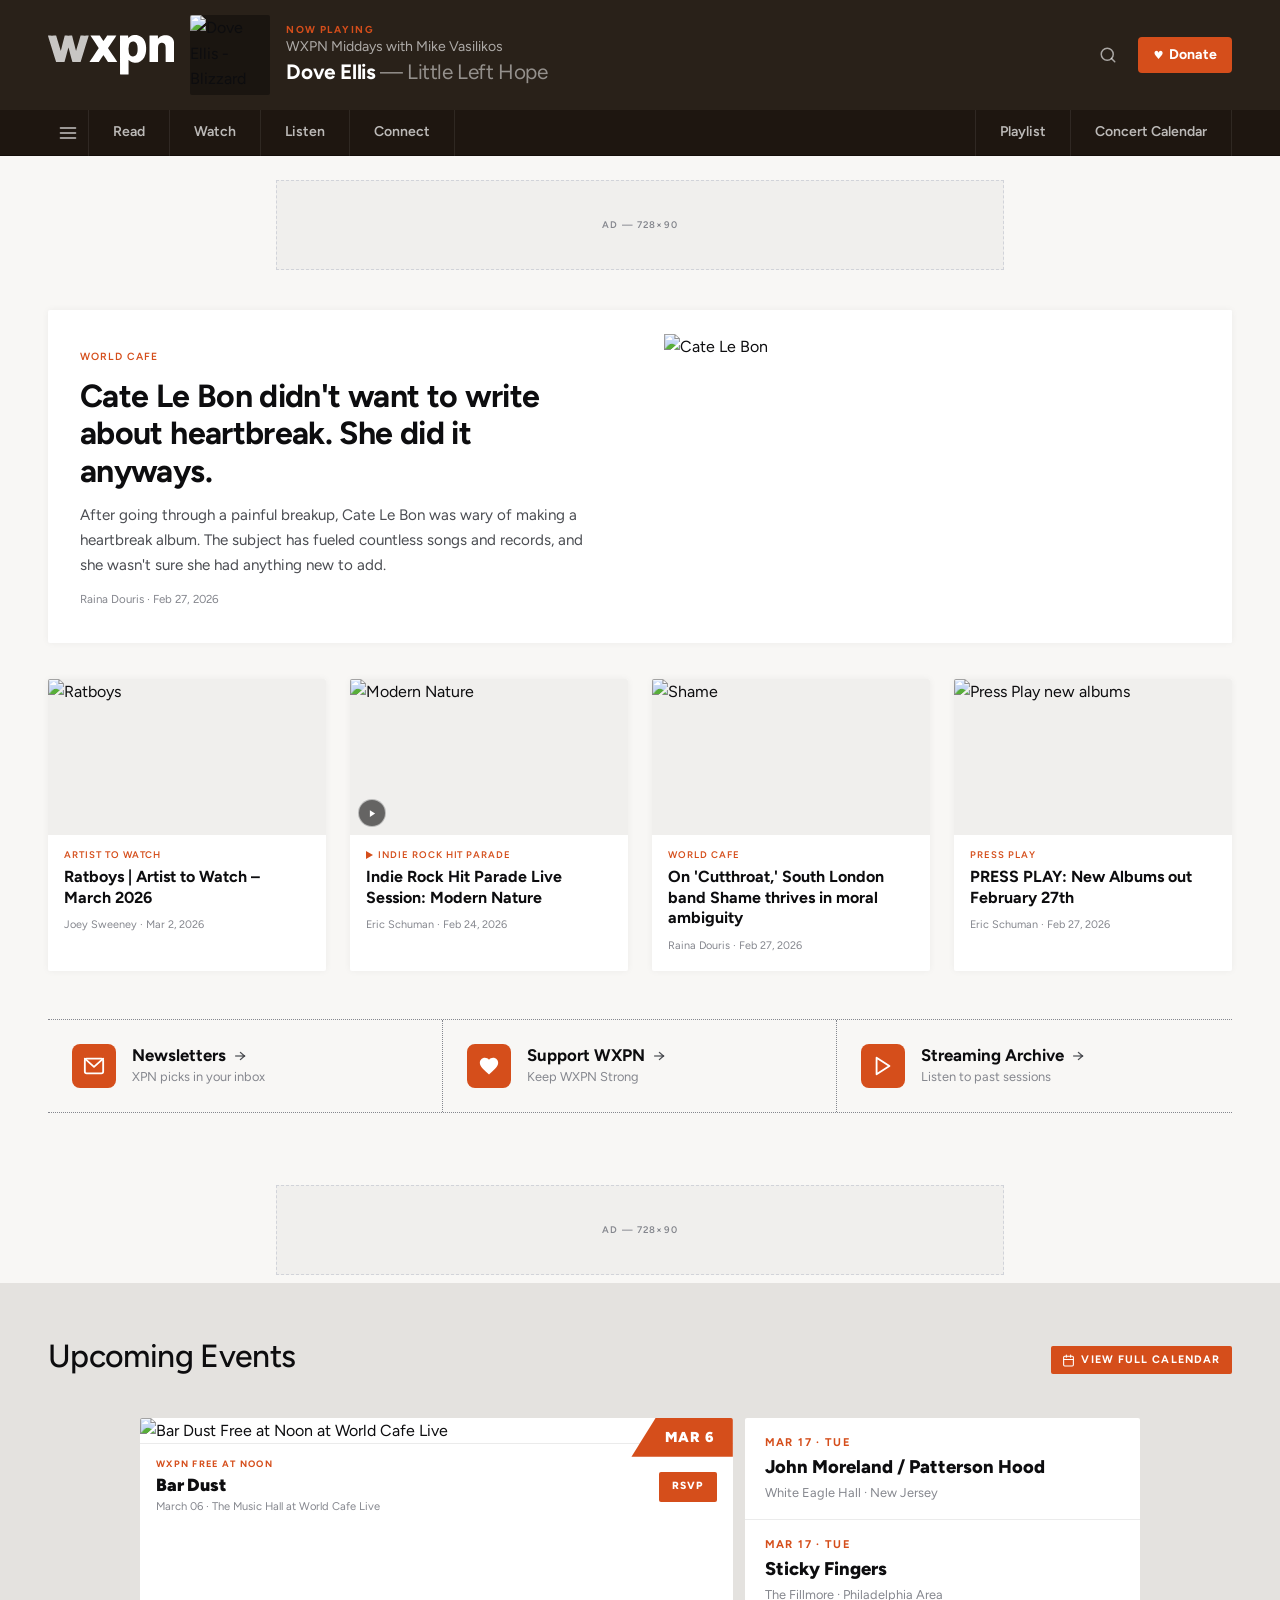
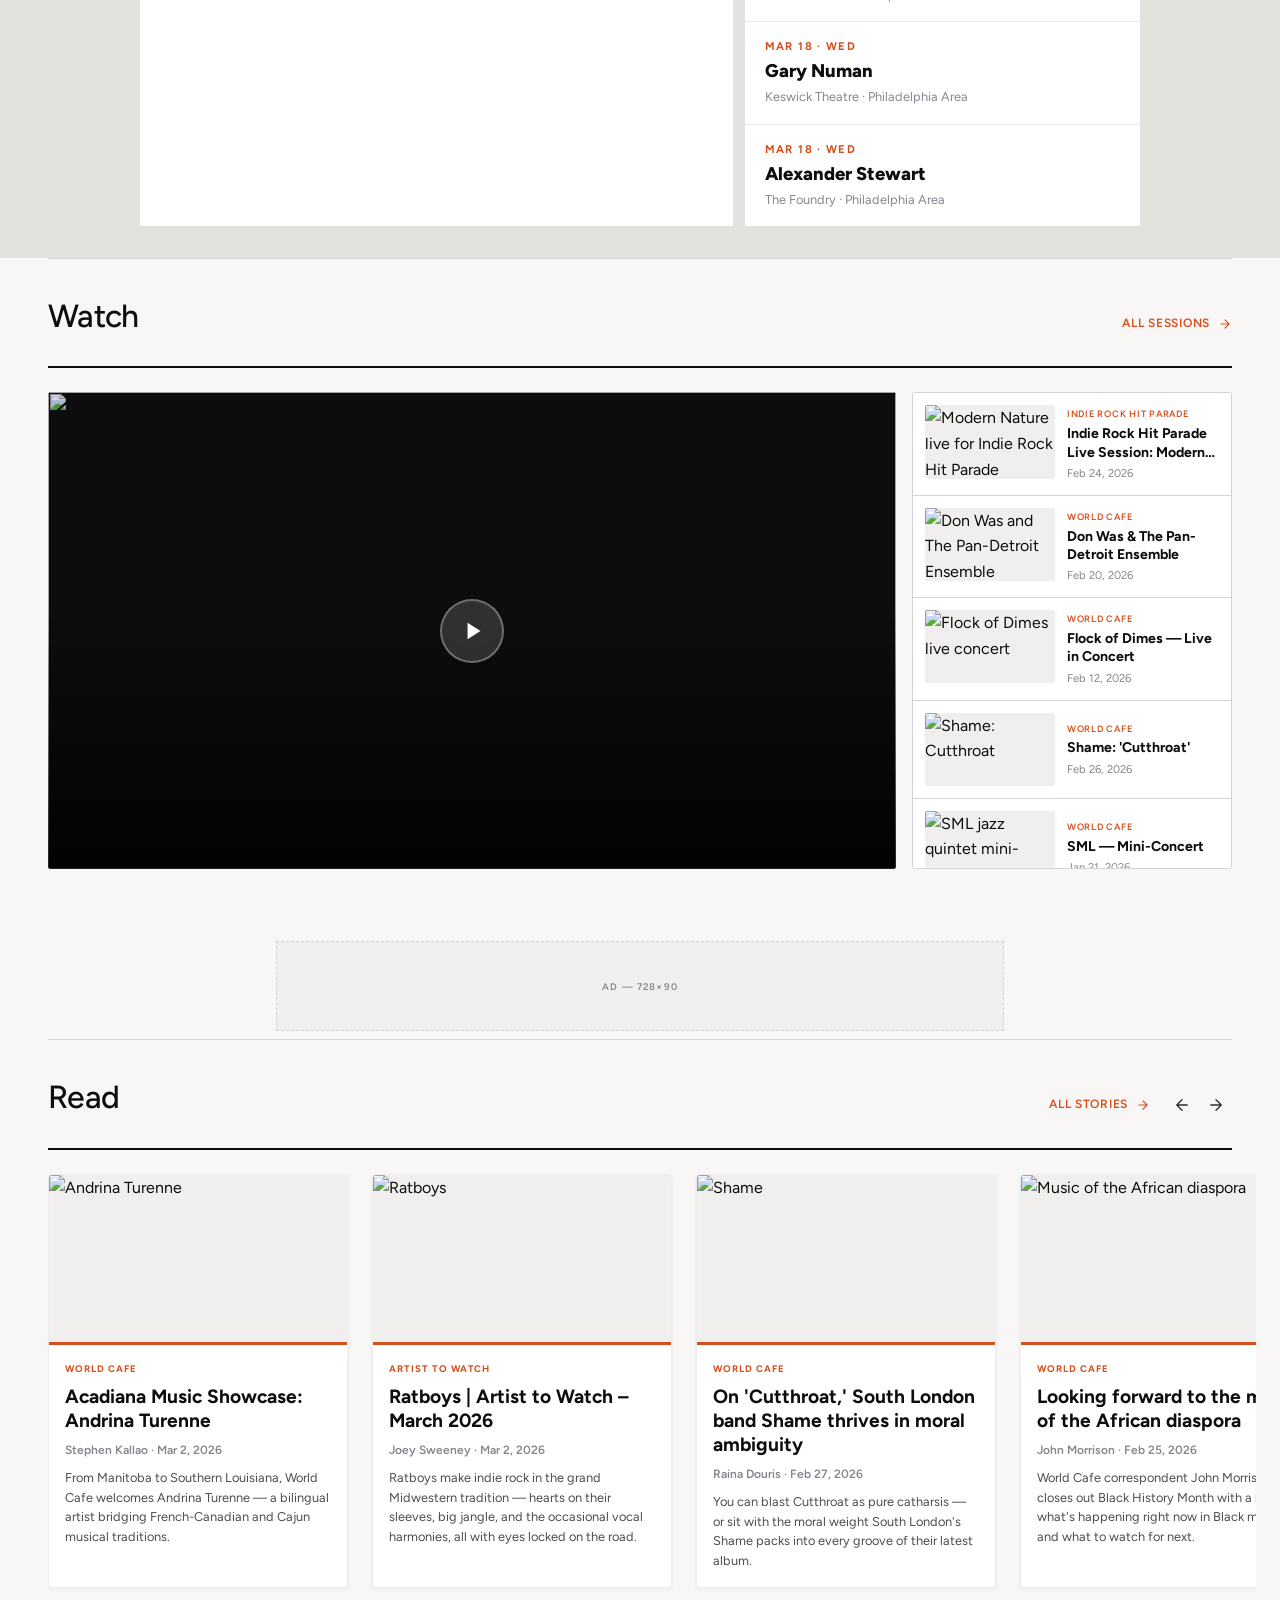
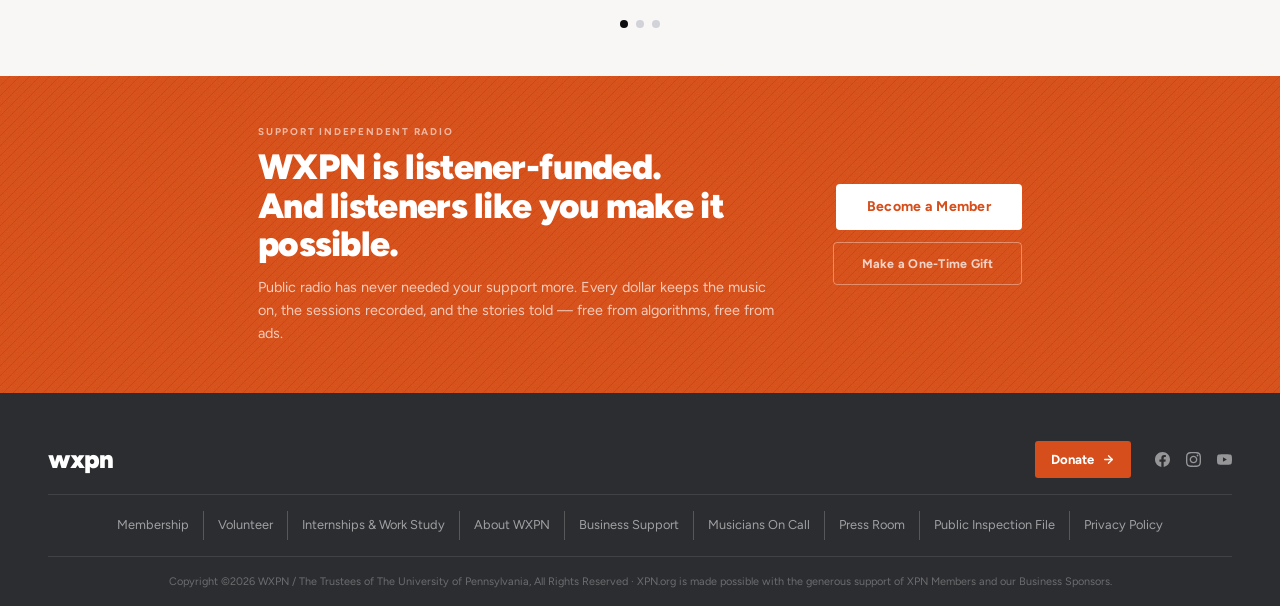
==== index.html @ 3118140a "Refactor shared styles and components into reusable files Extract duplicated CSS (reset, variables, " ====
<!DOCTYPE html>
<html lang="en">
<head>
<meta charset="UTF-8">
<meta name="viewport" content="width=device-width, initial-scale=1.0">
<title>WXPN 88.5 — Where Music Matters</title>
<link rel="stylesheet" href="styles.css">
<style>
  /* ═══════════════════════════════════════════════════════════════
     PAGE-SPECIFIC STYLES — index.html
     ═══════════════════════════════════════════════════════════════ */

  /* ── Contained-link pattern — heading <a> covers whole card via ::after ── */
  .ts-featured { position: relative; }
  .ts-featured__headline a { color: inherit; text-decoration: none; }
  .ts-featured__headline a::after {
    content: ''; position: absolute; inset: 0; z-index: 1;
  }
  .ts-card { position: relative; }
  .ts-card__headline a { color: inherit; text-decoration: none; }
  .ts-card__headline a::after {
    content: ''; position: absolute; inset: 0; z-index: 1;
  }
  .read-card { position: relative; }
  .read-card__title a { color: inherit; text-decoration: none; }
  .read-card__title a::after {
    content: ''; position: absolute; inset: 0; z-index: 1;
  }

  /* Ensure interactive children above the card overlay */
  .ts-card__play,
  .ev-tile__cta,
  .read-nav__btn,
  .header-play-btn { position: relative; z-index: 2; }

  /* Tighter ring for header items on dark bg */
  .site-header a:focus-visible,
  .site-header button:focus-visible {
    outline-color: #fff;
  }

  /* ════════════════════════════════════════════════════════════════
     TOP STORIES — NPR-inspired clean layout
     Featured story side-by-side, then 4-up card row below
     ════════════════════════════════════════════════════════════════ */
  .top-stories {
    padding: var(--s6) 0 var(--s7);
  }

  /* Featured story: text left, image right — white card matching sub-cards */
  .ts-featured {
    display: grid;
    grid-template-columns: 1fr 1fr;
    gap: 0;
    align-items: stretch;
    background: var(--white);
    border-radius: 2px;
    overflow: hidden;
    box-shadow: 0 0 7px rgba(0,0,0,0.05);
    margin-bottom: var(--s5);
    cursor: pointer;
  }
  .ts-featured:hover { box-shadow: 0 4px 16px rgba(0,0,0,0.1); }
  .ts-featured:hover .ts-featured__headline { color: var(--xpn-red); }
  .ts-featured:hover .ts-featured__img img { transform: scale(1.02); }

  .ts-featured__text {
    padding: var(--s6);
  }
  .ts-featured__tag {
    font-size: 0.65rem;
    font-weight: 600;
    letter-spacing: 0.1em;
    text-transform: uppercase;
    color: var(--xpn-red);
    margin-bottom: var(--s3);
    display: inline-block;
  }
  .ts-featured__headline {
    font-size: clamp(1.6rem, 2.5vw, 2.2rem);
    font-weight: 700;
    line-height: 1.18;
    letter-spacing: -0.02em;
    color: var(--ink);
    transition: color 0.2s;
    margin-bottom: var(--s3);
  }
  .ts-featured__excerpt {
    font-size: 0.95rem;
    line-height: 1.65;
    color: var(--ink-light);
    margin-bottom: var(--s3);
  }
  .ts-featured__meta {
    font-size: 0.72rem;
    color: var(--ink-muted);
  }
  .ts-featured__img {
    overflow: hidden;
    background: var(--white);
    padding: var(--s5);
    aspect-ratio: 16/9;
  }
  .ts-featured__img img {
    width: 100%; height: 100%; object-fit: cover;
    transition: transform 0.5s ease;
  }

  /* 4-up card row below featured */
  .ts-cards {
    display: grid;
    grid-template-columns: repeat(4, 1fr);
    gap: var(--s5);
    padding-top: var(--s3);
  }

  .ts-card {
    cursor: pointer;
    background: var(--white);
    border-radius: 2px;
    overflow: hidden;
    box-shadow: 0 0 7px rgba(0,0,0,0.05);
    transition: box-shadow 0.2s;
    display: flex;
    flex-direction: column;
  }
  .ts-card:hover { box-shadow: 0 4px 16px rgba(0,0,0,0.1); }
  .ts-card:hover .ts-card__headline { color: var(--xpn-red); }
  .ts-card:hover .ts-card__img img { transform: scale(1.03); }

  .ts-card__img {
    position: relative;
    overflow: hidden;
    aspect-ratio: 16/9;
    background: var(--cream-dark);
    flex-shrink: 0;
  }
  .ts-card__img img {
    width: 100%; height: 100%; object-fit: cover;
    transition: transform 0.4s ease;
  }

  .ts-card__body {
    padding: var(--s3) var(--s4) var(--s4);
    display: flex;
    flex-direction: column;
    flex: 1;
  }
  .ts-card__tag {
    font-size: 0.6rem;
    font-weight: 600;
    letter-spacing: 0.1em;
    text-transform: uppercase;
    color: var(--xpn-red);
    margin-bottom: var(--s1);
    display: inline-flex;
    align-items: center;
    gap: 5px;
  }
  .ts-card__headline {
    font-size: 1rem;
    font-weight: 700;
    line-height: 1.3;
    color: var(--ink);
    transition: color 0.15s;
  }
  .ts-card__meta {
    font-size: 0.68rem;
    color: var(--ink-muted);
    margin-top: var(--s2);
  }

  /* ── Video card ── */
  .ts-card--video .ts-card__play {
    position: absolute;
    bottom: var(--s2); left: var(--s2);
    width: 28px; height: 28px;
    border-radius: 50%;
    background: rgba(0,0,0,0.58);
    border: 1.5px solid rgba(255,255,255,0.55);
    display: flex; align-items: center; justify-content: center;
    pointer-events: none;
    transition: background 0.15s, border-color 0.15s;
  }
  .ts-card--video:hover .ts-card__play {
    background: var(--xpn-red);
    border-color: var(--xpn-red);
  }
  .ts-card--video .ts-card__play svg {
    width: 9px; height: 9px;
    fill: #fff;
    margin-left: 1px;
    flex-shrink: 0;
  }
  /* Video tag: small play icon prefix */
  .ts-card--video .ts-card__tag::before {
    content: "";
    display: inline-block;
    width: 0; height: 0;
    border-style: solid;
    border-width: 4px 0 4px 7px;
    border-color: transparent transparent transparent var(--xpn-red);
    flex-shrink: 0;
  }

  /* Promo strip — Vox-style 3-up links */
  .promo-strip {
    display: grid;
    grid-template-columns: repeat(3, 1fr);
    margin-top: var(--s7);
    border-top: 1px dotted var(--ink-muted);
    border-bottom: 1px dotted var(--ink-muted);
  }
  .promo-strip__item {
    display: flex;
    align-items: center;
    gap: var(--s4);
    padding: var(--s5);
    cursor: pointer;
    transition: background 0.15s;
  }
  .promo-strip__item:hover { background: var(--cream-dark); }
  .promo-strip__item:not(:last-child) {
    border-right: 1px dotted var(--ink-muted);
  }
  .promo-strip__icon {
    width: 44px;
    height: 44px;
    border-radius: 8px;
    background: var(--xpn-red);
    display: flex;
    align-items: center;
    justify-content: center;
    flex-shrink: 0;
  }
  .promo-strip__icon svg {
    width: 22px;
    height: 22px;
    fill: white;
    stroke: none;
  }
  .promo-strip__icon--outline svg {
    fill: none;
    stroke: white;
    stroke-width: 2;
    stroke-linecap: round;
    stroke-linejoin: round;
  }
  .promo-strip__text {
    min-width: 0;
  }
  .promo-strip__title {
    font-size: 1.05rem;
    font-weight: 700;
    color: var(--ink);
    line-height: 1.2;
  }
  .promo-strip__title .arrow {
    font-weight: 400;
    margin-left: 4px;
    color: var(--ink-light);
  }
  .promo-strip__desc {
    font-size: 0.8rem;
    color: var(--ink-muted);
    margin-top: 2px;
    line-height: 1.4;
  }

  /* ════════════════════════════════════════════════════════════════
     VIDEO SECTION — NPR-style: main video left, scrollable sidebar right
     ════════════════════════════════════════════════════════════════ */
  .video-section {
    padding-bottom: var(--s7);
  }

  .video-layout {
    display: grid;
    grid-template-columns: 1fr 320px;
    gap: var(--s4);
    align-items: start;
  }

  .video-featured {
    position: relative;
    border-radius: 3px;
    overflow: hidden;
    cursor: pointer;
    background: var(--ink);
    aspect-ratio: 16/9;
  }
  .video-featured img {
    width: 100%; height: 100%; object-fit: cover;
    opacity: 0.85;
    transition: opacity 0.3s, transform 0.5s;
  }
  .video-featured:hover img { opacity: 0.7; transform: scale(1.02); }

  .video-featured__overlay {
    position: absolute;
    inset: 0;
    display: flex;
    flex-direction: column;
    justify-content: flex-end;
    padding: var(--s6);
    background: linear-gradient(to top, rgba(0,0,0,0.8) 0%, rgba(0,0,0,0) 55%);
  }
  .video-featured__play {
    position: absolute;
    top: 50%; left: 50%;
    transform: translate(-50%, -50%);
    width: 64px; height: 64px;
    border-radius: 50%;
    background: rgba(255,255,255,0.15);
    backdrop-filter: blur(8px);
    border: 2px solid rgba(255,255,255,0.3);
    display: flex; align-items: center; justify-content: center;
    transition: background 0.2s, transform 0.2s;
  }
  .video-featured:hover .video-featured__play {
    background: var(--xpn-red);
    border-color: var(--xpn-red);
    transform: translate(-50%, -50%) scale(1.08);
  }
  .video-featured__play svg { width: 22px; height: 22px; fill: white; margin-left: 3px; }

  .video-featured__tag {
    font-size: 0.6rem;
    font-weight: 600;
    letter-spacing: 0.14em;
    text-transform: uppercase;
    color: var(--xpn-red);
    margin-bottom: var(--s2);
  }
  .video-featured__title {
    font-size: 1.4rem;
    font-weight: 700;
    color: white;
    line-height: 1.2;
    margin-bottom: var(--s1);
  }
  .video-featured__meta {
    font-size: 0.8rem;
    color: rgba(255,255,255,0.6);
  }

  /* Sidebar: vertical scrolling list matching video height */
  .video-sidebar {
    display: flex;
    flex-direction: column;
    overflow-y: auto;
    max-height: 540px;
    border: 1px solid var(--ink-faint);
    border-radius: 3px;
    background: var(--white);
  }
  .video-sidebar::-webkit-scrollbar { width: 4px; }
  .video-sidebar::-webkit-scrollbar-track { background: transparent; }
  .video-sidebar::-webkit-scrollbar-thumb { background: var(--ink-faint); border-radius: 2px; }

  .video-thumb {
    display: grid;
    grid-template-columns: 130px 1fr;
    gap: var(--s3);
    padding: var(--s3);
    border-bottom: 1px solid var(--ink-faint);
    cursor: pointer;
    transition: background 0.15s;
    flex-shrink: 0;
  }
  .video-thumb:last-child { border-bottom: none; }
  .video-thumb:hover { background: var(--cream); }
  .video-thumb:hover .video-thumb__title { color: var(--xpn-red); }

  .video-thumb__img {
    position: relative;
    border-radius: 2px;
    overflow: hidden;
    aspect-ratio: 16/9;
    background: var(--cream-dark);
    flex-shrink: 0;
  }
  .video-thumb__img img { width: 100%; height: 100%; object-fit: cover; }
  .video-thumb__body {
    display: flex;
    flex-direction: column;
    justify-content: center;
    min-width: 0;
    padding-top: 2px;
  }
  .video-thumb__show {
    font-size: 0.58rem;
    font-weight: 600;
    letter-spacing: 0.08em;
    text-transform: uppercase;
    color: var(--xpn-red);
    margin-bottom: 3px;
    white-space: nowrap;
    overflow: hidden;
    text-overflow: ellipsis;
  }
  .video-thumb__title {
    font-size: 0.88rem;
    font-weight: 700;
    line-height: 1.3;
    transition: color 0.15s;
    overflow: hidden;
    display: -webkit-box;
    -webkit-line-clamp: 2;
    -webkit-box-orient: vertical;
  }
  .video-thumb__meta {
    font-size: 0.7rem;
    color: var(--ink-muted);
    margin-top: 3px;
  }

  /* ════════════════════════════════════════════════════════════════
     READ SECTION — Horizontal carousel (Pitchfork-style)
     ════════════════════════════════════════════════════════════════ */
  .stories-section { padding-bottom: var(--s7); }

  .read-nav { display: flex; gap: 2px; align-items: center; }
  .read-nav__btn {
    width: 32px; height: 32px;
    border: none;
    border-radius: 6px;
    background: transparent;
    display: flex;
    align-items: center;
    justify-content: center;
    color: var(--ink-medium);
    transition: background 0.15s, color 0.15s;
    padding: 0;
  }
  .read-nav__btn:hover { background: color-mix(in srgb, var(--ink) 8%, transparent); color: var(--ink); }
  .read-nav__btn:focus-visible { outline: 2px solid var(--xpn-red); outline-offset: 2px; }
  .read-nav__btn:disabled { opacity: 0.3; cursor: default; pointer-events: none; }
  .read-nav__btn svg { width: 18px; height: 18px; stroke-width: 1.75; }

  /* Carousel track */
  .read-carousel {
    display: flex;
    gap: var(--s5);
    overflow-x: auto;
    scroll-snap-type: x mandatory;
    scroll-behavior: smooth;
    scrollbar-width: none;
    margin-right: calc(-1 * var(--s5));
    padding-right: var(--s5);
    padding-bottom: var(--s2);
  }
  .read-carousel::-webkit-scrollbar { display: none; }

  /* Cards */
  .read-card {
    flex: 0 0 300px;
    scroll-snap-align: start;
    cursor: pointer;
    background: var(--white);
    border: 1px solid rgba(0,0,0,0.07);
    border-radius: 4px;
    overflow: hidden;
    box-shadow: 0 1px 4px rgba(0,0,0,0.06);
    transition: box-shadow 0.2s, transform 0.2s;
    display: flex;
    flex-direction: column;
  }
  .read-card:hover {
    box-shadow: 0 4px 16px rgba(0,0,0,0.11);
    transform: translateY(-2px);
  }
  .read-card__img {
    aspect-ratio: 16/9;
    overflow: hidden;
    background: var(--cream-dark);
    flex-shrink: 0;
  }
  .read-card__img img { width: 100%; height: 100%; object-fit: cover; transition: transform 0.4s; }
  .read-card:hover .read-card__img img { transform: scale(1.03); }
  .read-card__body { padding: var(--s4); display: flex; flex-direction: column; border-top: 3px solid #d54e1b; }
  .read-card__tag {
    font-size: 0.6rem;
    font-weight: 700;
    letter-spacing: 0.1em;
    text-transform: uppercase;
    color: var(--xpn-red);
    margin-bottom: var(--s2);
  }
  .read-card__title {
    font-size: 1.2rem;
    font-weight: 700;
    line-height: 1.25;
    margin-bottom: var(--s2);
    transition: color 0.15s;
  }
  .read-card:hover .read-card__title { color: var(--xpn-red); }
  .read-card__byline {
    font-size: 0.75rem;
    font-weight: 600;
    color: var(--ink-muted);
    margin-bottom: var(--s2);
  }
  .read-card__desc {
    font-size: 0.8rem;
    line-height: 1.55;
    color: var(--ink-light);
  }

  /* Pagination dots */
  .read-dots {
    display: flex;
    justify-content: center;
    gap: var(--s2);
    margin-top: var(--s5);
  }
  .read-dot {
    width: 8px; height: 8px;
    border-radius: 50%;
    border: none;
    background: var(--ink-faint);
    padding: 0;
    transition: background 0.2s;
  }
  .read-dot--active { background: var(--ink); }

  /* ════════════════════════════════════════════════════════════════
     EVENTS — Featured poster card + text-only event list
     ════════════════════════════════════════════════════════════════ */
  .events-section {
    background: var(--cream-deep);
    padding: var(--s4) 0 var(--s6);
  }
  .events-section .sec-head { border-bottom: none; margin-bottom: var(--s3); }
  .events-section .sec-head__link {
    display: inline-flex; align-items: center; gap: 6px;
    background: var(--xpn-red); color: #fff;
    padding: 0.5em 1.1em; border-radius: 2px;
    font-size: 0.68rem; font-weight: 700;
    letter-spacing: 0.1em; text-transform: uppercase;
    text-decoration: none; transition: background 0.15s;
  }
  .events-section .sec-head__link:hover { background: var(--xpn-red-hover); }
  .events-section .sec-head__link svg { width: 13px; height: 13px; vertical-align: middle; }

  .events-strip {
    display: grid;
    grid-template-columns: 3fr 2fr;
    gap: var(--s3);
    align-items: stretch;
    max-width: 1000px;
    margin: 0 auto;
  }

  .ev-tile--featured {
    position: relative;
    background: var(--white);
    border-radius: 2px;
    display: flex;
    flex-direction: column;
    overflow: hidden;
  }
  .ev-tile--featured .ev-tile__thumb {
    flex: 0 0 auto;
  }
  .ev-tile--featured .ev-tile__thumb img {
    width: 100%; height: auto; display: block;
  }
  .ev-tile__date-badge {
    position: absolute;
    top: 0; right: 0; z-index: 2;
    background: var(--xpn-red); color: #fff;
    font-weight: 900; font-size: 0.9rem;
    letter-spacing: 0.06em; text-transform: uppercase;
    padding: 8px 18px 8px 34px;
    clip-path: polygon(24% 0, 100% 0, 100% 100%, 0% 100%);
  }
  .ev-tile--featured .ev-tile__body {
    flex: 0 0 auto;
    padding: 13px 16px 14px;
    display: flex; flex-direction: row; align-items: center; gap: 14px;
    border-top: 1px solid #ebebeb;
  }
  .ev-tile--featured .ev-tile__info {
    flex: 1; min-width: 0;
    display: flex; flex-direction: column; gap: 3px;
  }
  .ev-tile--featured .ev-tile__type {
    color: var(--xpn-red); font-size: 0.58rem;
    font-weight: 700; letter-spacing: 0.14em; text-transform: uppercase;
  }
  .ev-tile--featured .ev-tile__artist {
    color: var(--ink);
    font-size: 1.1rem; font-weight: 900;
    line-height: 1.15; letter-spacing: -0.01em;
  }
  .ev-tile--featured .ev-tile__time {
    color: var(--ink-muted); font-size: 0.7rem;
  }
  .ev-tile--featured .ev-tile__cta {
    flex: 0 0 auto;
    display: inline-flex;
    background: var(--xpn-red); color: #fff;
    padding: 0.65em 1.3em; border-radius: 2px;
    font-size: 0.65rem; font-weight: 800; letter-spacing: 0.1em;
    text-transform: uppercase; white-space: nowrap;
    text-decoration: none; transition: background 0.15s;
  }
  .ev-tile--featured .ev-tile__cta:hover { background: var(--xpn-red-hover); }

  .ev-sidebar {
    display: flex;
    flex-direction: column;
    background: var(--white);
    border-radius: 2px;
    overflow: hidden;
  }
  .ev-list-item {
    display: flex;
    flex-direction: column;
    flex: 1;
    justify-content: center;
    gap: 4px;
    padding: 16px 20px;
    border-bottom: 1px solid #ebebeb;
    text-decoration: none;
    transition: background 0.15s;
  }
  .ev-list-item:last-child { border-bottom: none; }
  .ev-list-item:hover { background: var(--cream); }
  .ev-list-item__date {
    font-size: 0.7rem; font-weight: 700;
    color: var(--xpn-red); letter-spacing: 0.12em; text-transform: uppercase;
  }
  .ev-list-item__title {
    font-size: 1.15rem; font-weight: 800;
    color: var(--ink); line-height: 1.25;
  }
  .ev-list-item:hover .ev-list-item__title { color: var(--ink-medium); }
  .ev-list-item__time {
    font-size: 0.8rem; color: var(--ink-muted);
  }

  /* Scroll hint — mobile carousel affordance (hidden on desktop) */
  .scroll-hint { display: none; }

  @keyframes hint-nudge {
    0%, 60%, 100% { transform: translateX(0); }
    80%            { transform: translateX(5px); }
  }

  /* ═══════════════════════════════════════════════════════════════
     PLACEHOLDER IMAGES (mockup only)
     ═══════════════════════════════════════════════════════════════ */
  .ph {
    width: 100%; height: 100%;
    display: flex; align-items: center; justify-content: center;
    font-size: 0.6rem; font-weight: 600;
    letter-spacing: 0.1em; text-transform: uppercase;
    color: rgba(0,0,0,0.15);
  }
  .ph--a { background: linear-gradient(135deg, #DDD0C0 0%, #CCBFAD 100%); }
  .ph--b { background: linear-gradient(135deg, #C5CDD2 0%, #ADB7BE 100%); }
  .ph--c { background: linear-gradient(135deg, #CFC3B0 0%, #BFB29E 100%); }
  .ph--d { background: linear-gradient(135deg, #B8C3C0 0%, #A3AFAC 100%); }
  .ph--e { background: linear-gradient(135deg, #D2C8BB 0%, #C0B5A7 100%); }
  .ph--dark { background: linear-gradient(135deg, #333 0%, #222 100%); color: rgba(255,255,255,0.15); }

  /* ════════════════════════════════════════════════════════════════
     RESPONSIVE — Page-specific
     ════════════════════════════════════════════════════════════════ */

  /* ── Tablet ── */
  @media (max-width: 1024px) {
    .ts-featured__text { padding: var(--s4); }
    .ts-featured__img { padding: var(--s3); }
    .ts-cards { grid-template-columns: 1fr 1fr; }
    .video-layout { grid-template-columns: 1fr 280px; }
    .events-strip { grid-template-columns: 1fr 1fr; }
  }

  /* ── Mobile ── */
  @media (max-width: 768px) {

    /* ──────────────────────────────────────────
       TOP STORIES
    ────────────────────────────────────────── */
    .top-stories { padding: var(--s4) 0 var(--s5); }
    .ts-featured {
      grid-template-columns: 1fr;
      gap: 0;
      margin-bottom: var(--s4);
      box-shadow: none;
      border-radius: 0;
      margin-left: calc(-1 * var(--s4));
      margin-right: calc(-1 * var(--s4));
    }
    .ts-featured__img { order: -1; aspect-ratio: 16/9; padding: 0; }
    .ts-featured__text { padding: var(--s4); }
    .ts-featured__headline { font-size: clamp(1.4rem, 6vw, 1.75rem); }
    .ts-featured__excerpt { font-size: 0.9rem; }

    .ts-cards {
      display: flex;
      overflow-x: auto;
      overflow-y: visible;
      grid-template-columns: unset;
      scroll-snap-type: x mandatory;
      overscroll-behavior-x: contain;
      gap: var(--s3);
      padding-bottom: var(--s3);
      margin-left: calc(-1 * var(--s4));
      margin-right: calc(-1 * var(--s4));
      padding-left: var(--s4);
      padding-right: var(--s4);
    }
    .ts-cards::-webkit-scrollbar { display: none; }
    .ts-card {
      flex: 0 0 280px;
      scroll-snap-align: start;
    }

    .scroll-hint {
      display: flex;
      align-items: center;
      justify-content: flex-end;
      gap: 5px;
      font-size: 0.6rem;
      font-weight: 700;
      letter-spacing: 0.1em;
      text-transform: uppercase;
      color: var(--ink-muted);
      margin-top: var(--s2);
      margin-bottom: var(--s1);
      opacity: 1;
      transition: opacity 0.4s;
    }
    .scroll-hint::after {
      content: '\2192';
      font-size: 0.9rem;
      line-height: 1;
      animation: hint-nudge 1.2s ease-in-out 0.8s 3;
    }
    .ts-cards.is-scrolled + .scroll-hint,
    .video-sidebar.is-scrolled + .scroll-hint {
      opacity: 0;
      pointer-events: none;
    }

    /* ──────────────────────────────────────────
       PROMO STRIP
    ────────────────────────────────────────── */
    .promo-strip { grid-template-columns: 1fr; margin-top: var(--s5); }
    .promo-strip__item { padding: var(--s3) var(--s4); }
    .promo-strip__item:not(:last-child) { border-right: none; border-bottom: 1px dotted var(--ink-muted); }

    /* ──────────────────────────────────────────
       EVENTS
    ────────────────────────────────────────── */
    .events-section { padding: var(--s3) 0 var(--s5); }
    .events-section .sec-head { flex-direction: column; align-items: flex-start; gap: var(--s3); }
    .events-strip { grid-template-columns: 1fr; gap: var(--s2); }
    .ev-tile--featured .ev-tile__body { gap: 10px; }
    .ev-list-item { padding: 14px 16px; }

    /* ──────────────────────────────────────────
       WATCH
    ────────────────────────────────────────── */
    .video-section { padding-bottom: var(--s5); }
    .video-layout { grid-template-columns: 1fr; }
    .video-sidebar {
      display: flex;
      flex-direction: row;
      overflow-x: auto;
      overflow-y: visible;
      scroll-snap-type: x mandatory;
      overscroll-behavior-x: contain;
      max-height: none;
      gap: var(--s3);
      border: none; border-radius: 0;
      background: transparent;
      padding-bottom: var(--s3);
      margin-left: calc(-1 * var(--s4));
      margin-right: calc(-1 * var(--s4));
      padding-left: var(--s4);
      padding-right: var(--s4);
    }
    .video-sidebar::-webkit-scrollbar { display: none; }
    .video-thumb {
      flex: 0 0 240px;
      display: flex; flex-direction: column;
      grid-template-columns: unset;
      border: 1px solid var(--ink-faint);
      border-radius: 2px;
      background: var(--white);
      gap: 0; padding: 0;
      scroll-snap-align: start;
    }
    .video-thumb:last-child { border-bottom: 1px solid var(--ink-faint); }
    .video-thumb__img { border-radius: 0; width: 100%; }
    .video-thumb__body { padding: var(--s2) var(--s3) var(--s3); }

    /* ──────────────────────────────────────────
       READ SECTION
    ────────────────────────────────────────── */
    .stories-section { padding-bottom: var(--s5); }
    .read-card { flex: 0 0 260px; }

    /* ──────────────────────────────────────────
       SECTION HEADERS
    ────────────────────────────────────────── */
    .sec-head { padding: var(--s4) 0 var(--s3); }
  }

  /* ── Small phones (≤ 390px) ── */
  @media (max-width: 390px) {
    .ts-card { flex: 0 0 260px; }
    .ts-featured__headline { font-size: 1.35rem; }
    .ev-list-item { grid-template-columns: 70px 1fr; }
  }
</style>
</head>
<body>

<a class="skip-link" href="#main-content">Skip to main content</a>

<!-- ═════════════ HEADER ═════════════ -->
<header class="site-header"></header>
<div class="header-drawer-overlay" id="drawer-overlay"></div>

<main id="main-content" tabindex="-1">
<h1 class="sr-only">WXPN 88.5 — Where Music Matters</h1>

<!-- ═════════════ LEADERBOARD AD ═════════════ -->
<div class="container">
  <div class="ad-slot ad-slot--leaderboard">Ad — 728&times;90</div>
</div>

<!-- ═════════════ TOP STORIES ═════════════ -->
<section class="top-stories">
  <div class="container">
    <!-- Featured story: text left, image right -->
    <article class="ts-featured">
      <div class="ts-featured__text">
        <span class="ts-featured__tag">World Cafe</span>
        <h2 class="ts-featured__headline"><a href="#">Cate Le Bon didn't want to write about heartbreak. She did it anyways.</a></h2>
        <p class="ts-featured__excerpt">After going through a painful breakup, Cate Le Bon was wary of making a heartbreak album. The subject has fueled countless songs and records, and she wasn't sure she had anything new to add.</p>
        <div class="ts-featured__meta">Raina Douris · Feb 27, 2026</div>
      </div>
      <div class="ts-featured__img">
        <img src="https://backend.xpn.org/app/uploads/2026/02/d5e68953-6739-4980-a981-3bfd2010f4b3-1024x576.jpeg" alt="Cate Le Bon" loading="lazy">
      </div>
    </article>

    <!-- 4-up card row -->
    <div class="ts-cards">
      <article class="ts-card">
        <div class="ts-card__img">
          <img src="https://backend.xpn.org/app/uploads/2026/03/ATW_March-2026_Ratboys_slide.jpg" alt="Ratboys" loading="lazy">
        </div>
        <div class="ts-card__body">
          <span class="ts-card__tag">Artist To Watch</span>
          <h3 class="ts-card__headline"><a href="#">Ratboys | Artist to Watch – March 2026</a></h3>
          <div class="ts-card__meta">Joey Sweeney · Mar 2, 2026</div>
        </div>
      </article>
      <article class="ts-card ts-card--video">
        <div class="ts-card__img">
          <img src="https://backend.xpn.org/app/uploads/2026/02/image001-820x514.webp" alt="Modern Nature" loading="lazy">
          <div class="ts-card__play" aria-hidden="true">
            <svg viewBox="0 0 24 24"><polygon points="5 3 19 12 5 21 5 3"/></svg>
          </div>
        </div>
        <div class="ts-card__body">
          <span class="ts-card__tag">Indie Rock Hit Parade</span>
          <h3 class="ts-card__headline"><a href="#">Indie Rock Hit Parade Live Session: Modern Nature</a></h3>
          <div class="ts-card__meta">Eric Schuman · Feb 24, 2026</div>
        </div>
      </article>
      <article class="ts-card">
        <div class="ts-card__img">
          <img src="https://backend.xpn.org/app/uploads/2026/02/SHAME_STKILDA_MAR2025_WDZ-152_2.jpg" alt="Shame" loading="lazy">
        </div>
        <div class="ts-card__body">
          <span class="ts-card__tag">World Cafe</span>
          <h3 class="ts-card__headline"><a href="#">On 'Cutthroat,' South London band Shame thrives in moral ambiguity</a></h3>
          <div class="ts-card__meta">Raina Douris · Feb 27, 2026</div>
        </div>
      </article>
      <article class="ts-card">
        <div class="ts-card__img">
          <img src="https://backend.xpn.org/app/uploads/2026/02/Mitski-by-Lexie-Alley-2-820x514.jpg" alt="Press Play new albums" loading="lazy">
        </div>
        <div class="ts-card__body">
          <span class="ts-card__tag">Press Play</span>
          <h3 class="ts-card__headline"><a href="#">PRESS PLAY: New Albums out February 27th</a></h3>
          <div class="ts-card__meta">Eric Schuman · Feb 27, 2026</div>
        </div>
      </article>
    </div>
    <p class="scroll-hint" aria-hidden="true">Swipe for more</p>

    <!-- Promo strip — Vox-style -->
    <div class="promo-strip">
      <a href="#" class="promo-strip__item">
        <div class="promo-strip__icon promo-strip__icon--outline" aria-hidden="true">
          <svg viewBox="0 0 24 24" aria-hidden="true" focusable="false"><rect x="2" y="4" width="20" height="16" rx="2"/><polyline points="2 4 12 13 22 4"/></svg>
        </div>
        <div class="promo-strip__text">
          <div class="promo-strip__title">Newsletters <span class="arrow" aria-hidden="true">&rarr;</span></div>
          <div class="promo-strip__desc">XPN picks in your inbox</div>
        </div>
      </a>
      <a href="#" class="promo-strip__item">
        <div class="promo-strip__icon" aria-hidden="true">
          <svg viewBox="0 0 24 24" aria-hidden="true" focusable="false"><path d="M12 21.35l-1.45-1.32C5.4 15.36 2 12.28 2 8.5 2 5.42 4.42 3 7.5 3c1.74 0 3.41.81 4.5 2.09C13.09 3.81 14.76 3 16.5 3 19.58 3 22 5.42 22 8.5c0 3.78-3.4 6.86-8.55 11.54L12 21.35z"/></svg>
        </div>
        <div class="promo-strip__text">
          <div class="promo-strip__title">Support WXPN <span class="arrow" aria-hidden="true">&rarr;</span></div>
          <div class="promo-strip__desc">Keep WXPN Strong</div>
        </div>
      </a>
      <a href="#" class="promo-strip__item">
        <div class="promo-strip__icon promo-strip__icon--outline" aria-hidden="true">
          <svg viewBox="0 0 24 24" aria-hidden="true" focusable="false"><polygon points="5 3 19 12 5 21 5 3"/></svg>
        </div>
        <div class="promo-strip__text">
          <div class="promo-strip__title">Streaming Archive <span class="arrow" aria-hidden="true">&rarr;</span></div>
          <div class="promo-strip__desc">Listen to past sessions</div>
        </div>
      </a>
    </div>
  </div>
</section>

<!-- ═════════════ LEADERBOARD AD ═════════════ -->
<div class="container">
  <div class="ad-slot ad-slot--leaderboard">Ad — 728&times;90</div>
</div>

<!-- ═════════════ EVENTS ═════════════ -->
<section class="events-section">
  <div class="container">
    <div class="sec-head">
      <h2 class="sec-head__title">Upcoming Events</h2>
      <a href="#" class="sec-head__link">
        <svg viewBox="0 0 24 24" fill="none" stroke="currentColor" stroke-width="2" stroke-linecap="round" stroke-linejoin="round" aria-hidden="true" focusable="false"><rect x="3" y="4" width="18" height="18" rx="2"/><line x1="16" y1="2" x2="16" y2="6"/><line x1="8" y1="2" x2="8" y2="6"/><line x1="3" y1="10" x2="21" y2="10"/></svg>
        View Full Calendar
      </a>
    </div>

    <div class="events-strip">

      <!-- Featured event: Free at Noon with poster image -->
      <article class="ev-tile--featured">
        <div class="ev-tile__thumb">
          <img src="https://cdn.evbuc.com/images/1178567770/1097053199463/1/original.20260226-232024" alt="Bar Dust Free at Noon at World Cafe Live" loading="lazy">
        </div>
        <div class="ev-tile__body">
          <div class="ev-tile__info">
            <div class="ev-tile__type">WXPN Free At Noon</div>
            <h3 class="ev-tile__artist">Bar Dust</h3>
            <div class="ev-tile__time">March 06 &middot; The Music Hall at World Cafe Live</div>
          </div>
          <a href="https://www.eventbrite.com/e/wxpn-free-at-noon-with-bar-dust-tickets-1980654195015" class="ev-tile__cta" target="_blank" rel="noopener" aria-label="RSVP for Bar Dust – WXPN Free At Noon (opens in new window)">RSVP</a>
        </div>
        <div class="ev-tile__date-badge" aria-hidden="true">MAR 6</div>
      </article>

      <!-- Sidebar: text-only upcoming events -->
      <div class="ev-sidebar">

        <a href="#" class="ev-list-item">
          <div class="ev-list-item__date">Mar 17 &middot; Tue</div>
          <div class="ev-list-item__title">John Moreland / Patterson Hood</div>
          <div class="ev-list-item__time">White Eagle Hall &middot; New Jersey</div>
        </a>

        <a href="#" class="ev-list-item">
          <div class="ev-list-item__date">Mar 17 &middot; Tue</div>
          <div class="ev-list-item__title">Sticky Fingers</div>
          <div class="ev-list-item__time">The Fillmore &middot; Philadelphia Area</div>
        </a>

        <a href="#" class="ev-list-item">
          <div class="ev-list-item__date">Mar 18 &middot; Wed</div>
          <div class="ev-list-item__title">Gary Numan</div>
          <div class="ev-list-item__time">Keswick Theatre &middot; Philadelphia Area</div>
        </a>

        <a href="#" class="ev-list-item">
          <div class="ev-list-item__date">Mar 18 &middot; Wed</div>
          <div class="ev-list-item__title">Alexander Stewart</div>
          <div class="ev-list-item__time">The Foundry &middot; Philadelphia Area</div>
        </a>

      </div>

    </div>

  </div>
</section>

<!-- ═════════════ VIDEO SECTION ═════════════ -->
<section id="watch" class="video-section">
  <div class="container">
    <hr class="section-rule">
    <div class="sec-head">
      <h2 class="sec-head__title">Watch</h2>
      <a href="#" class="sec-head__link">
        All Sessions
        <svg viewBox="0 0 24 24" fill="none" stroke="currentColor" stroke-width="2" stroke-linecap="round" stroke-linejoin="round" aria-hidden="true" focusable="false"><path d="M5 12h14M12 5l7 7-7 7"/></svg>
      </a>
    </div>

    <div class="video-layout">
      <!-- Featured video -->
      <a href="https://www.youtube.com/watch?v=XkzaWCk26zI" class="video-featured" target="_blank" rel="noopener" aria-label="Watch Soccer Mommy — Mini-Concert on YouTube (opens in new window)">
        <img src="https://img.youtube.com/vi/XkzaWCk26zI/maxresdefault.jpg" alt="" role="presentation" loading="lazy">
        <div class="video-featured__overlay">
          <div class="video-featured__play" aria-hidden="true">
            <svg viewBox="0 0 24 24" aria-hidden="true" focusable="false"><polygon points="5 3 19 12 5 21 5 3"></polygon></svg>
          </div>
        </div>
      </a>

      <!-- Sidebar: vertically scrollable list -->
      <div class="video-sidebar" id="video-sidebar">
        <a href="https://xpn.org/irhp-modern-nature-session/" class="video-thumb" target="_blank" rel="noopener">
          <div class="video-thumb__img">
            <img src="https://backend.xpn.org/app/uploads/2026/02/image001-820x514.webp" alt="Modern Nature live for Indie Rock Hit Parade" loading="lazy">
          </div>
          <div class="video-thumb__body">
            <span class="video-thumb__show">Indie Rock Hit Parade</span>
            <h4 class="video-thumb__title">Indie Rock Hit Parade Live Session: Modern Nature</h4>
            <span class="video-thumb__meta">Feb 24, 2026</span>
          </div>
        </a>
        <a href="https://www.youtube.com/watch?v=2GTgLTL67QM" class="video-thumb" target="_blank" rel="noopener">
          <div class="video-thumb__img">
            <img src="https://img.youtube.com/vi/2GTgLTL67QM/hqdefault.jpg" alt="Don Was and The Pan-Detroit Ensemble" loading="lazy">
          </div>
          <div class="video-thumb__body">
            <span class="video-thumb__show">World Cafe</span>
            <h4 class="video-thumb__title">Don Was &amp; The Pan-Detroit Ensemble</h4>
            <span class="video-thumb__meta">Feb 20, 2026</span>
          </div>
        </a>
        <a href="https://www.youtube.com/watch?v=P3XN-XICyZY" class="video-thumb" target="_blank" rel="noopener">
          <div class="video-thumb__img">
            <img src="https://img.youtube.com/vi/P3XN-XICyZY/hqdefault.jpg" alt="Flock of Dimes live concert" loading="lazy">
          </div>
          <div class="video-thumb__body">
            <span class="video-thumb__show">World Cafe</span>
            <h4 class="video-thumb__title">Flock of Dimes — Live in Concert</h4>
            <span class="video-thumb__meta">Feb 12, 2026</span>
          </div>
        </a>
        <a href="https://www.youtube.com/watch?v=r3lcFuOP6Wo" class="video-thumb" target="_blank" rel="noopener">
          <div class="video-thumb__img">
            <img src="https://img.youtube.com/vi/r3lcFuOP6Wo/hqdefault.jpg" alt="Shame: Cutthroat" loading="lazy">
          </div>
          <div class="video-thumb__body">
            <span class="video-thumb__show">World Cafe</span>
            <h4 class="video-thumb__title">Shame: 'Cutthroat'</h4>
            <span class="video-thumb__meta">Feb 26, 2026</span>
          </div>
        </a>
        <a href="https://www.youtube.com/watch?v=kfbF6SD4LEk" class="video-thumb" target="_blank" rel="noopener">
          <div class="video-thumb__img">
            <img src="https://img.youtube.com/vi/kfbF6SD4LEk/hqdefault.jpg" alt="SML jazz quintet mini-concert" loading="lazy">
          </div>
          <div class="video-thumb__body">
            <span class="video-thumb__show">World Cafe</span>
            <h4 class="video-thumb__title">SML — Mini-Concert</h4>
            <span class="video-thumb__meta">Jan 21, 2026</span>
          </div>
        </a>
        <a href="https://www.youtube.com/watch?v=myEQudFUFqU" class="video-thumb" target="_blank" rel="noopener">
          <div class="video-thumb__img">
            <img src="https://img.youtube.com/vi/myEQudFUFqU/hqdefault.jpg" alt="Sharon Van Etten and The Attachment Theory" loading="lazy">
          </div>
          <div class="video-thumb__body">
            <span class="video-thumb__show">World Cafe</span>
            <h4 class="video-thumb__title">Sharon Van Etten &amp; The Attachment Theory</h4>
            <span class="video-thumb__meta">Jan 6, 2026</span>
          </div>
        </a>
        <a href="https://www.youtube.com/watch?v=PCBFDd5SUwU" class="video-thumb" target="_blank" rel="noopener">
          <div class="video-thumb__img">
            <img src="https://img.youtube.com/vi/PCBFDd5SUwU/hqdefault.jpg" alt="Amy Millan World Cafe mini-concert" loading="lazy">
          </div>
          <div class="video-thumb__body">
            <span class="video-thumb__show">World Cafe</span>
            <h4 class="video-thumb__title">Amy Millan — Mini-Concert</h4>
            <span class="video-thumb__meta">Dec 10, 2025</span>
          </div>
        </a>
        <a href="https://www.youtube.com/watch?v=NulXI6nN-Wc" class="video-thumb" target="_blank" rel="noopener">
          <div class="video-thumb__img">
            <img src="https://img.youtube.com/vi/NulXI6nN-Wc/hqdefault.jpg" alt="Courtney Barnett World Cafe mini-concert" loading="lazy">
          </div>
          <div class="video-thumb__body">
            <span class="video-thumb__show">World Cafe</span>
            <h4 class="video-thumb__title">Courtney Barnett — Mini-Concert</h4>
            <span class="video-thumb__meta">Nov 26, 2025</span>
          </div>
        </a>
      </div>
      <p class="scroll-hint" aria-hidden="true">Swipe for more</p>
    </div>
  </div>
</section>

<!-- ═════════════ MID-PAGE AD ═════════════ -->
<div class="container">
  <div class="ad-slot ad-slot--leaderboard">Ad — 728&times;90</div>
</div>

<!-- ═════════════ STORIES + SIDEBAR ═════════════ -->
<section id="read" class="stories-section">
  <div class="container">
    <hr class="section-rule">

    <!-- Header: title left, all stories + nav arrows right -->
    <div class="sec-head">
      <h2 class="sec-head__title">Read</h2>
      <div style="display:flex;align-items:center;gap:var(--s4);">
        <a href="#" class="sec-head__link">All Stories <svg viewBox="0 0 24 24" fill="none" stroke="currentColor" stroke-width="2" stroke-linecap="round" stroke-linejoin="round" aria-hidden="true" focusable="false"><path d="M5 12h14M12 5l7 7-7 7"/></svg></a>
        <div class="read-nav" role="group" aria-label="Browse stories">
          <button class="read-nav__btn" id="readPrev" aria-label="Previous stories">
            <svg viewBox="0 0 24 24" fill="none" stroke="currentColor" stroke-linecap="round" stroke-linejoin="round" aria-hidden="true" focusable="false"><path d="M19 12H5M12 5l-7 7 7 7"/></svg>
          </button>
          <button class="read-nav__btn" id="readNext" aria-label="Next stories">
            <svg viewBox="0 0 24 24" fill="none" stroke="currentColor" stroke-linecap="round" stroke-linejoin="round" aria-hidden="true" focusable="false"><path d="M5 12h14M12 5l7 7-7 7"/></svg>
          </button>
        </div>
      </div>
    </div>

    <!-- Carousel -->
    <div class="read-carousel" id="readCarousel">

      <article class="read-card">
        <div class="read-card__img"><img src="https://backend.xpn.org/app/uploads/2026/03/a39d0bdc-0376-403a-841b-4b2b93bae873-scaled.jpeg" alt="Andrina Turenne" loading="lazy"></div>
        <div class="read-card__body">
          <span class="read-card__tag">World Cafe</span>
          <h3 class="read-card__title"><a href="#">Acadiana Music Showcase: Andrina Turenne</a></h3>
          <div class="read-card__byline">Stephen Kallao · Mar 2, 2026</div>
          <p class="read-card__desc">From Manitoba to Southern Louisiana, World Cafe welcomes Andrina Turenne — a bilingual artist bridging French-Canadian and Cajun musical traditions.</p>
        </div>
      </article>

      <article class="read-card">
        <div class="read-card__img"><img src="https://backend.xpn.org/app/uploads/2026/03/ATW_March-2026_Ratboys_slide.jpg" alt="Ratboys" loading="lazy"></div>
        <div class="read-card__body">
          <span class="read-card__tag">Artist To Watch</span>
          <h3 class="read-card__title"><a href="#">Ratboys | Artist to Watch – March 2026</a></h3>
          <div class="read-card__byline">Joey Sweeney · Mar 2, 2026</div>
          <p class="read-card__desc">Ratboys make indie rock in the grand Midwestern tradition — hearts on their sleeves, big jangle, and the occasional vocal harmonies, all with eyes locked on the road.</p>
        </div>
      </article>

      <article class="read-card">
        <div class="read-card__img"><img src="https://backend.xpn.org/app/uploads/2026/02/SHAME_STKILDA_MAR2025_WDZ-152_2.jpg" alt="Shame" loading="lazy"></div>
        <div class="read-card__body">
          <span class="read-card__tag">World Cafe</span>
          <h3 class="read-card__title"><a href="#">On 'Cutthroat,' South London band Shame thrives in moral ambiguity</a></h3>
          <div class="read-card__byline">Raina Douris · Feb 27, 2026</div>
          <p class="read-card__desc">You can blast Cutthroat as pure catharsis — or sit with the moral weight South London's Shame packs into every groove of their latest album.</p>
        </div>
      </article>

      <article class="read-card">
        <div class="read-card__img"><img src="https://backend.xpn.org/app/uploads/2026/02/8a20da60-f0c0-4795-a6d4-666d7f7899bb-scaled.jpeg" alt="Music of the African diaspora" loading="lazy"></div>
        <div class="read-card__body">
          <span class="read-card__tag">World Cafe</span>
          <h3 class="read-card__title"><a href="#">Looking forward to the music of the African diaspora</a></h3>
          <div class="read-card__byline">John Morrison · Feb 25, 2026</div>
          <p class="read-card__desc">World Cafe correspondent John Morrison closes out Black History Month with a look at what's happening right now in Black music — and what to watch for next.</p>
        </div>
      </article>

      <article class="read-card">
        <div class="read-card__img"><img src="https://backend.xpn.org/app/uploads/2026/02/517376806_31367425609523089_7241242703387379074_n-820x514.jpg" alt="John Morrison's Philly Top 5" loading="lazy"></div>
        <div class="read-card__body">
          <span class="read-card__tag">Music News</span>
          <h3 class="read-card__title"><a href="#">John Morrison's Philly Top 5: Underground Anthems Of Philly Soul</a></h3>
          <div class="read-card__byline">John Morrison · Feb 26, 2026</div>
          <p class="read-card__desc">Five essential deep cuts from Philly's rich soul tradition — the underground anthems that define the city's most vital musical legacy.</p>
        </div>
      </article>

      <article class="read-card">
        <div class="read-card__img"><img src="https://backend.xpn.org/app/uploads/2026/02/LogoSelects-5.jpg" alt="Homegrown Live" loading="lazy"></div>
        <div class="read-card__body">
          <span class="read-card__tag">Music News</span>
          <h3 class="read-card__title"><a href="#">Homegrown Live Returns to WXPN with Te Vista, Polaroid Fade, and Fat Mezz</a></h3>
          <div class="read-card__byline">Emma Zoe Polyak · Feb 26, 2026</div>
          <p class="read-card__desc">WXPN's Homegrown Live returned to World Cafe Live with Te Vista, Polaroid Fade, and Fat Mezz each taking the stage for a night of Philadelphia music.</p>
        </div>
      </article>

    </div>

    <!-- Pagination dots -->
    <div class="read-dots" id="readDots" role="group" aria-label="Story pages">
      <button class="read-dot read-dot--active" aria-label="Page 1" aria-pressed="true"></button>
      <button class="read-dot" aria-label="Page 2" aria-pressed="false"></button>
      <button class="read-dot" aria-label="Page 3" aria-pressed="false"></button>
    </div>
  </div>
</section>


<!-- ═════════════ DONATE BAND ═════════════ -->
<section class="donate-band">
  <div class="container">
    <div class="donate-band__copy">
      <div class="donate-band__eyebrow">Support Independent Radio</div>
      <h2 class="donate-band__headline">WXPN is listener-funded.<br>And listeners like you make it possible.</h2>
      <p class="donate-band__sub">Public radio has never needed your support more. Every dollar keeps the music on, the sessions recorded, and the stories told — free from algorithms, free from ads.</p>
    </div>
    <div class="donate-band__actions">
      <a href="membership.html" class="donate-band__btn">Become a Member</a>
      <a href="#" class="donate-band__btn donate-band__btn--ghost">Make a One-Time Gift</a>
    </div>
  </div>
</section>

</main>

<!-- ═════════════ FOOTER ═════════════ -->
<footer class="site-footer"></footer>

<script src="components.js"></script>
<script>
  // Carousel scroll hint — fade out "Swipe for more" label once user starts swiping
  (function() {
    document.querySelectorAll('.ts-cards, .video-sidebar').forEach(function(el) {
      el.addEventListener('scroll', function() {
        if (el.scrollLeft > 24) el.classList.add('is-scrolled');
      }, { passive: true });
    });
  })();

  // Read carousel — arrow navigation + dot pagination
  (function() {
    var carousel = document.getElementById('readCarousel');
    var prevBtn  = document.getElementById('readPrev');
    var nextBtn  = document.getElementById('readNext');
    var dots     = document.querySelectorAll('#readDots .read-dot');
    if (!carousel) return;

    function cardStep() {
      var card = carousel.querySelector('.read-card');
      return card ? card.offsetWidth + 24 : 324;
    }

    prevBtn && prevBtn.addEventListener('click', function() {
      carousel.scrollBy({ left: -cardStep(), behavior: 'smooth' });
    });
    nextBtn && nextBtn.addEventListener('click', function() {
      carousel.scrollBy({ left: cardStep(), behavior: 'smooth' });
    });

    carousel.addEventListener('scroll', function() {
      var max = carousel.scrollWidth - carousel.clientWidth;
      if (max <= 0 || !dots.length) return;
      var idx = Math.round((carousel.scrollLeft / max) * (dots.length - 1));
      dots.forEach(function(d, i) {
        d.classList.toggle('read-dot--active', i === idx);
        d.setAttribute('aria-pressed', i === idx ? 'true' : 'false');
      });
    }, { passive: true });
  })();

  // Match video sidebar height to featured video height (desktop only)
  (function() {
    function syncSidebarHeight() {
      var featured = document.querySelector('.video-featured');
      var sidebar  = document.getElementById('video-sidebar');
      if (!featured || !sidebar) return;
      if (window.innerWidth <= 768) {
        sidebar.style.maxHeight = '';
        return;
      }
      sidebar.style.maxHeight = featured.offsetHeight + 'px';
    }
    syncSidebarHeight();
    window.addEventListener('resize', syncSidebarHeight);
  })();
</script>

</body>
</html>
---- styles.css ----
/* ═══════════════════════════════════════════════════════════════
   WXPN 88.5 — Shared Styles
   Extracted from index.html, membership.html, music-news/index.html,
   business-support/index.html, concert-calendar/index.html
   ═══════════════════════════════════════════════════════════════ */

/* ===== FONT IMPORT ===== */
@import url('https://fonts.googleapis.com/css2?family=Figtree:wght@400;500;600;700;800;900&display=swap');

/* ===== CSS VARIABLES ===== */
:root {
  --cream: #F8F7F5; --cream-dark: #F0EFED; --cream-deep: #E4E2DF;
  --white: #FFFFFF;
  --ink: #0D0D0F; --ink-medium: #2C2D30; --ink-light: #4B4D52;
  --ink-muted: #85878E; --ink-faint: #D1D3D9;
  --xpn-red: #d54e1b; --xpn-red-hover: #be4317;
  --font: 'Figtree', system-ui, -apple-system, sans-serif;
  --s1: 4px; --s2: 8px; --s3: 12px; --s4: 16px;
  --s5: 24px; --s6: 32px; --s7: 48px; --s8: 64px; --s9: 96px;
  --radius: 2px;
}

/* ===== RESET ===== */
*, *::before, *::after { box-sizing: border-box; margin: 0; padding: 0; }
html { -webkit-text-size-adjust: 100%; scroll-behavior: smooth; }
body { font-family: var(--font); background: var(--cream); color: var(--ink); line-height: 1.6; }
img { display: block; max-width: 100%; }
a { color: inherit; text-decoration: none; }
button { font-family: inherit; cursor: pointer; border: none; background: none; }
ul, ol { list-style: none; }
input, select { font-family: inherit; }

/* ===== ACCESSIBILITY ===== */
.sr-only {
  position: absolute; width: 1px; height: 1px; padding: 0; margin: -1px;
  overflow: hidden; clip: rect(0,0,0,0); white-space: nowrap; border: 0;
}
.skip-link {
  position: absolute; top: -200%; left: var(--s4); z-index: 9999;
  background: var(--xpn-red); color: #fff;
  padding: 0.75em 1.5em; font-weight: 700; font-size: 0.875rem;
  border-radius: var(--radius); transition: top 0.1s;
}
.skip-link:focus { top: var(--s2); }
:focus-visible { outline: 3px solid var(--xpn-red); outline-offset: 3px; }

@media (prefers-reduced-motion: reduce) {
  *, *::before, *::after {
    animation-duration: 0.01ms !important;
    animation-iteration-count: 1 !important;
    transition-duration: 0.01ms !important;
    scroll-behavior: auto !important;
  }
}

/* ===== LAYOUT ===== */
.container { max-width: 1360px; margin: 0 auto; padding: 0 var(--s7); }

/* ════════════════════════════════════════════════════════════════
   HEADER — Two rows (matches main site exactly)
   Row 1 (now-playing, collapses on scroll)
   Row 2 (nav, always sticky)
   ════════════════════════════════════════════════════════════════ */
.site-header {
  position: sticky;
  top: 0;
  z-index: 1000;
}

/* ── Row 1: Now Playing ── */
.header-row1 {
  background: #292119;
  height: 110px;
  overflow: hidden;
  transition: height 0.3s ease, opacity 0.2s ease;
}
.site-header.is-collapsed .header-row1 {
  height: 0;
  opacity: 0;
}
.header-row1__inner {
  display: flex;
  align-items: center;
  height: 110px;
  gap: var(--s4);
}

/* Logo in Row 1 */
.header-logo {
  display: flex;
  align-items: center;
  flex-shrink: 0;
}
.header-logo svg { height: 40px; width: auto; }

/* Album art — play button overlaid on top */
.header-album-wrap {
  position: relative;
  width: 80px; height: 80px;
  flex-shrink: 0;
  border-radius: 2px;
  overflow: hidden;
}
.header-album-art {
  width: 80px; height: 80px;
  background: #1a1510;
}
.header-album-art img { width: 100%; height: 100%; object-fit: cover; display: block; }
.header-play-btn {
  position: absolute;
  inset: 0;
  width: 100%; height: 100%;
  border-radius: 0;
  border: none;
  background: rgba(0,0,0,0.48);
  color: #fff;
  display: flex; align-items: center; justify-content: center;
  cursor: pointer;
  transition: background 0.15s;
}
.header-play-btn:hover { background: rgba(213,78,27,0.82); }
/* Circle wrapper around the play icon */
.header-play-btn::before {
  content: '';
  position: absolute;
  width: 46px; height: 46px;
  border-radius: 50%;
  border: 2.5px solid rgba(255,255,255,0.85);
  pointer-events: none;
  transition: border-color 0.15s;
}
.header-play-btn:hover::before { border-color: #fff; }
.header-play-btn svg { width: 28px; height: 28px; margin-left: 4px; position: relative; }

/* Now playing info block */
.header-np-info {
  display: flex;
  flex-direction: column;
  gap: 3px;
  min-width: 0;
  flex: 1;
}
.header-np-info__label {
  font-size: 0.63rem;
  font-weight: 700;
  letter-spacing: 0.14em;
  text-transform: uppercase;
  color: var(--xpn-red);
  line-height: 1;
}
.header-np-info__show {
  font-size: 0.88rem;
  color: rgba(255,255,255,0.62);
  white-space: nowrap;
  overflow: hidden;
  text-overflow: ellipsis;
  line-height: 1.3;
}
.header-np-info__track {
  font-size: 1.3rem;
  font-weight: 700;
  color: #fff;
  white-space: nowrap;
  overflow: hidden;
  text-overflow: ellipsis;
  line-height: 1.2;
  letter-spacing: -0.02em;
}
.header-np-info__track span { color: rgba(255,255,255,0.5); font-weight: 400; }

/* Search + Donate right side of Row 1 */
.header-row1__right {
  display: flex;
  align-items: center;
  gap: var(--s3);
  flex-shrink: 0;
}
.header-search-btn {
  width: 36px; height: 36px;
  display: flex; align-items: center; justify-content: center;
  border: none; background: none;
  color: rgba(255,255,255,0.6);
  border-radius: 4px;
  transition: color 0.15s;
}
.header-search-btn:hover { color: #fff; }
.header-search-btn svg { width: 18px; height: 18px; }

.nav-donate {
  font-size: 0.88rem;
  font-weight: 700;
  color: #fff;
  background: var(--xpn-red);
  padding: 0.45em 1.1em;
  border-radius: 4px;
  display: inline-flex;
  align-items: center;
  gap: 0.35em;
  white-space: nowrap;
  transition: background 0.15s;
}
.nav-donate::before { content: "♥"; font-size: 0.8em; }
.nav-donate:hover { background: var(--xpn-red-hover); color: #fff; }

/* ── Row 2: Navigation (always visible) ── */
.header-row2 {
  background: #1e1610;
  border-bottom: 1px solid rgba(0,0,0,0.35);
  height: 46px;
  display: flex;
  align-items: center;
}
.header-row2__inner {
  display: flex;
  align-items: center;
  height: 46px;
  width: 100%;
}
/* Logo in Row 2 — hidden when Row 1 visible, shown when collapsed */
.header-logo--nav {
  display: none;
  align-items: center;
  flex-shrink: 0;
  margin-right: var(--s5);
  border-right: 1px solid rgba(255,255,255,0.1);
  padding-right: var(--s5);
  height: 100%;
}
.header-logo--nav svg { height: 26px; width: auto; }
.site-header.is-collapsed .header-logo--nav { display: flex; }

/* Nav links */
.header-nav {
  display: flex;
  align-items: center;
  height: 46px;
}
.header-nav a {
  font-size: 0.88rem;
  font-weight: 600;
  color: rgba(255,255,255,0.7);
  padding: 0 var(--s5);
  height: 100%;
  display: flex;
  align-items: center;
  white-space: nowrap;
  border-right: 1px solid rgba(255,255,255,0.08);
  transition: color 0.15s, background 0.15s;
}
.header-nav a:first-child { border-left: 1px solid rgba(255,255,255,0.08); }
.header-nav a:hover { color: #fff; background: rgba(255,255,255,0.06); }
.header-nav a.active { color: #fff; background: rgba(255,255,255,0.06); border-bottom: 2px solid var(--xpn-red); }
/* Right-aligned nav group pushed to far right */
.header-nav--right { margin-left: auto; }

/* Hamburger button */
.header-menu-btn {
  display: flex;
  align-items: center;
  justify-content: center;
  width: 40px; height: 40px;
  border: none; background: none;
  color: rgba(255,255,255,0.75);
  cursor: pointer;
  flex-shrink: 0;
  transition: color 0.15s;
}
.header-menu-btn:hover { color: #fff; }
.header-menu-btn svg { width: 20px; height: 20px; }
/* Row1 hamburger: hidden on desktop */
.header-menu-btn--row1 { display: none; }

/* ── Mobile Drawer ── */
.header-drawer {
  display: flex;
  flex-direction: column;
  position: fixed;
  top: 0; left: 0;
  width: 280px; height: 100vh;
  background: #1e1710;
  z-index: 1100;
  padding: var(--s7) var(--s5) var(--s5);
  gap: 0;
  transform: translateX(-100%);
  transition: transform 0.3s ease;
  overflow-y: auto;
}
.header-drawer.is-open { transform: translateX(0); }
.header-drawer a {
  font-size: 1.05rem;
  font-weight: 600;
  color: rgba(255,255,255,0.8);
  padding: var(--s3) 0;
  border-bottom: 1px solid rgba(255,255,255,0.08);
  transition: color 0.15s;
}
.header-drawer a:hover { color: #fff; }
.header-drawer a.nav-donate {
  margin-top: var(--s4);
  border-bottom: none;
  border-radius: 4px;
  padding: var(--s3) var(--s4);
  justify-content: center;
}
.header-drawer__close {
  position: absolute;
  top: var(--s4); right: var(--s4);
  background: none; border: none;
  color: rgba(255,255,255,0.5);
  font-size: 1.6rem;
  line-height: 1;
}
.header-drawer__close:hover { color: #fff; }
/* Primary nav group — hidden on desktop, shown on mobile via display:contents */
.drawer-primary { display: none; }
.drawer-divider {
  border: none;
  border-top: 1px solid rgba(255,255,255,0.12);
  margin: var(--s2) 0;
}
.header-drawer-overlay {
  display: none;
  position: fixed;
  inset: 0;
  background: rgba(0,0,0,0.55);
  z-index: 1050;
}
.header-drawer-overlay.is-open { display: block; }

/* ════════════════════════════════════════════════════════════════
   FOOTER — matches live WXPN reference layout
   ════════════════════════════════════════════════════════════════ */
.site-footer {
  background: var(--ink-medium);
  color: rgba(255,255,255,0.72);
  padding: var(--s6) 0 var(--s4);
  font-size: 0.88rem;
  line-height: 1.6;
}

/* ── Footer: two-row KEXP-style layout ── */
.footer-top {
  display: flex;
  flex-direction: column;
  gap: 0;
}

/* Row 1: wordmark left + donate/social right */
.footer-meta {
  display: flex;
  align-items: center;
  justify-content: space-between;
  padding: var(--s4) 0;
  border-bottom: 1px solid rgba(255,255,255,0.1);
}

/* Wordmark */
.footer-brand__wordmark {
  font-weight: 900;
  font-size: clamp(1.4rem, 2vw, 1.8rem);
  letter-spacing: -0.04em;
  color: #fff;
  line-height: 1;
  text-transform: lowercase;
}

/* Donate + social, horizontal */
.footer-cta {
  display: flex;
  flex-direction: row;
  align-items: center;
  gap: var(--s5);
}
.footer-donate-btn {
  display: inline-flex;
  align-items: center;
  gap: var(--s2);
  background: var(--xpn-red);
  color: #fff;
  font-weight: 700;
  font-size: 0.82rem;
  padding: var(--s2) var(--s4);
  border-radius: 3px;
  transition: background 0.15s;
  white-space: nowrap;
}
.footer-donate-btn:hover { background: var(--xpn-red-hover); }
.footer-donate-btn svg { width: 13px; height: 13px; stroke: currentColor; fill: none; flex-shrink: 0; }

.footer-social {
  display: flex;
  align-items: center;
  gap: var(--s4);
}
.footer-social a {
  color: rgba(255,255,255,0.5);
  transition: color 0.15s;
  line-height: 0;
}
.footer-social a:hover { color: #fff; }
.footer-social a svg { width: 15px; height: 15px; fill: currentColor; display: block; }

/* Row 2: all nav links flat in one horizontal row */
.footer-nav {
  display: flex;
  flex-wrap: wrap;
  justify-content: center;
  align-items: center;
  padding: var(--s4) 0;
  border-bottom: 1px solid rgba(255,255,255,0.1);
}
/* Flatten cols — each col's list flows directly into the flex row */
.footer-nav__col { display: contents; }
/* Toggle labels hidden on desktop */
.footer-nav__toggle { display: none; }

.footer-nav__list {
  display: flex;
  flex-wrap: wrap;
  list-style: none;
  align-items: center;
  justify-content: center;
}
.footer-nav__list a {
  display: block;
  padding: 4px 14px;
  color: rgba(255,255,255,0.55);
  font-size: 0.8rem;
  font-weight: 400;
  white-space: nowrap;
  border-right: 1px solid rgba(255,255,255,0.2);
  transition: color 0.15s;
}
.footer-nav__list a:hover { color: #fff; }
.footer-nav__col:last-child .footer-nav__list li:last-child a { border-right: none; }

/* ── Bottom copyright bar ── */
.footer-bottom {
  padding-top: var(--s4);
  text-align: center;
  font-size: 0.68rem;
  color: rgba(255,255,255,0.3);
  line-height: 1.6;
}

/* ════════════════════════════════════════════════════════════════
   DONATE BAND — Full-width membership CTA above footer
   ════════════════════════════════════════════════════════════════ */
.donate-band {
  background: var(--xpn-red);
  padding: var(--s7) 0;
  position: relative;
  overflow: hidden;
  isolation: isolate;
}
/* Layer 1: film-grain noise — overlay blend creates lights + darks from the noise */
.donate-band::before {
  content: '';
  position: absolute;
  inset: 0;
  background-image: url("data:image/svg+xml,%3Csvg xmlns='http://www.w3.org/2000/svg' width='250' height='250'%3E%3Cfilter id='n'%3E%3CfeTurbulence type='fractalNoise' baseFrequency='0.72' numOctaves='4' stitchTiles='stitch'/%3E%3CfeColorMatrix type='saturate' values='0'/%3E%3C/filter%3E%3Crect width='250' height='250' filter='url(%23n)'/%3E%3C/svg%3E");
  background-size: 220px 220px;
  background-repeat: repeat;
  opacity: 0.22;
  mix-blend-mode: overlay;
  pointer-events: none;
  z-index: 0;
}
/* Layer 2: diagonal hatch lines — screen-print / concert poster texture */
.donate-band::after {
  content: '';
  position: absolute;
  inset: 0;
  background-image: url("data:image/svg+xml,%3Csvg xmlns='http://www.w3.org/2000/svg' width='10' height='10'%3E%3Cpath d='M-1,11 l12,-12 M-1,1 l2,-2 M9,11 l2,-2' stroke='black' stroke-width='0.7' stroke-opacity='0.13'/%3E%3C/svg%3E");
  background-repeat: repeat;
  mix-blend-mode: multiply;
  pointer-events: none;
  z-index: 0;
}
.donate-band .container {
  position: relative;
  z-index: 1;
  display: grid;
  grid-template-columns: 1fr auto;
  gap: var(--s7);
  align-items: center;
  max-width: 860px;
}
.donate-band__eyebrow {
  font-size: 0.62rem;
  font-weight: 700;
  letter-spacing: 0.18em;
  text-transform: uppercase;
  color: rgba(255,255,255,0.6);
  margin-bottom: var(--s2);
}
.donate-band__headline {
  font-size: clamp(1.5rem, 2.8vw, 2.2rem);
  font-weight: 900;
  line-height: 1.1;
  color: #fff;
  letter-spacing: -0.02em;
  margin-bottom: var(--s3);
}
.donate-band__sub {
  font-size: 0.9rem;
  color: rgba(255,255,255,0.7);
  max-width: 520px;
  line-height: 1.6;
}
.donate-band__actions {
  display: flex;
  flex-direction: column;
  align-items: flex-end;
  gap: var(--s3);
  flex-shrink: 0;
}
.donate-band__btn {
  display: inline-flex;
  align-items: center;
  gap: var(--s2);
  font-size: 0.88rem;
  font-weight: 700;
  letter-spacing: 0.02em;
  padding: 0.85em 2.2em;
  border-radius: 4px;
  background: #fff;
  color: var(--xpn-red);
  border: none;
  transition: background 0.15s, transform 0.15s;
  white-space: nowrap;
}
.donate-band__btn:hover { background: rgba(255,255,255,0.88); transform: translateY(-1px); }
.donate-band__btn--ghost {
  background: transparent;
  color: rgba(255,255,255,0.75);
  border: 1.5px solid rgba(255,255,255,0.35);
  font-size: 0.78rem;
}
.donate-band__btn--ghost:hover { background: rgba(255,255,255,0.1); color: #fff; border-color: rgba(255,255,255,0.6); transform: none; }

/* ════════════════════════════════════════════════════════════════
   SECTION HEADER
   ════════════════════════════════════════════════════════════════ */
.section-rule {
  border: none;
  border-top: 1px solid var(--ink-faint);
  margin: 0;
}
.sec-head {
  display: flex;
  align-items: baseline;
  justify-content: space-between;
  padding: var(--s6) 0 var(--s5);
  border-bottom: 2px solid var(--ink);
  margin-bottom: var(--s5);
}
.sec-head__title {
  font-size: clamp(1.6rem, 2.5vw, 2.4rem);
  font-weight: 500;
  letter-spacing: -0.02em;
}
.sec-head__link {
  font-size: 0.75rem;
  font-weight: 600;
  letter-spacing: 0.06em;
  text-transform: uppercase;
  color: var(--xpn-red);
  display: flex;
  align-items: center;
  gap: var(--s2);
  transition: gap 0.2s;
}
.sec-head__link:hover { gap: var(--s3); }
.sec-head__link svg { width: 14px; height: 14px; }

/* ════════════════════════════════════════════════════════════════
   BANNER AD SPACES
   ════════════════════════════════════════════════════════════════ */
.ad-slot {
  display: flex;
  align-items: center;
  justify-content: center;
  margin: 0 auto;
  background: var(--cream-dark);
  border: 1px dashed var(--ink-faint);
  color: var(--ink-muted);
  font-size: 0.6rem;
  font-weight: 600;
  letter-spacing: 0.12em;
  text-transform: uppercase;
}
.ad-slot--leaderboard {
  max-width: 728px;
  height: 90px;
  margin-top: var(--s5);
  margin-bottom: var(--s2);
}

/* ════════════════════════════════════════════════════════════════
   RESPONSIVE — Mobile (≤ 768px)
   ════════════════════════════════════════════════════════════════ */
@media (max-width: 768px) {

  /* Global: remove tap flash, kill 300ms delay, tighten container */
  *, *::before, *::after { -webkit-tap-highlight-color: transparent; }
  button, a, [role="button"] { touch-action: manipulation; }
  .container { padding: 0 var(--s4); }

  /* Hide desktop leaderboard ads — wrong format for mobile */
  .ad-slot.ad-slot--leaderboard { display: none; }

  /* ──────────────────────────────────────────
     HEADER
     44×44px tap targets, decluttered bar
  ────────────────────────────────────────── */
  .header-row1 { height: 64px; }
  .header-row1__inner { height: 64px; gap: var(--s2); }
  .header-logo svg { height: 24px; }
  .header-album-wrap { width: 44px; height: 44px; }
  .header-album-art { width: 44px; height: 44px; }
  /* Strip label + show on mobile — keep only track name */
  .header-np-info__label { display: none; }
  .header-np-info__show { display: none; }
  .header-np-info__track { font-size: 0.88rem; }
  /* Remove search & donate from header bar on mobile — in drawer */
  .header-search-btn { display: none; }
  .nav-donate { display: none; }
  .header-drawer .nav-donate { display: flex; }
  .header-row2 { display: none; }
  .header-menu-btn--row1 { display: flex; width: 44px; height: 44px; }
  /* Reveal primary nav group inside drawer on mobile */
  .drawer-primary { display: contents; }
  /* Prevent header vanishing on scroll — no nav bar to fall back to */
  .site-header.is-collapsed .header-row1 { height: 56px; opacity: 1; }

  /* ──────────────────────────────────────────
     FOOTER — mobile
  ────────────────────────────────────────── */
  .site-footer { padding: var(--s5) 0 calc(var(--s5) + env(safe-area-inset-bottom, 0px)); }

  /* 1. Meta row: wordmark left, donate+social right */
  .footer-meta {
    flex-direction: row;
    align-items: center;
    justify-content: space-between;
    gap: var(--s3);
    padding: var(--s4) 0;
    border-bottom: 1px solid rgba(255,255,255,0.1);
  }
  .footer-brand__wordmark { font-size: 1.8rem; }

  /* CTA: donate + social horizontally */
  .footer-cta { flex-direction: row; align-items: center; gap: var(--s3); }
  .footer-donate-btn { padding: 10px var(--s3); font-size: 0.85rem; }
  .footer-social { gap: var(--s3); }
  .footer-social a { padding: 4px; }
  .footer-social a svg { width: 18px; height: 18px; }

  /* 2. Accordion nav — restore block layout (undo display:contents) */
  .footer-nav {
    display: block;
    padding: 0;
    border-bottom: none;
  }
  .footer-nav__col {
    display: block;
    border-bottom: 1px solid rgba(255,255,255,0.1);
  }
  .footer-nav__list {
    display: block;
    list-style: none;
    max-height: 0;
    overflow: hidden;
    transition: max-height 0.3s ease;
  }

  /* Toggle row */
  .footer-nav__toggle {
    display: flex; align-items: center; justify-content: space-between;
    width: 100%; padding: 15px 0;
    background: none; border: none;
    color: rgba(255,255,255,0.8); font-size: 0.92rem; font-weight: 600;
    cursor: pointer; font-family: inherit;
  }
  .footer-nav__toggle svg { width: 16px; height: 16px; transition: transform 0.25s; flex-shrink: 0; }
  .footer-nav__col.is-open .footer-nav__toggle { color: #fff; }
  .footer-nav__col.is-open .footer-nav__toggle svg { transform: rotate(180deg); }
  .footer-nav__col.is-open .footer-nav__list { max-height: 400px; }

  /* Links inside accordion */
  .footer-nav__list li { margin-bottom: 0; }
  .footer-nav__list a {
    display: block;
    padding: 11px 0;
    font-size: 0.88rem;
    border-right: none;
    border-bottom: 1px solid rgba(255,255,255,0.06);
  }
  .footer-nav__list li:last-child a { border-bottom: none; padding-bottom: 14px; }

  .footer-bottom { font-size: 0.65rem; padding-top: var(--s4); }

  /* ──────────────────────────────────────────
     DONATE BAND
     Full-width stacked buttons, easy to tap
  ────────────────────────────────────────── */
  .donate-band { padding: var(--s5) 0; }
  .donate-band .container { grid-template-columns: 1fr; gap: var(--s4); }
  .donate-band__actions { align-items: stretch; flex-direction: column; gap: var(--s3); }
  .donate-band__btn { text-align: center; justify-content: center; }
}

/* ── Small phones (≤ 390px) ── */
@media (max-width: 390px) {
  .container { padding: 0 var(--s3); }
}
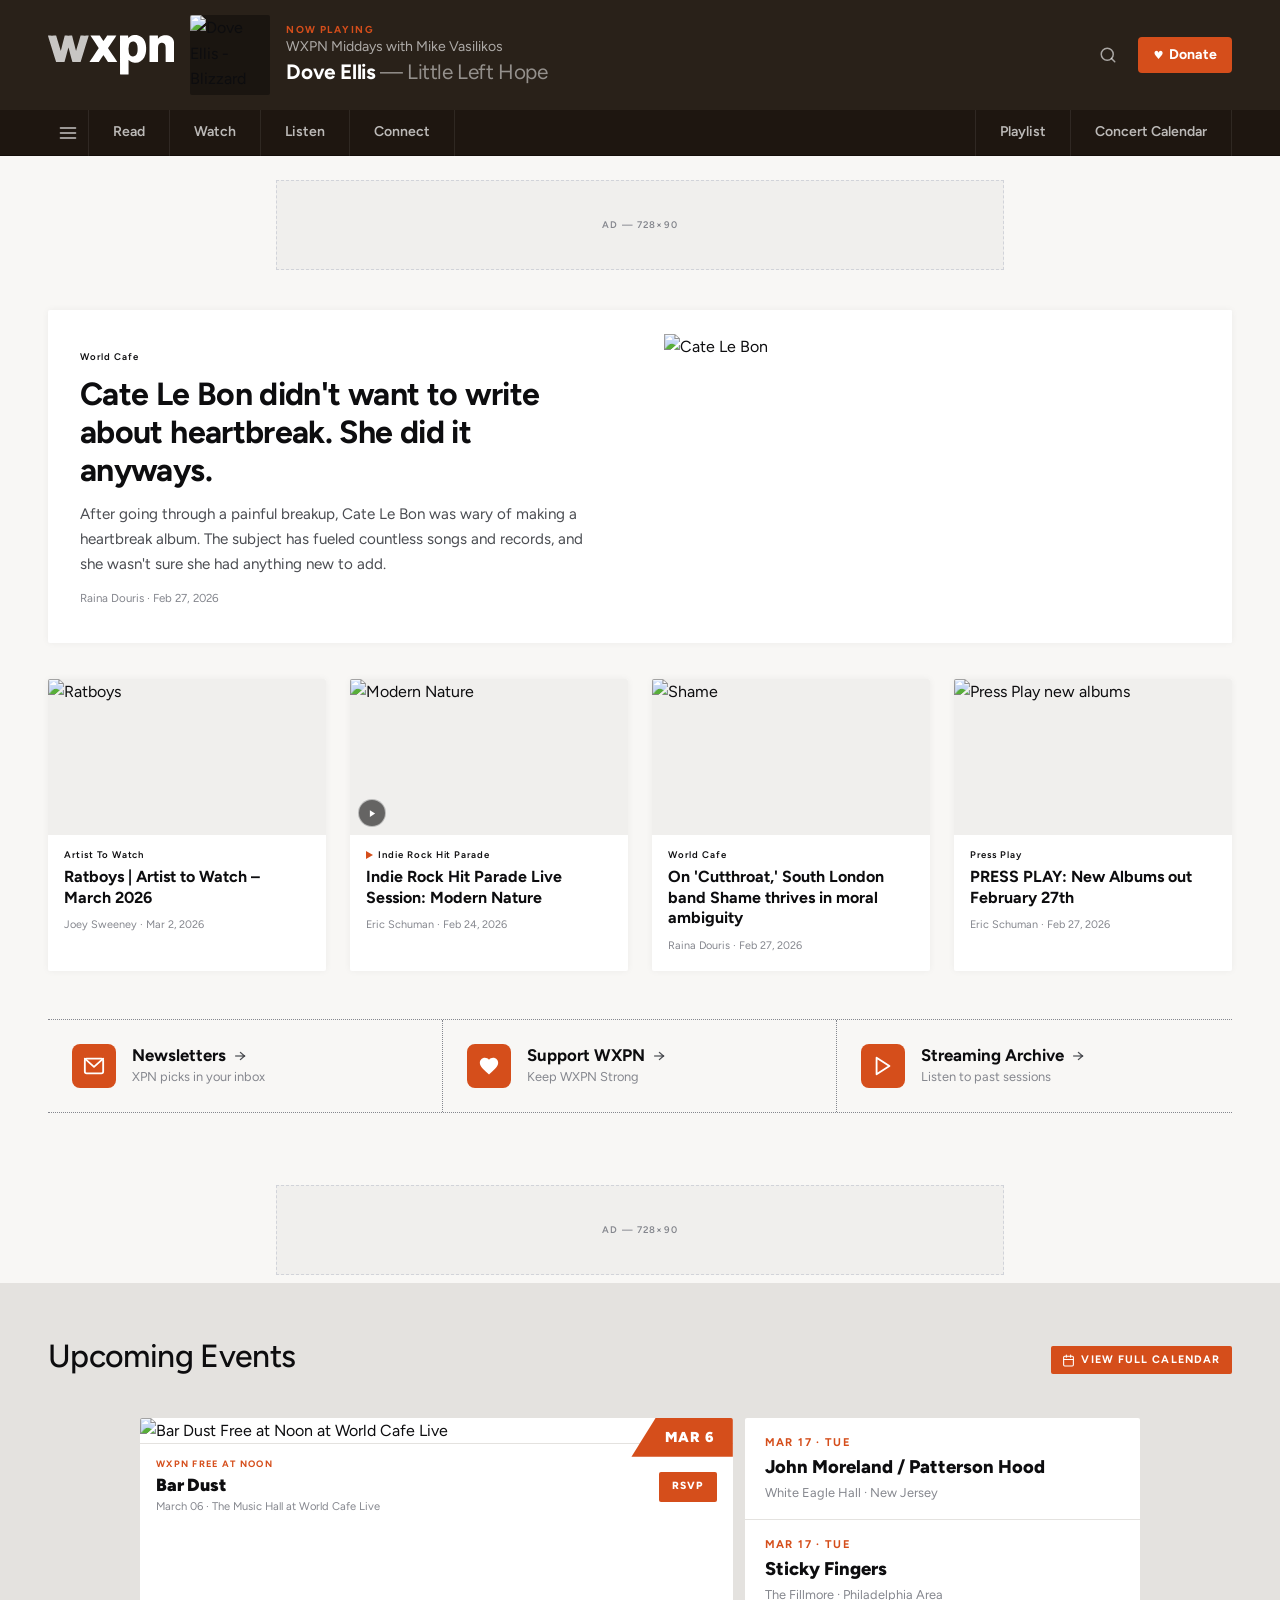
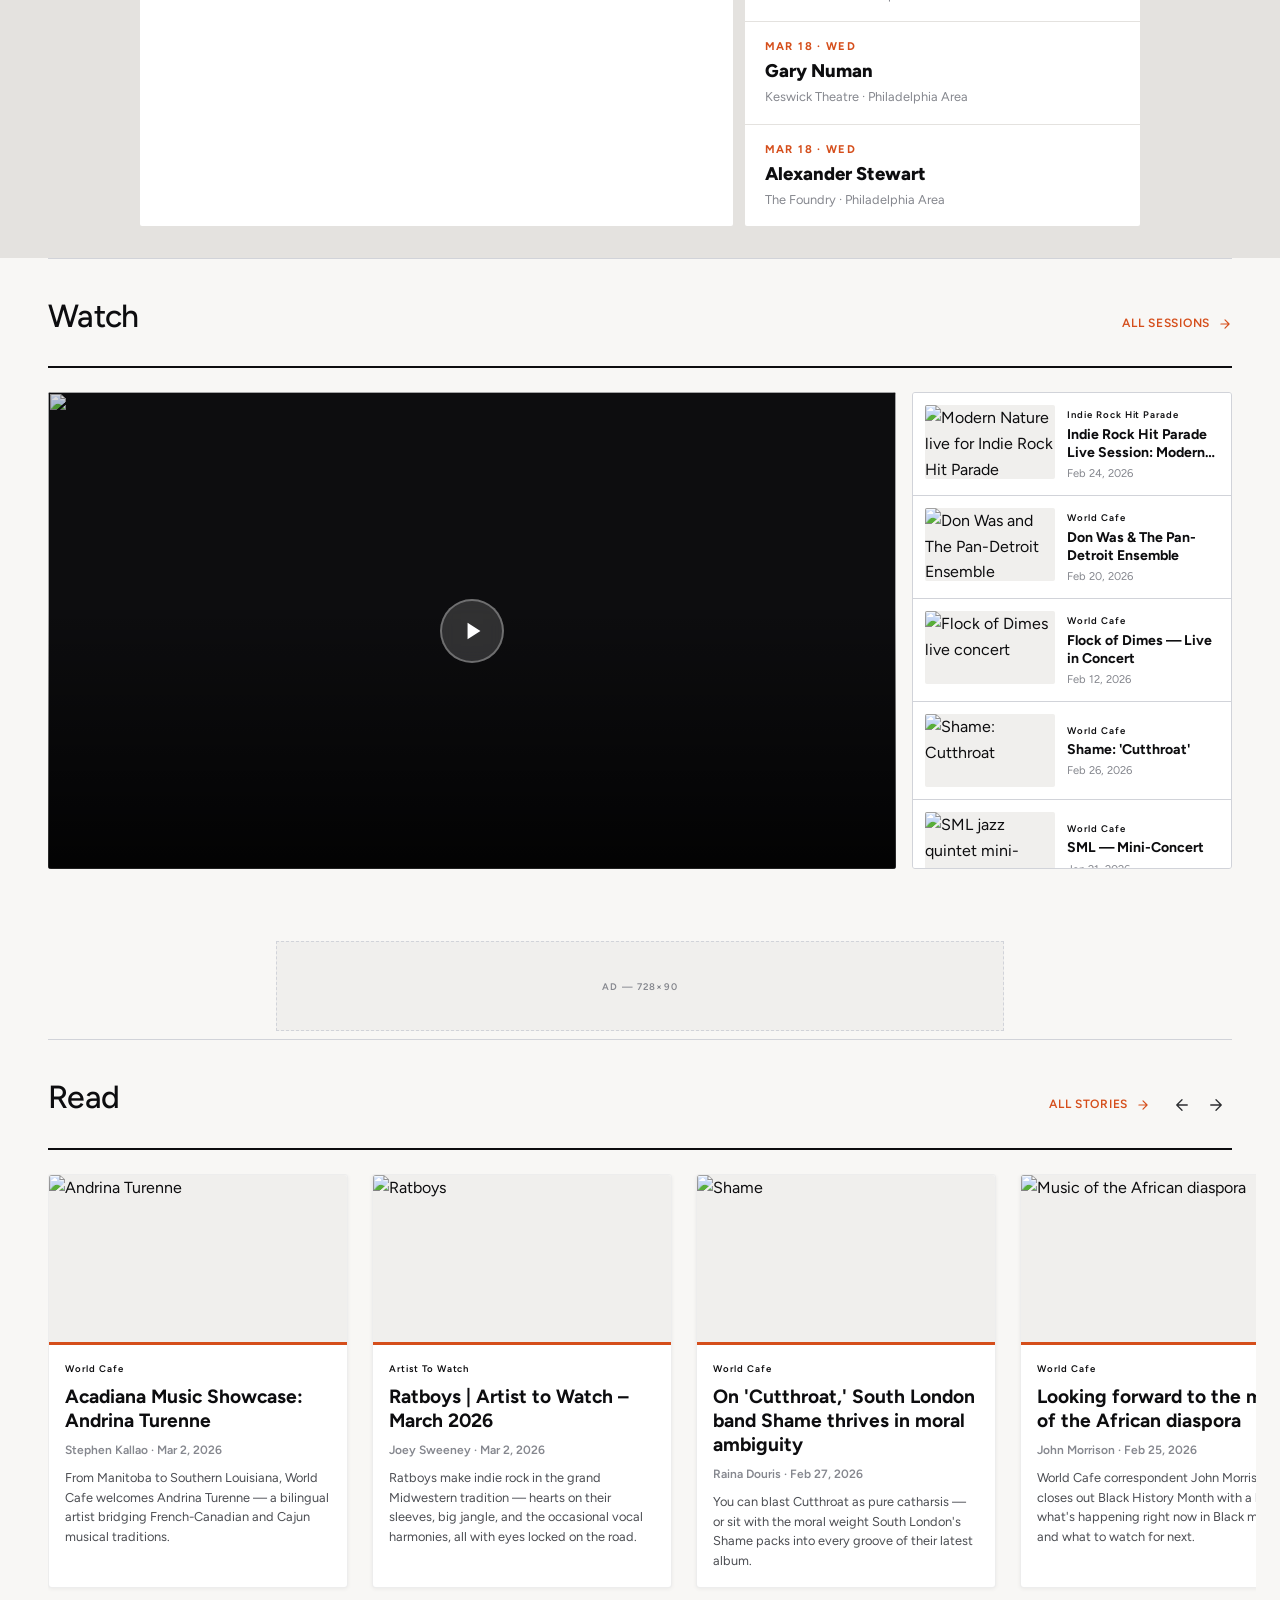
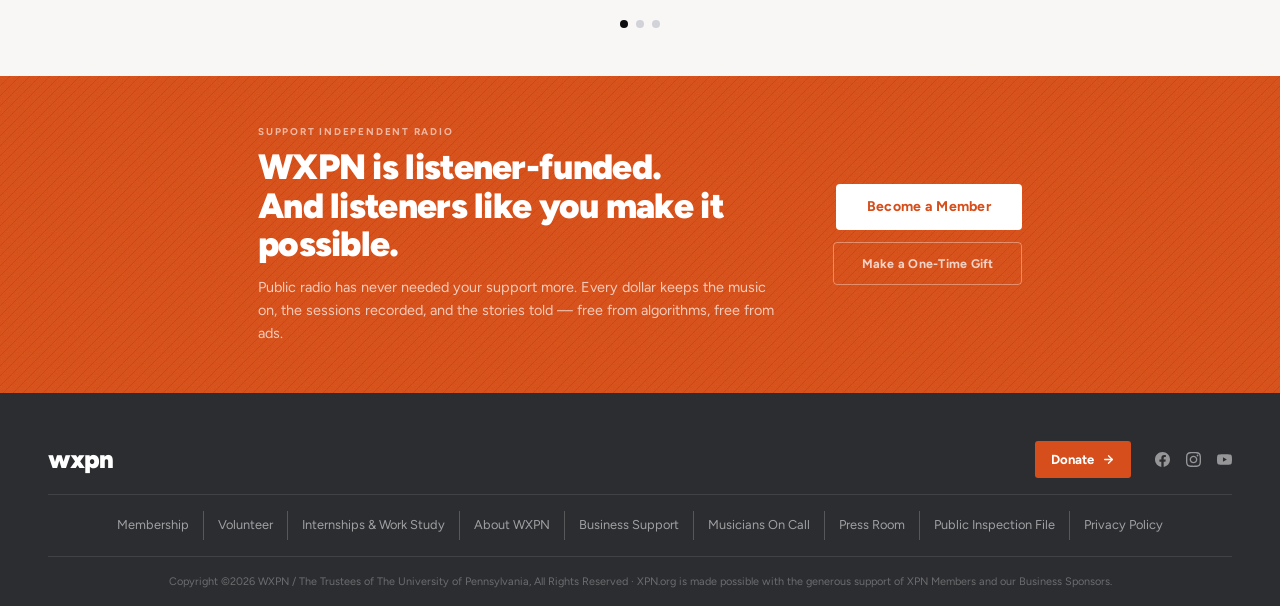
==== commit 379edde0: "Refactor: extract shared design system, eliminate cross-page duplication Add shared utility classes " ====
--- a/index.html
+++ b/index.html
@@ -10,23 +10,7 @@
      PAGE-SPECIFIC STYLES — index.html
      ═══════════════════════════════════════════════════════════════ */
 
-  /* ── Contained-link pattern — heading <a> covers whole card via ::after ── */
-  .ts-featured { position: relative; }
-  .ts-featured__headline a { color: inherit; text-decoration: none; }
-  .ts-featured__headline a::after {
-    content: ''; position: absolute; inset: 0; z-index: 1;
-  }
-  .ts-card { position: relative; }
-  .ts-card__headline a { color: inherit; text-decoration: none; }
-  .ts-card__headline a::after {
-    content: ''; position: absolute; inset: 0; z-index: 1;
-  }
-  .read-card { position: relative; }
-  .read-card__title a { color: inherit; text-decoration: none; }
-  .read-card__title a::after {
-    content: ''; position: absolute; inset: 0; z-index: 1;
-  }
-
+  /* ── Contained-link pattern — uses shared .card-link from styles.css ── */
   /* Ensure interactive children above the card overlay */
   .ts-card__play,
   .ev-tile__cta,
@@ -67,15 +51,8 @@
   .ts-featured__text {
     padding: var(--s6);
   }
-  .ts-featured__tag {
-    font-size: 0.65rem;
-    font-weight: 600;
-    letter-spacing: 0.1em;
-    text-transform: uppercase;
-    color: var(--xpn-red);
-    margin-bottom: var(--s3);
-    display: inline-block;
-  }
+  /* .ts-featured__tag uses shared .eyebrow--sm */
+  .ts-featured__tag { margin-bottom: var(--s3); }
   .ts-featured__headline {
     font-size: clamp(1.6rem, 2.5vw, 2.2rem);
     font-weight: 700;
@@ -146,17 +123,8 @@
     flex-direction: column;
     flex: 1;
   }
-  .ts-card__tag {
-    font-size: 0.6rem;
-    font-weight: 600;
-    letter-spacing: 0.1em;
-    text-transform: uppercase;
-    color: var(--xpn-red);
-    margin-bottom: var(--s1);
-    display: inline-flex;
-    align-items: center;
-    gap: 5px;
-  }
+  /* .ts-card__tag uses shared .eyebrow--sm */
+  .ts-card__tag { margin-bottom: var(--s1); display: inline-flex; align-items: center; gap: 5px; }
   .ts-card__headline {
     font-size: 1rem;
     font-weight: 700;
@@ -324,14 +292,6 @@
   }
   .video-featured__play svg { width: 22px; height: 22px; fill: white; margin-left: 3px; }
 
-  .video-featured__tag {
-    font-size: 0.6rem;
-    font-weight: 600;
-    letter-spacing: 0.14em;
-    text-transform: uppercase;
-    color: var(--xpn-red);
-    margin-bottom: var(--s2);
-  }
   .video-featured__title {
     font-size: 1.4rem;
     font-weight: 700;
@@ -388,17 +348,8 @@
     min-width: 0;
     padding-top: 2px;
   }
-  .video-thumb__show {
-    font-size: 0.58rem;
-    font-weight: 600;
-    letter-spacing: 0.08em;
-    text-transform: uppercase;
-    color: var(--xpn-red);
-    margin-bottom: 3px;
-    white-space: nowrap;
-    overflow: hidden;
-    text-overflow: ellipsis;
-  }
+  /* .video-thumb__show uses shared .eyebrow--sm */
+  .video-thumb__show { margin-bottom: 3px; white-space: nowrap; overflow: hidden; text-overflow: ellipsis; }
   .video-thumb__title {
     font-size: 0.88rem;
     font-weight: 700;
@@ -420,10 +371,10 @@
      ════════════════════════════════════════════════════════════════ */
   .stories-section { padding-bottom: var(--s7); }
 
+  .sec-head__actions { display: flex; align-items: center; gap: var(--s4); }
   .read-nav { display: flex; gap: 2px; align-items: center; }
   .read-nav__btn {
     width: 32px; height: 32px;
-    border: none;
     border-radius: 6px;
     background: transparent;
     display: flex;
@@ -478,15 +429,9 @@
   }
   .read-card__img img { width: 100%; height: 100%; object-fit: cover; transition: transform 0.4s; }
   .read-card:hover .read-card__img img { transform: scale(1.03); }
-  .read-card__body { padding: var(--s4); display: flex; flex-direction: column; border-top: 3px solid #d54e1b; }
-  .read-card__tag {
-    font-size: 0.6rem;
-    font-weight: 700;
-    letter-spacing: 0.1em;
-    text-transform: uppercase;
-    color: var(--xpn-red);
-    margin-bottom: var(--s2);
-  }
+  .read-card__body { padding: var(--s4); display: flex; flex-direction: column; border-top: 3px solid var(--xpn-red); }
+  /* .read-card__tag uses shared .eyebrow--sm */
+  .read-card__tag { margin-bottom: var(--s2); }
   .read-card__title {
     font-size: 1.2rem;
     font-weight: 700;
@@ -579,7 +524,7 @@
     flex: 0 0 auto;
     padding: 13px 16px 14px;
     display: flex; flex-direction: row; align-items: center; gap: 14px;
-    border-top: 1px solid #ebebeb;
+    border-top: 1px solid var(--cream-deep);
   }
   .ev-tile--featured .ev-tile__info {
     flex: 1; min-width: 0;
@@ -622,7 +567,7 @@
     justify-content: center;
     gap: 4px;
     padding: 16px 20px;
-    border-bottom: 1px solid #ebebeb;
+    border-bottom: 1px solid var(--cream-deep);
     text-decoration: none;
     transition: background 0.15s;
   }
@@ -840,9 +785,9 @@
 <section class="top-stories">
   <div class="container">
     <!-- Featured story: text left, image right -->
-    <article class="ts-featured">
+    <article class="ts-featured card-link">
       <div class="ts-featured__text">
-        <span class="ts-featured__tag">World Cafe</span>
+        <span class="ts-featured__tag eyebrow--sm">World Cafe</span>
         <h2 class="ts-featured__headline"><a href="#">Cate Le Bon didn't want to write about heartbreak. She did it anyways.</a></h2>
         <p class="ts-featured__excerpt">After going through a painful breakup, Cate Le Bon was wary of making a heartbreak album. The subject has fueled countless songs and records, and she wasn't sure she had anything new to add.</p>
         <div class="ts-featured__meta">Raina Douris · Feb 27, 2026</div>
@@ -854,17 +799,17 @@
 
     <!-- 4-up card row -->
     <div class="ts-cards">
-      <article class="ts-card">
+      <article class="ts-card card-link">
         <div class="ts-card__img">
           <img src="https://backend.xpn.org/app/uploads/2026/03/ATW_March-2026_Ratboys_slide.jpg" alt="Ratboys" loading="lazy">
         </div>
         <div class="ts-card__body">
-          <span class="ts-card__tag">Artist To Watch</span>
+          <span class="ts-card__tag eyebrow--sm">Artist To Watch</span>
           <h3 class="ts-card__headline"><a href="#">Ratboys | Artist to Watch – March 2026</a></h3>
           <div class="ts-card__meta">Joey Sweeney · Mar 2, 2026</div>
         </div>
       </article>
-      <article class="ts-card ts-card--video">
+      <article class="ts-card card-link ts-card--video">
         <div class="ts-card__img">
           <img src="https://backend.xpn.org/app/uploads/2026/02/image001-820x514.webp" alt="Modern Nature" loading="lazy">
           <div class="ts-card__play" aria-hidden="true">
@@ -872,27 +817,27 @@
           </div>
         </div>
         <div class="ts-card__body">
-          <span class="ts-card__tag">Indie Rock Hit Parade</span>
+          <span class="ts-card__tag eyebrow--sm">Indie Rock Hit Parade</span>
           <h3 class="ts-card__headline"><a href="#">Indie Rock Hit Parade Live Session: Modern Nature</a></h3>
           <div class="ts-card__meta">Eric Schuman · Feb 24, 2026</div>
         </div>
       </article>
-      <article class="ts-card">
+      <article class="ts-card card-link">
         <div class="ts-card__img">
           <img src="https://backend.xpn.org/app/uploads/2026/02/SHAME_STKILDA_MAR2025_WDZ-152_2.jpg" alt="Shame" loading="lazy">
         </div>
         <div class="ts-card__body">
-          <span class="ts-card__tag">World Cafe</span>
+          <span class="ts-card__tag eyebrow--sm">World Cafe</span>
           <h3 class="ts-card__headline"><a href="#">On 'Cutthroat,' South London band Shame thrives in moral ambiguity</a></h3>
           <div class="ts-card__meta">Raina Douris · Feb 27, 2026</div>
         </div>
       </article>
-      <article class="ts-card">
+      <article class="ts-card card-link">
         <div class="ts-card__img">
           <img src="https://backend.xpn.org/app/uploads/2026/02/Mitski-by-Lexie-Alley-2-820x514.jpg" alt="Press Play new albums" loading="lazy">
         </div>
         <div class="ts-card__body">
-          <span class="ts-card__tag">Press Play</span>
+          <span class="ts-card__tag eyebrow--sm">Press Play</span>
           <h3 class="ts-card__headline"><a href="#">PRESS PLAY: New Albums out February 27th</a></h3>
           <div class="ts-card__meta">Eric Schuman · Feb 27, 2026</div>
         </div>
@@ -1031,7 +976,7 @@
             <img src="https://backend.xpn.org/app/uploads/2026/02/image001-820x514.webp" alt="Modern Nature live for Indie Rock Hit Parade" loading="lazy">
           </div>
           <div class="video-thumb__body">
-            <span class="video-thumb__show">Indie Rock Hit Parade</span>
+            <span class="video-thumb__show eyebrow--sm">Indie Rock Hit Parade</span>
             <h4 class="video-thumb__title">Indie Rock Hit Parade Live Session: Modern Nature</h4>
             <span class="video-thumb__meta">Feb 24, 2026</span>
           </div>
@@ -1041,7 +986,7 @@
             <img src="https://img.youtube.com/vi/2GTgLTL67QM/hqdefault.jpg" alt="Don Was and The Pan-Detroit Ensemble" loading="lazy">
           </div>
           <div class="video-thumb__body">
-            <span class="video-thumb__show">World Cafe</span>
+            <span class="video-thumb__show eyebrow--sm">World Cafe</span>
             <h4 class="video-thumb__title">Don Was &amp; The Pan-Detroit Ensemble</h4>
             <span class="video-thumb__meta">Feb 20, 2026</span>
           </div>
@@ -1051,7 +996,7 @@
             <img src="https://img.youtube.com/vi/P3XN-XICyZY/hqdefault.jpg" alt="Flock of Dimes live concert" loading="lazy">
           </div>
           <div class="video-thumb__body">
-            <span class="video-thumb__show">World Cafe</span>
+            <span class="video-thumb__show eyebrow--sm">World Cafe</span>
             <h4 class="video-thumb__title">Flock of Dimes — Live in Concert</h4>
             <span class="video-thumb__meta">Feb 12, 2026</span>
           </div>
@@ -1061,7 +1006,7 @@
             <img src="https://img.youtube.com/vi/r3lcFuOP6Wo/hqdefault.jpg" alt="Shame: Cutthroat" loading="lazy">
           </div>
           <div class="video-thumb__body">
-            <span class="video-thumb__show">World Cafe</span>
+            <span class="video-thumb__show eyebrow--sm">World Cafe</span>
             <h4 class="video-thumb__title">Shame: 'Cutthroat'</h4>
             <span class="video-thumb__meta">Feb 26, 2026</span>
           </div>
@@ -1071,7 +1016,7 @@
             <img src="https://img.youtube.com/vi/kfbF6SD4LEk/hqdefault.jpg" alt="SML jazz quintet mini-concert" loading="lazy">
           </div>
           <div class="video-thumb__body">
-            <span class="video-thumb__show">World Cafe</span>
+            <span class="video-thumb__show eyebrow--sm">World Cafe</span>
             <h4 class="video-thumb__title">SML — Mini-Concert</h4>
             <span class="video-thumb__meta">Jan 21, 2026</span>
           </div>
@@ -1081,7 +1026,7 @@
             <img src="https://img.youtube.com/vi/myEQudFUFqU/hqdefault.jpg" alt="Sharon Van Etten and The Attachment Theory" loading="lazy">
           </div>
           <div class="video-thumb__body">
-            <span class="video-thumb__show">World Cafe</span>
+            <span class="video-thumb__show eyebrow--sm">World Cafe</span>
             <h4 class="video-thumb__title">Sharon Van Etten &amp; The Attachment Theory</h4>
             <span class="video-thumb__meta">Jan 6, 2026</span>
           </div>
@@ -1091,7 +1036,7 @@
             <img src="https://img.youtube.com/vi/PCBFDd5SUwU/hqdefault.jpg" alt="Amy Millan World Cafe mini-concert" loading="lazy">
           </div>
           <div class="video-thumb__body">
-            <span class="video-thumb__show">World Cafe</span>
+            <span class="video-thumb__show eyebrow--sm">World Cafe</span>
             <h4 class="video-thumb__title">Amy Millan — Mini-Concert</h4>
             <span class="video-thumb__meta">Dec 10, 2025</span>
           </div>
@@ -1101,7 +1046,7 @@
             <img src="https://img.youtube.com/vi/NulXI6nN-Wc/hqdefault.jpg" alt="Courtney Barnett World Cafe mini-concert" loading="lazy">
           </div>
           <div class="video-thumb__body">
-            <span class="video-thumb__show">World Cafe</span>
+            <span class="video-thumb__show eyebrow--sm">World Cafe</span>
             <h4 class="video-thumb__title">Courtney Barnett — Mini-Concert</h4>
             <span class="video-thumb__meta">Nov 26, 2025</span>
           </div>
@@ -1125,7 +1070,7 @@
     <!-- Header: title left, all stories + nav arrows right -->
     <div class="sec-head">
       <h2 class="sec-head__title">Read</h2>
-      <div style="display:flex;align-items:center;gap:var(--s4);">
+      <div class="sec-head__actions">
         <a href="#" class="sec-head__link">All Stories <svg viewBox="0 0 24 24" fill="none" stroke="currentColor" stroke-width="2" stroke-linecap="round" stroke-linejoin="round" aria-hidden="true" focusable="false"><path d="M5 12h14M12 5l7 7-7 7"/></svg></a>
         <div class="read-nav" role="group" aria-label="Browse stories">
           <button class="read-nav__btn" id="readPrev" aria-label="Previous stories">
@@ -1141,60 +1086,60 @@
     <!-- Carousel -->
     <div class="read-carousel" id="readCarousel">
 
-      <article class="read-card">
+      <article class="read-card card-link">
         <div class="read-card__img"><img src="https://backend.xpn.org/app/uploads/2026/03/a39d0bdc-0376-403a-841b-4b2b93bae873-scaled.jpeg" alt="Andrina Turenne" loading="lazy"></div>
         <div class="read-card__body">
-          <span class="read-card__tag">World Cafe</span>
+          <span class="read-card__tag eyebrow--sm">World Cafe</span>
           <h3 class="read-card__title"><a href="#">Acadiana Music Showcase: Andrina Turenne</a></h3>
           <div class="read-card__byline">Stephen Kallao · Mar 2, 2026</div>
           <p class="read-card__desc">From Manitoba to Southern Louisiana, World Cafe welcomes Andrina Turenne — a bilingual artist bridging French-Canadian and Cajun musical traditions.</p>
         </div>
       </article>
 
-      <article class="read-card">
+      <article class="read-card card-link">
         <div class="read-card__img"><img src="https://backend.xpn.org/app/uploads/2026/03/ATW_March-2026_Ratboys_slide.jpg" alt="Ratboys" loading="lazy"></div>
         <div class="read-card__body">
-          <span class="read-card__tag">Artist To Watch</span>
+          <span class="read-card__tag eyebrow--sm">Artist To Watch</span>
           <h3 class="read-card__title"><a href="#">Ratboys | Artist to Watch – March 2026</a></h3>
           <div class="read-card__byline">Joey Sweeney · Mar 2, 2026</div>
           <p class="read-card__desc">Ratboys make indie rock in the grand Midwestern tradition — hearts on their sleeves, big jangle, and the occasional vocal harmonies, all with eyes locked on the road.</p>
         </div>
       </article>
 
-      <article class="read-card">
+      <article class="read-card card-link">
         <div class="read-card__img"><img src="https://backend.xpn.org/app/uploads/2026/02/SHAME_STKILDA_MAR2025_WDZ-152_2.jpg" alt="Shame" loading="lazy"></div>
         <div class="read-card__body">
-          <span class="read-card__tag">World Cafe</span>
+          <span class="read-card__tag eyebrow--sm">World Cafe</span>
           <h3 class="read-card__title"><a href="#">On 'Cutthroat,' South London band Shame thrives in moral ambiguity</a></h3>
           <div class="read-card__byline">Raina Douris · Feb 27, 2026</div>
           <p class="read-card__desc">You can blast Cutthroat as pure catharsis — or sit with the moral weight South London's Shame packs into every groove of their latest album.</p>
         </div>
       </article>
 
-      <article class="read-card">
+      <article class="read-card card-link">
         <div class="read-card__img"><img src="https://backend.xpn.org/app/uploads/2026/02/8a20da60-f0c0-4795-a6d4-666d7f7899bb-scaled.jpeg" alt="Music of the African diaspora" loading="lazy"></div>
         <div class="read-card__body">
-          <span class="read-card__tag">World Cafe</span>
+          <span class="read-card__tag eyebrow--sm">World Cafe</span>
           <h3 class="read-card__title"><a href="#">Looking forward to the music of the African diaspora</a></h3>
           <div class="read-card__byline">John Morrison · Feb 25, 2026</div>
           <p class="read-card__desc">World Cafe correspondent John Morrison closes out Black History Month with a look at what's happening right now in Black music — and what to watch for next.</p>
         </div>
       </article>
 
-      <article class="read-card">
+      <article class="read-card card-link">
         <div class="read-card__img"><img src="https://backend.xpn.org/app/uploads/2026/02/517376806_31367425609523089_7241242703387379074_n-820x514.jpg" alt="John Morrison's Philly Top 5" loading="lazy"></div>
         <div class="read-card__body">
-          <span class="read-card__tag">Music News</span>
+          <span class="read-card__tag eyebrow--sm">Music News</span>
           <h3 class="read-card__title"><a href="#">John Morrison's Philly Top 5: Underground Anthems Of Philly Soul</a></h3>
           <div class="read-card__byline">John Morrison · Feb 26, 2026</div>
           <p class="read-card__desc">Five essential deep cuts from Philly's rich soul tradition — the underground anthems that define the city's most vital musical legacy.</p>
         </div>
       </article>
 
-      <article class="read-card">
+      <article class="read-card card-link">
         <div class="read-card__img"><img src="https://backend.xpn.org/app/uploads/2026/02/LogoSelects-5.jpg" alt="Homegrown Live" loading="lazy"></div>
         <div class="read-card__body">
-          <span class="read-card__tag">Music News</span>
+          <span class="read-card__tag eyebrow--sm">Music News</span>
           <h3 class="read-card__title"><a href="#">Homegrown Live Returns to WXPN with Te Vista, Polaroid Fade, and Fat Mezz</a></h3>
           <div class="read-card__byline">Emma Zoe Polyak · Feb 26, 2026</div>
           <p class="read-card__desc">WXPN's Homegrown Live returned to World Cafe Live with Te Vista, Polaroid Fade, and Fat Mezz each taking the stage for a night of Philadelphia music.</p>
--- a/styles.css
+++ b/styles.css
@@ -14,6 +14,7 @@
   --ink: #0D0D0F; --ink-medium: #2C2D30; --ink-light: #4B4D52;
   --ink-muted: #85878E; --ink-faint: #D1D3D9;
   --xpn-red: #d54e1b; --xpn-red-hover: #be4317;
+  --header-bg: #292119; --header-bg-dark: #1e1610; --header-bg-deeper: #1a1510;
   --font: 'Figtree', system-ui, -apple-system, sans-serif;
   --s1: 4px; --s2: 8px; --s3: 12px; --s4: 16px;
   --s5: 24px; --s6: 32px; --s7: 48px; --s8: 64px; --s9: 96px;
@@ -69,7 +70,7 @@
 
 /* ── Row 1: Now Playing ── */
 .header-row1 {
-  background: #292119;
+  background: var(--header-bg);
   height: 110px;
   overflow: hidden;
   transition: height 0.3s ease, opacity 0.2s ease;
@@ -98,24 +99,21 @@
   position: relative;
   width: 80px; height: 80px;
   flex-shrink: 0;
-  border-radius: 2px;
+  border-radius: var(--radius);
   overflow: hidden;
 }
 .header-album-art {
   width: 80px; height: 80px;
-  background: #1a1510;
+  background: var(--header-bg-deeper);
 }
 .header-album-art img { width: 100%; height: 100%; object-fit: cover; display: block; }
 .header-play-btn {
   position: absolute;
   inset: 0;
   width: 100%; height: 100%;
-  border-radius: 0;
-  border: none;
   background: rgba(0,0,0,0.48);
   color: #fff;
   display: flex; align-items: center; justify-content: center;
-  cursor: pointer;
   transition: background 0.15s;
 }
 .header-play-btn:hover { background: rgba(213,78,27,0.82); }
@@ -178,7 +176,6 @@
 .header-search-btn {
   width: 36px; height: 36px;
   display: flex; align-items: center; justify-content: center;
-  border: none; background: none;
   color: rgba(255,255,255,0.6);
   border-radius: 4px;
   transition: color 0.15s;
@@ -204,7 +201,7 @@
 
 /* ── Row 2: Navigation (always visible) ── */
 .header-row2 {
-  background: #1e1610;
+  background: var(--header-bg-dark);
   border-bottom: 1px solid rgba(0,0,0,0.35);
   height: 46px;
   display: flex;
@@ -277,7 +274,7 @@
   position: fixed;
   top: 0; left: 0;
   width: 280px; height: 100vh;
-  background: #1e1710;
+  background: var(--header-bg-dark);
   z-index: 1100;
   padding: var(--s7) var(--s5) var(--s5);
   gap: 0;
@@ -342,7 +339,6 @@
 .footer-top {
   display: flex;
   flex-direction: column;
-  gap: 0;
 }
 
 /* Row 1: wordmark left + donate/social right */
@@ -417,7 +413,6 @@
 .footer-nav__list {
   display: flex;
   flex-wrap: wrap;
-  list-style: none;
   align-items: center;
   justify-content: center;
 }
@@ -596,6 +591,253 @@
   margin-top: var(--s5);
   margin-bottom: var(--s2);
 }
+
+/* ════════════════════════════════════════════════════════════════
+   SHARED UTILITIES — Reusable patterns across pages
+   ════════════════════════════════════════════════════════════════ */
+
+/* ── Eyebrow label ── */
+.eyebrow {
+  font-size: 0.65rem;
+  font-weight: 700;
+  letter-spacing: 0.18em;
+  text-transform: uppercase;
+  color: var(--xpn-red);
+  display: block;
+}
+.eyebrow--sm {
+  font-size: 0.6rem;
+  letter-spacing: 0.1em;
+  font-weight: 600;
+  display: inline-block;
+}
+.eyebrow--inline { display: inline-block; }
+
+/* ── Contained-link card overlay ── */
+.card-link { position: relative; }
+.card-link a { color: inherit; text-decoration: none; }
+.card-link a::after {
+  content: ''; position: absolute; inset: 0; z-index: 1;
+}
+/* Ensure interactive children sit above the card overlay */
+.card-link__above { position: relative; z-index: 2; }
+
+/* ── Buttons ── */
+.btn {
+  display: inline-flex;
+  align-items: center;
+  gap: var(--s2);
+  font-weight: 700;
+  font-size: 0.9rem;
+  letter-spacing: 0.02em;
+  padding: 0.9em 2.2em;
+  border-radius: 4px;
+  transition: background 0.15s, border-color 0.15s, color 0.15s, transform 0.15s;
+  white-space: nowrap;
+  font-family: var(--font);
+}
+.btn--primary {
+  background: var(--xpn-red);
+  color: #fff;
+  border: 2px solid var(--xpn-red);
+}
+.btn--primary:hover { background: var(--xpn-red-hover); border-color: var(--xpn-red-hover); transform: translateY(-1px); }
+.btn--primary:active { transform: translateY(0); }
+.btn--primary--lg { padding: 1.05em 2.8em; font-size: 1.05rem; }
+.btn--secondary {
+  background: transparent;
+  color: var(--ink-medium);
+  border: 2px solid var(--ink-faint);
+}
+.btn--secondary:hover { border-color: var(--ink-medium); background: var(--cream-dark); }
+.btn--outline {
+  background: transparent;
+  border: 2px solid var(--ink);
+  color: var(--ink);
+}
+.btn--outline:hover { background: var(--ink); color: var(--cream); }
+.btn--outline:disabled { opacity: 0.45; cursor: default; }
+.btn--outline svg { width: 15px; height: 15px; stroke: currentColor; fill: none; stroke-width: 2.5; stroke-linecap: round; stroke-linejoin: round; }
+
+/* ── Pill / filter button ── */
+.pill {
+  display: inline-flex;
+  align-items: center;
+  gap: 5px;
+  height: 30px;
+  padding: 0 var(--s4);
+  border: 1.5px solid var(--ink-faint);
+  border-radius: 100px;
+  background: transparent;
+  font-size: 0.75rem;
+  font-weight: 700;
+  color: var(--ink-medium);
+  white-space: nowrap;
+  transition: border-color 0.15s, color 0.15s, background 0.15s;
+  flex-shrink: 0;
+  font-family: var(--font);
+}
+.pill:hover { border-color: var(--xpn-red); color: var(--xpn-red); }
+.pill.is-active, .pill.active {
+  background: var(--xpn-red);
+  border-color: var(--xpn-red);
+  color: #fff;
+}
+
+/* ── Page header ── */
+.page-header {
+  padding: var(--s7) 0 var(--s5);
+  border-bottom: 2px solid var(--ink);
+  display: flex;
+  align-items: flex-end;
+  justify-content: space-between;
+  gap: var(--s4);
+  flex-wrap: wrap;
+}
+.page-header__title {
+  font-size: clamp(2rem, 4vw, 3rem);
+  font-weight: 800;
+  letter-spacing: -0.03em;
+  line-height: 1.05;
+}
+.page-header__sub {
+  color: var(--ink-muted);
+  font-size: 0.875rem;
+  margin-top: 5px;
+  font-weight: 500;
+}
+
+/* ── Breadcrumb ── */
+.breadcrumb { background: var(--cream-dark); border-bottom: 1px solid var(--cream-deep); padding: var(--s2) 0; }
+.breadcrumb__inner { display: flex; align-items: center; gap: var(--s2); font-size: 0.72rem; color: var(--ink-muted); }
+.breadcrumb__inner a { color: var(--ink-light); font-weight: 500; }
+.breadcrumb__inner a:hover { color: var(--xpn-red); }
+.breadcrumb__sep { color: var(--ink-faint); }
+.breadcrumb__current { color: var(--ink); font-weight: 600; }
+
+/* ── Section spacing ── */
+.section { padding: var(--s7) 0; }
+.section--tight { padding-top: var(--s3); }
+.section--alt { background: var(--cream-dark); }
+.section--dark { background: var(--ink); }
+
+/* ── Centered section header ── */
+.section-head { text-align: center; max-width: 640px; margin: 0 auto var(--s6); }
+.section-head h2 { font-size: clamp(1.8rem, 3.5vw, 2.6rem); font-weight: 800; letter-spacing: -0.03em; color: var(--ink); line-height: 1.1; }
+.section-head p { margin-top: var(--s3); font-size: 1.05rem; color: var(--ink-light); line-height: 1.6; }
+.section-head--light h2 { color: #fff; }
+.section-head--light p { color: rgba(255,255,255,0.7); }
+
+/* ── Featured card (2-col hero article) ── */
+.featured-card {
+  display: grid;
+  grid-template-columns: 1fr 1fr;
+  gap: 0;
+  align-items: stretch;
+  background: var(--white);
+  border-radius: var(--radius);
+  overflow: hidden;
+  box-shadow: 0 0 7px rgba(0,0,0,0.05);
+  cursor: pointer;
+  position: relative;
+}
+.featured-card:hover { box-shadow: 0 4px 16px rgba(0,0,0,0.1); }
+.featured-card__text { padding: var(--s6); }
+.featured-card__headline {
+  font-size: clamp(1.6rem, 2.5vw, 2.2rem);
+  font-weight: 700;
+  line-height: 1.18;
+  letter-spacing: -0.02em;
+  color: var(--ink);
+  transition: color 0.2s;
+}
+.featured-card:hover .featured-card__headline { color: var(--xpn-red); }
+.featured-card__excerpt {
+  font-size: 0.95rem;
+  line-height: 1.65;
+  color: var(--ink-light);
+}
+.featured-card__meta { font-size: 0.72rem; color: var(--ink-muted); }
+.featured-card__img {
+  overflow: hidden;
+  background: var(--cream-dark);
+  aspect-ratio: 16/9;
+}
+.featured-card__img img {
+  width: 100%; height: 100%; object-fit: cover;
+  transition: transform 0.5s ease;
+}
+.featured-card:hover .featured-card__img img { transform: scale(1.02); }
+
+/* ── Article card (vertical grid card) ── */
+.article-card {
+  cursor: pointer;
+  background: var(--white);
+  border-radius: var(--radius);
+  overflow: hidden;
+  box-shadow: 0 0 7px rgba(0,0,0,0.05);
+  transition: box-shadow 0.2s;
+  display: flex;
+  flex-direction: column;
+  position: relative;
+}
+.article-card:hover { box-shadow: 0 4px 16px rgba(0,0,0,0.1); }
+.article-card__img {
+  overflow: hidden;
+  background: var(--cream-dark);
+  aspect-ratio: 16/10;
+}
+.article-card__img img {
+  width: 100%; height: 100%; object-fit: cover;
+  transition: transform 0.4s ease;
+}
+.article-card:hover .article-card__img img { transform: scale(1.04); }
+.article-card__body { padding: var(--s4); display: flex; flex-direction: column; flex: 1; }
+.article-card__headline {
+  font-size: 1rem;
+  font-weight: 700;
+  line-height: 1.3;
+  color: var(--ink);
+  transition: color 0.15s;
+}
+.article-card:hover .article-card__headline { color: var(--xpn-red); }
+.article-card__excerpt {
+  font-size: 0.82rem;
+  line-height: 1.55;
+  color: var(--ink-light);
+  display: -webkit-box;
+  -webkit-line-clamp: 3;
+  -webkit-box-orient: vertical;
+  overflow: hidden;
+}
+.article-card__meta { font-size: 0.68rem; color: var(--ink-muted); margin-top: auto; padding-top: var(--s2); }
+
+/* ── Form inputs ── */
+.form-input, .form-textarea {
+  padding: 0.8rem var(--s4);
+  border: 1.5px solid var(--ink-faint);
+  border-radius: 3px;
+  font-family: var(--font);
+  font-size: 0.9rem;
+  color: var(--ink);
+  background: var(--cream);
+  transition: border-color 0.15s, background 0.15s;
+}
+.form-input:focus, .form-textarea:focus { outline: none; border-color: var(--xpn-red); background: var(--white); }
+.form-textarea { resize: vertical; min-height: 100px; }
+.form-label { font-size: 0.8rem; font-weight: 600; color: var(--ink-light); letter-spacing: 0.02em; }
+
+/* ── Load more ── */
+.load-more {
+  display: flex;
+  flex-direction: column;
+  align-items: center;
+  gap: var(--s3);
+  margin-top: var(--s7);
+  padding-top: var(--s6);
+  border-top: 1px solid var(--ink-faint);
+}
+.load-more__count { font-size: 0.75rem; color: var(--ink-muted); }
 
 /* ════════════════════════════════════════════════════════════════
    RESPONSIVE — Mobile (≤ 768px)
@@ -639,14 +881,9 @@
   ────────────────────────────────────────── */
   .site-footer { padding: var(--s5) 0 calc(var(--s5) + env(safe-area-inset-bottom, 0px)); }
 
-  /* 1. Meta row: wordmark left, donate+social right */
+  /* 1. Meta row: tighter gap on mobile */
   .footer-meta {
-    flex-direction: row;
-    align-items: center;
-    justify-content: space-between;
     gap: var(--s3);
-    padding: var(--s4) 0;
-    border-bottom: 1px solid rgba(255,255,255,0.1);
   }
   .footer-brand__wordmark { font-size: 1.8rem; }
 
@@ -669,7 +906,6 @@
   }
   .footer-nav__list {
     display: block;
-    list-style: none;
     max-height: 0;
     overflow: hidden;
     transition: max-height 0.3s ease;
@@ -702,6 +938,16 @@
   .footer-bottom { font-size: 0.65rem; padding-top: var(--s4); }
 
   /* ──────────────────────────────────────────
+     SHARED UTILITIES — mobile
+  ────────────────────────────────────────── */
+  .page-header { padding: var(--s5) 0 var(--s4); flex-direction: column; align-items: flex-start; gap: var(--s3); }
+  .featured-card { grid-template-columns: 1fr; }
+  .featured-card__img { order: -1; }
+  .featured-card__text { padding: var(--s4); }
+  .featured-card__headline { font-size: clamp(1.4rem, 6vw, 1.75rem); }
+  .section { padding: var(--s6) 0; }
+
+  /* ──────────────────────────────────────────
      DONATE BAND
      Full-width stacked buttons, easy to tap
   ────────────────────────────────────────── */
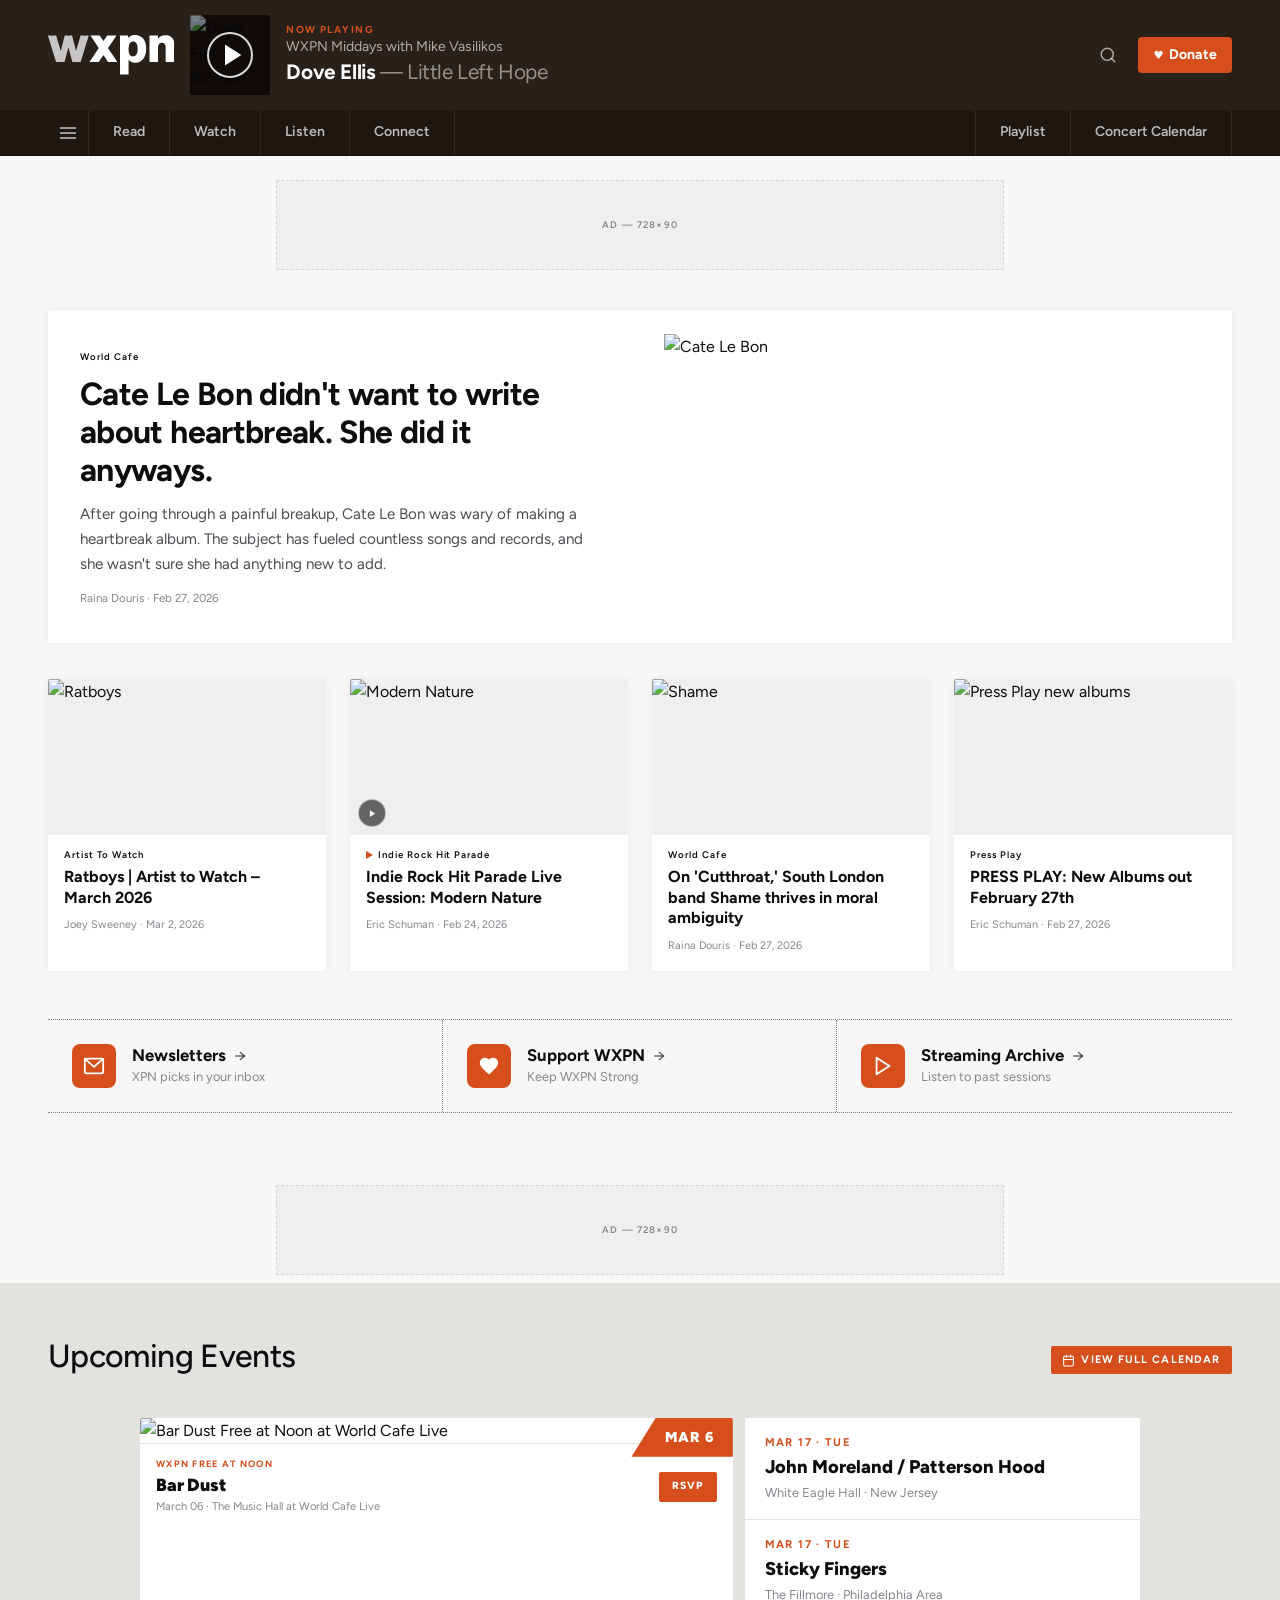
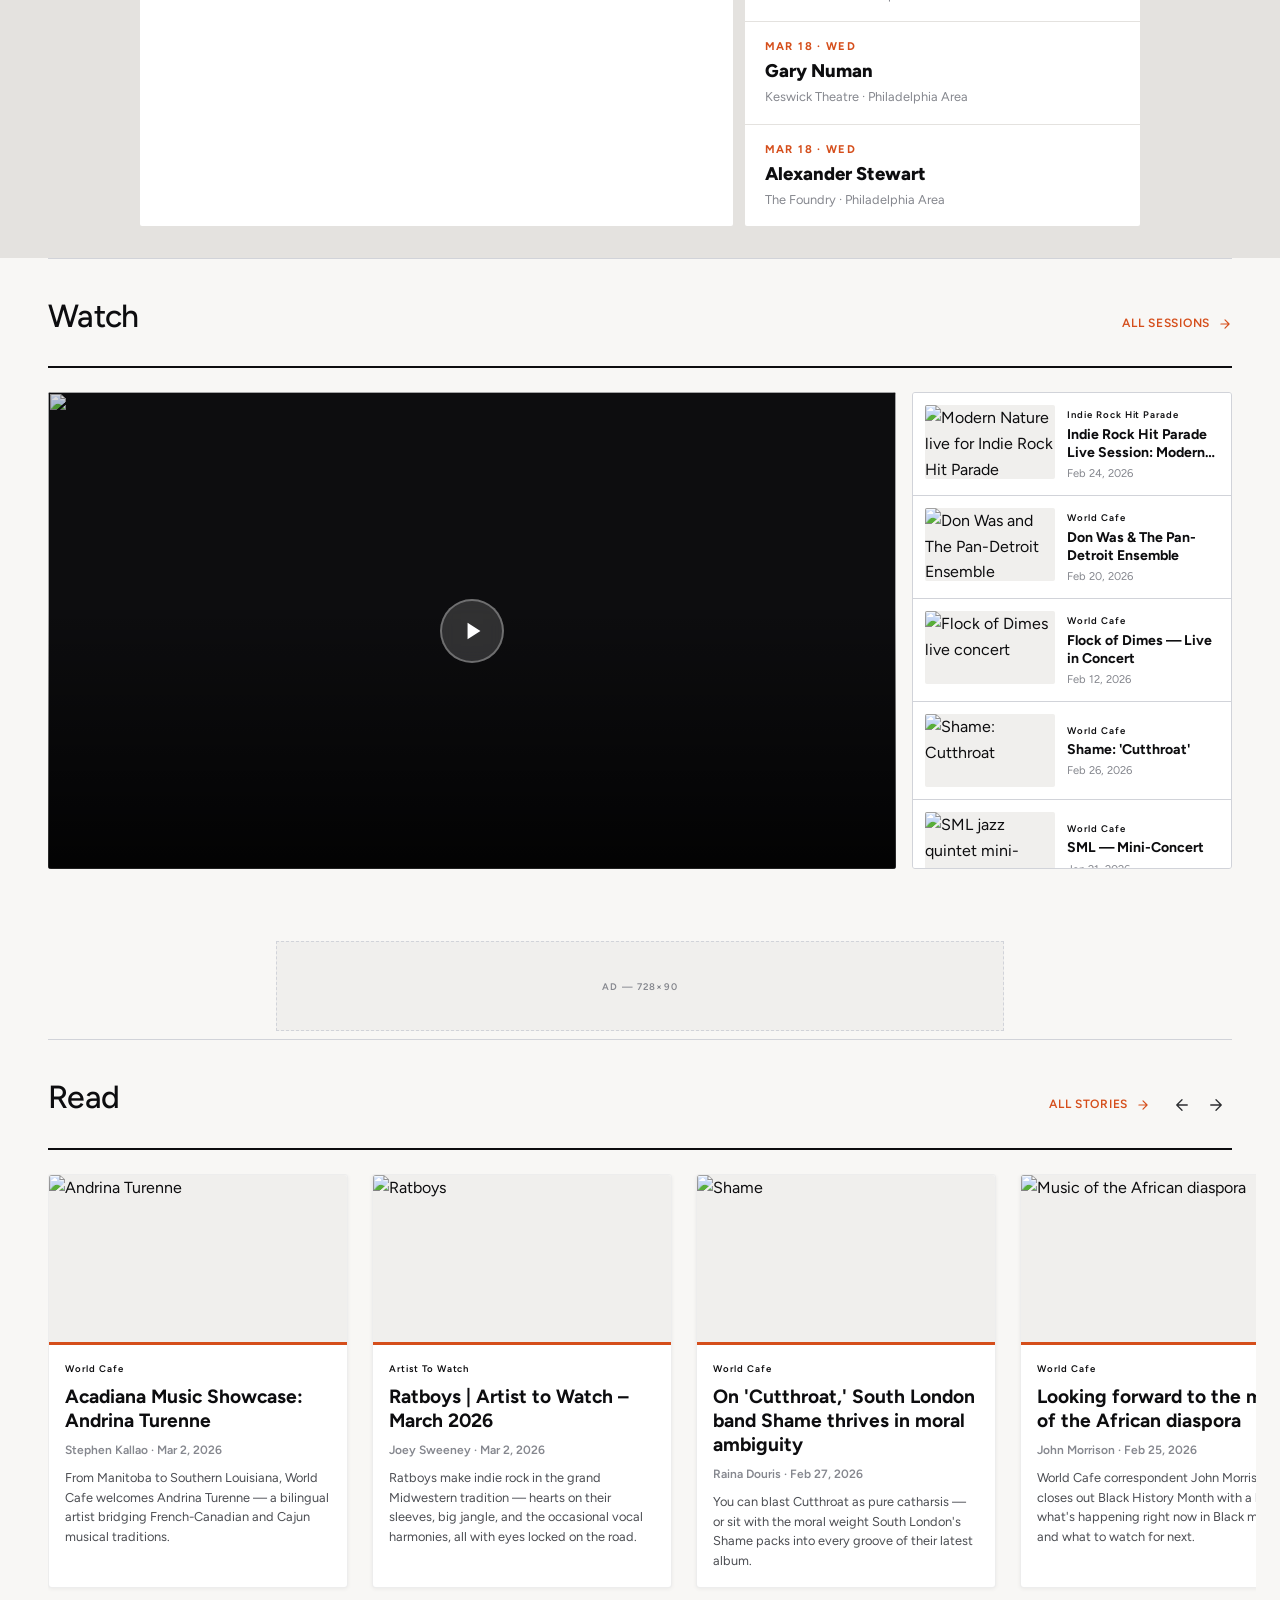
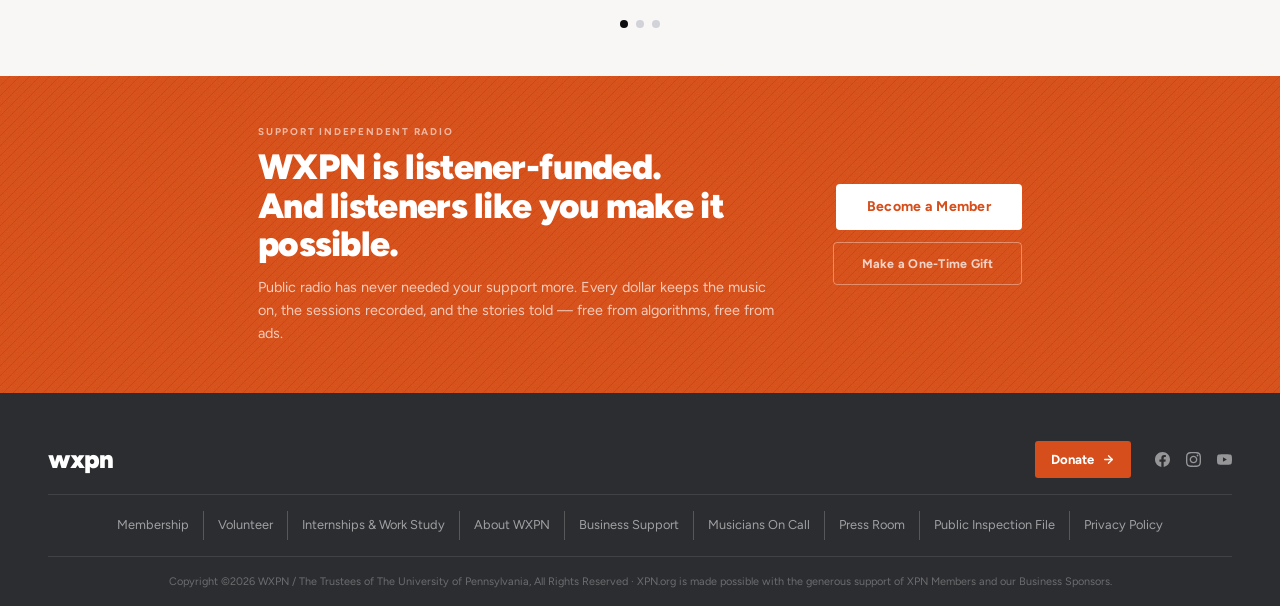
==== commit 9e0eabb6: "Fix homepage play button and menu scroll bounce - Remove .header-play-btn from homepage's position:r" ====
--- a/index.html
+++ b/index.html
@@ -14,8 +14,7 @@
   /* Ensure interactive children above the card overlay */
   .ts-card__play,
   .ev-tile__cta,
-  .read-nav__btn,
-  .header-play-btn { position: relative; z-index: 2; }
+  .read-nav__btn { position: relative; z-index: 2; }
 
   /* Tighter ring for header items on dark bg */
   .site-header a:focus-visible,
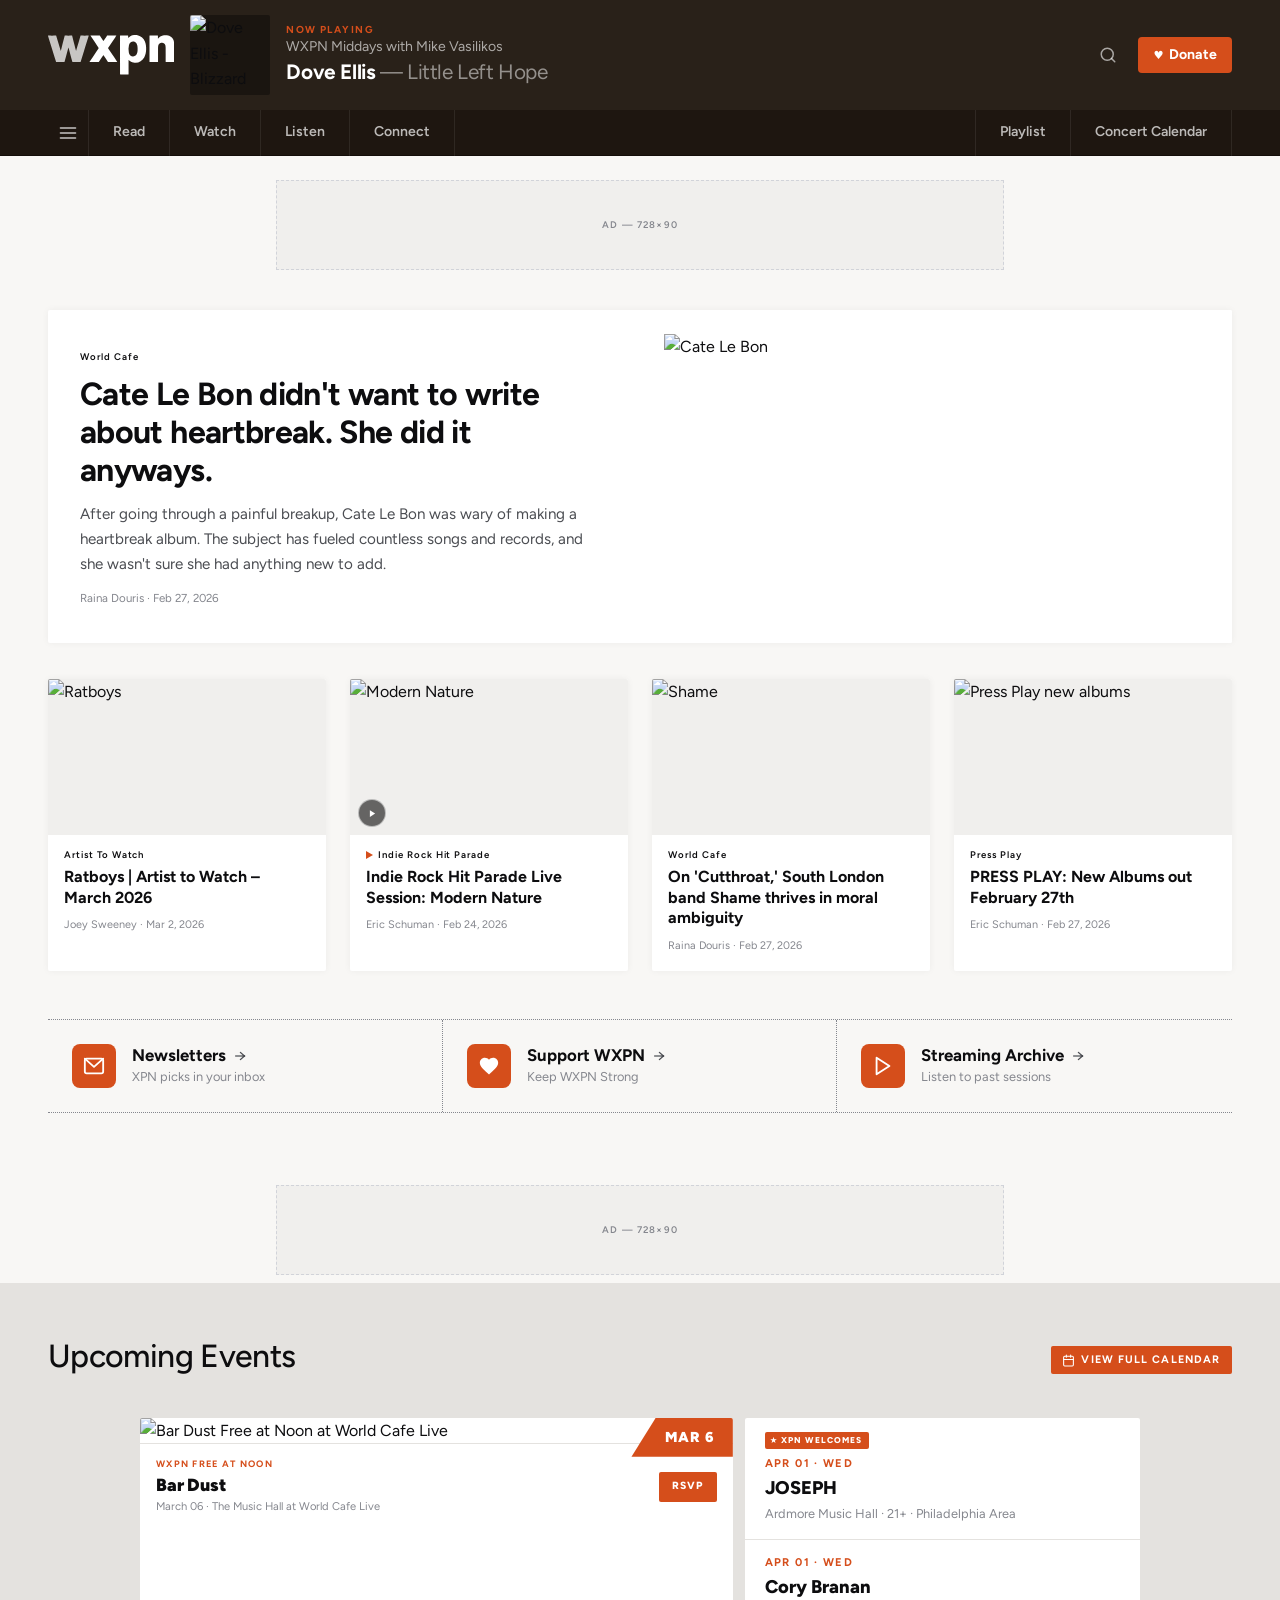
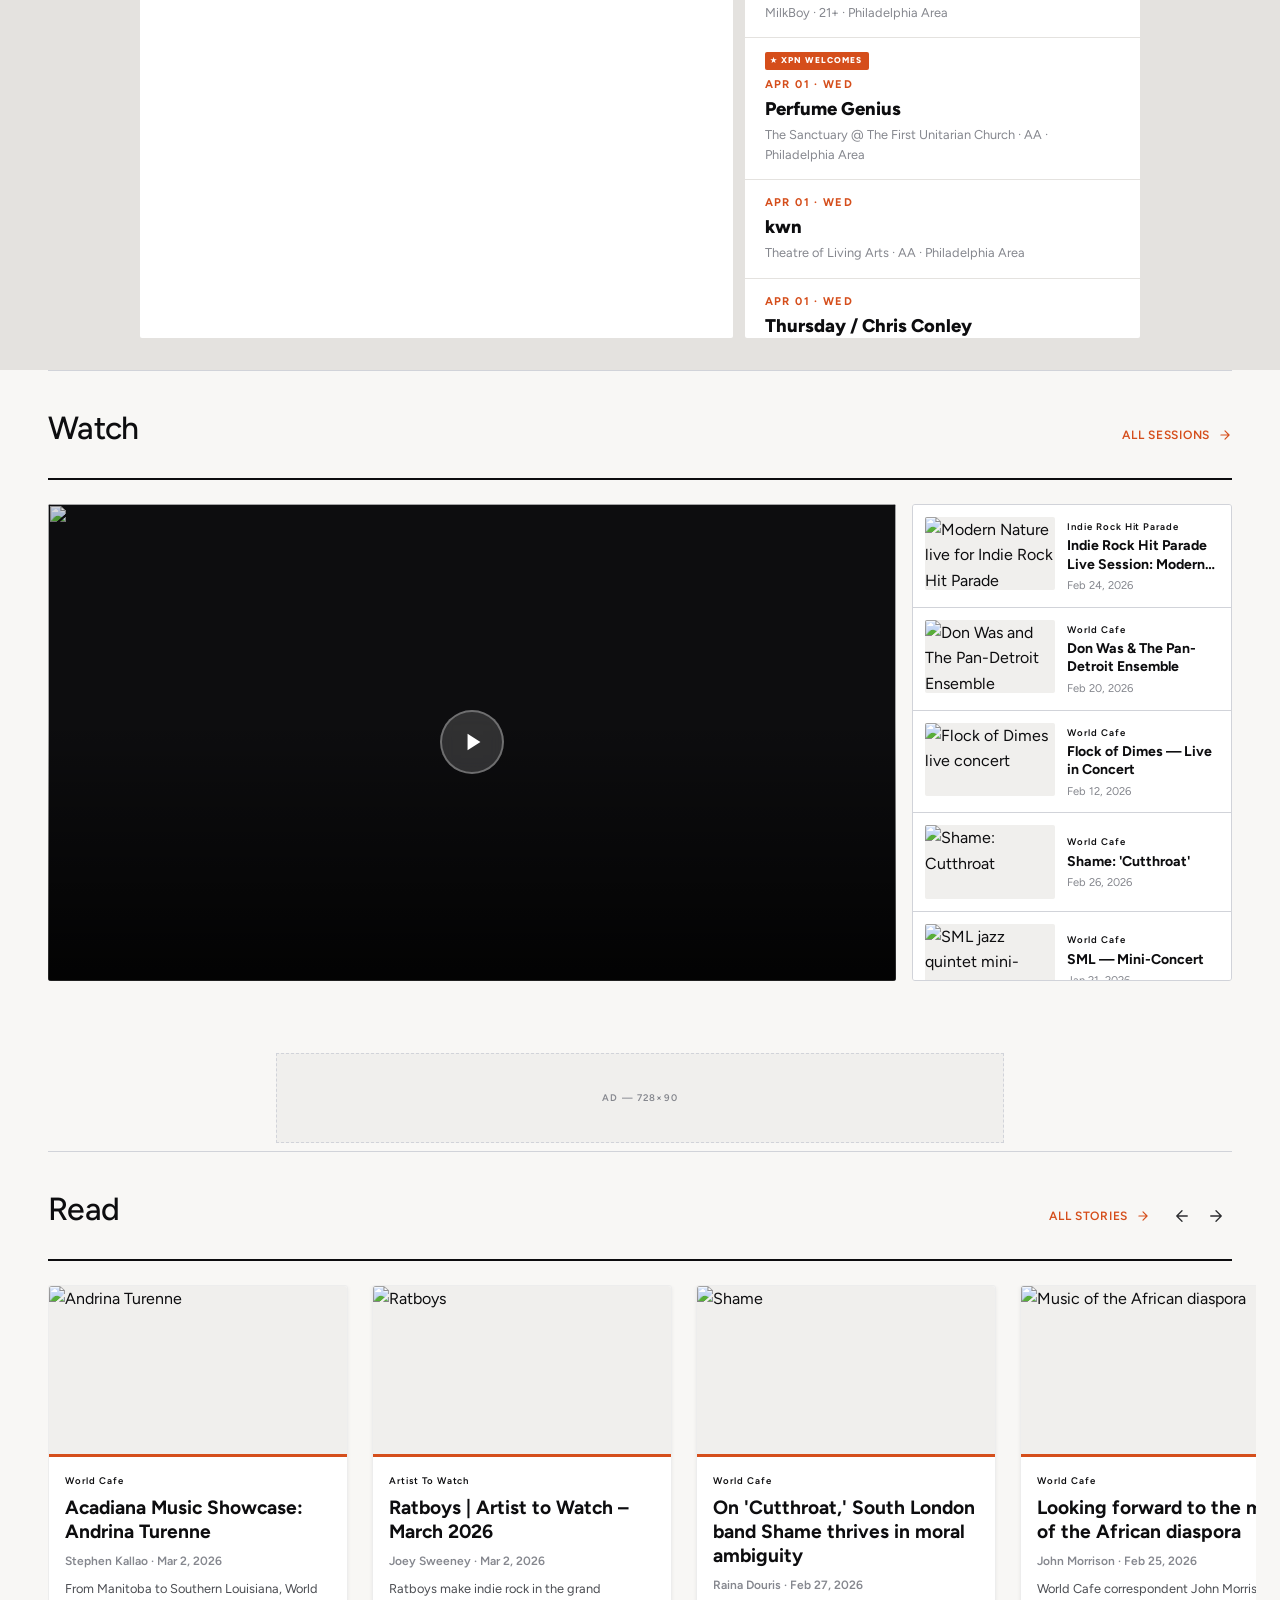
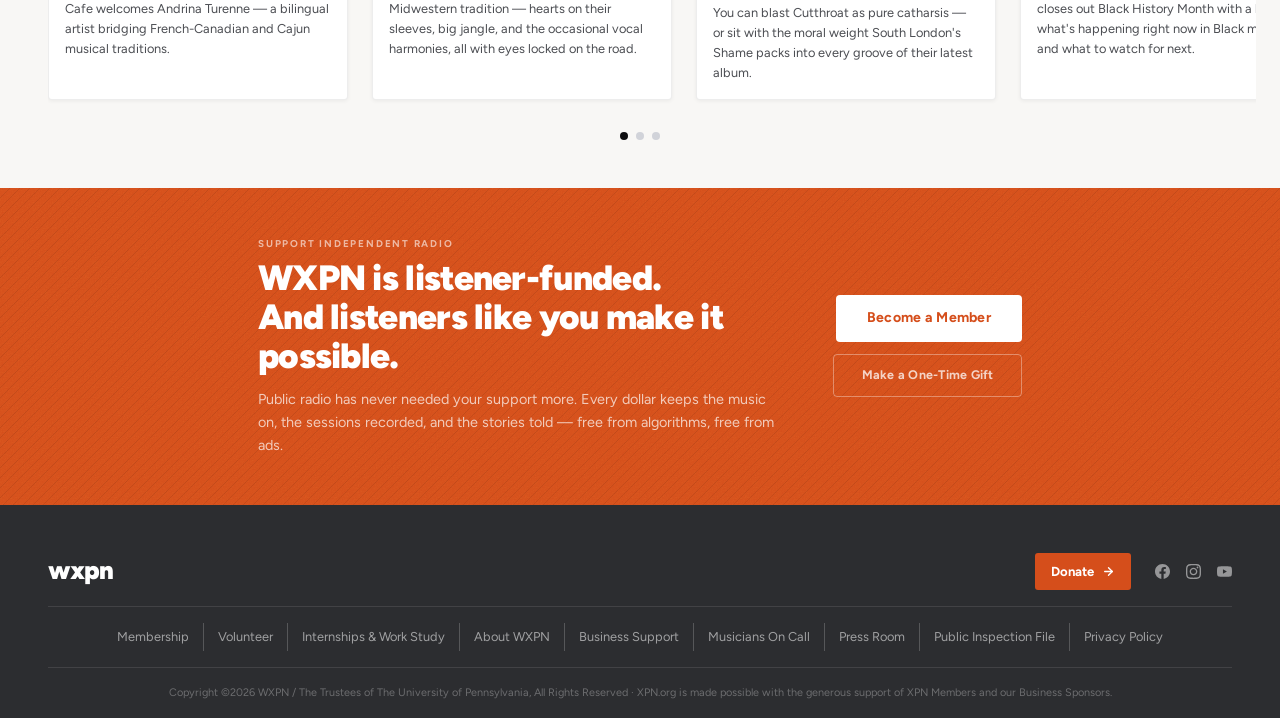
==== commit 10349e57: "Update events section with new listings and XPN Welcomes badge Replace sidebar events with 10 upcomi" ====
--- a/index.html
+++ b/index.html
@@ -14,7 +14,8 @@
   /* Ensure interactive children above the card overlay */
   .ts-card__play,
   .ev-tile__cta,
-  .read-nav__btn { position: relative; z-index: 2; }
+  .read-nav__btn,
+  .header-play-btn { position: relative; z-index: 2; }
 
   /* Tighter ring for header items on dark bg */
   .site-header a:focus-visible,
@@ -558,20 +559,38 @@
     background: var(--white);
     border-radius: 2px;
     overflow: hidden;
-  }
+    overflow-y: auto;
+    max-height: 520px;
+  }
+  .ev-sidebar::-webkit-scrollbar { width: 4px; }
+  .ev-sidebar::-webkit-scrollbar-track { background: transparent; }
+  .ev-sidebar::-webkit-scrollbar-thumb { background: var(--ink-faint); border-radius: 2px; }
   .ev-list-item {
     display: flex;
     flex-direction: column;
-    flex: 1;
+    flex: 0 0 auto;
     justify-content: center;
     gap: 4px;
-    padding: 16px 20px;
+    padding: 14px 20px;
     border-bottom: 1px solid var(--cream-deep);
     text-decoration: none;
     transition: background 0.15s;
   }
   .ev-list-item:last-child { border-bottom: none; }
   .ev-list-item:hover { background: var(--cream); }
+  .ev-list-item__badge {
+    display: inline-flex;
+    align-items: center;
+    gap: 3px;
+    background: var(--xpn-red);
+    color: #fff;
+    font-size: 0.53rem; font-weight: 800;
+    letter-spacing: 0.12em; text-transform: uppercase;
+    padding: 2px 7px 2px 5px;
+    border-radius: 2px;
+    margin-bottom: 2px;
+    width: fit-content;
+  }
   .ev-list-item__date {
     font-size: 0.7rem; font-weight: 700;
     color: var(--xpn-red); letter-spacing: 0.12em; text-transform: uppercase;
@@ -915,27 +934,65 @@
       <div class="ev-sidebar">
 
         <a href="#" class="ev-list-item">
-          <div class="ev-list-item__date">Mar 17 &middot; Tue</div>
-          <div class="ev-list-item__title">John Moreland / Patterson Hood</div>
-          <div class="ev-list-item__time">White Eagle Hall &middot; New Jersey</div>
+          <div class="ev-list-item__badge">&#9733; XPN Welcomes</div>
+          <div class="ev-list-item__date">Apr 01 &middot; Wed</div>
+          <div class="ev-list-item__title">JOSEPH</div>
+          <div class="ev-list-item__time">Ardmore Music Hall &middot; 21+ &middot; Philadelphia Area</div>
         </a>
 
         <a href="#" class="ev-list-item">
-          <div class="ev-list-item__date">Mar 17 &middot; Tue</div>
-          <div class="ev-list-item__title">Sticky Fingers</div>
-          <div class="ev-list-item__time">The Fillmore &middot; Philadelphia Area</div>
+          <div class="ev-list-item__date">Apr 01 &middot; Wed</div>
+          <div class="ev-list-item__title">Cory Branan</div>
+          <div class="ev-list-item__time">MilkBoy &middot; 21+ &middot; Philadelphia Area</div>
         </a>
 
         <a href="#" class="ev-list-item">
-          <div class="ev-list-item__date">Mar 18 &middot; Wed</div>
-          <div class="ev-list-item__title">Gary Numan</div>
-          <div class="ev-list-item__time">Keswick Theatre &middot; Philadelphia Area</div>
+          <div class="ev-list-item__badge">&#9733; XPN Welcomes</div>
+          <div class="ev-list-item__date">Apr 01 &middot; Wed</div>
+          <div class="ev-list-item__title">Perfume Genius</div>
+          <div class="ev-list-item__time">The Sanctuary @ The First Unitarian Church &middot; AA &middot; Philadelphia Area</div>
         </a>
 
         <a href="#" class="ev-list-item">
-          <div class="ev-list-item__date">Mar 18 &middot; Wed</div>
-          <div class="ev-list-item__title">Alexander Stewart</div>
-          <div class="ev-list-item__time">The Foundry &middot; Philadelphia Area</div>
+          <div class="ev-list-item__date">Apr 01 &middot; Wed</div>
+          <div class="ev-list-item__title">kwn</div>
+          <div class="ev-list-item__time">Theatre of Living Arts &middot; AA &middot; Philadelphia Area</div>
+        </a>
+
+        <a href="#" class="ev-list-item">
+          <div class="ev-list-item__date">Apr 01 &middot; Wed</div>
+          <div class="ev-list-item__title">Thursday / Chris Conley</div>
+          <div class="ev-list-item__time">Union Transfer &middot; AA &middot; Philadelphia Area</div>
+        </a>
+
+        <a href="#" class="ev-list-item">
+          <div class="ev-list-item__date">Apr 01 &middot; Wed</div>
+          <div class="ev-list-item__title">Carlos Ni&#241;o + Friends</div>
+          <div class="ev-list-item__time">Solar Myth &middot; 21+ &middot; Philadelphia Area</div>
+        </a>
+
+        <a href="#" class="ev-list-item">
+          <div class="ev-list-item__date">Apr 02 &middot; Thu</div>
+          <div class="ev-list-item__title">Divorce / MacBuck</div>
+          <div class="ev-list-item__time">Milkboy &middot; 21+ &middot; Philadelphia Area</div>
+        </a>
+
+        <a href="#" class="ev-list-item">
+          <div class="ev-list-item__date">Apr 02 &middot; Thu</div>
+          <div class="ev-list-item__title">Dirty Three</div>
+          <div class="ev-list-item__time">Underground Arts &middot; 21+ &middot; Philadelphia Area</div>
+        </a>
+
+        <a href="#" class="ev-list-item">
+          <div class="ev-list-item__date">Apr 02 &middot; Thu</div>
+          <div class="ev-list-item__title">Hudson Freeman</div>
+          <div class="ev-list-item__time">Ukie Club &middot; AA &middot; Philadelphia Area</div>
+        </a>
+
+        <a href="#" class="ev-list-item">
+          <div class="ev-list-item__date">Apr 02 &middot; Thu</div>
+          <div class="ev-list-item__title">Sheer Terror / School Drugs</div>
+          <div class="ev-list-item__time">Kung Fu Necktie &middot; 21+ &middot; Philadelphia Area</div>
         </a>
 
       </div>
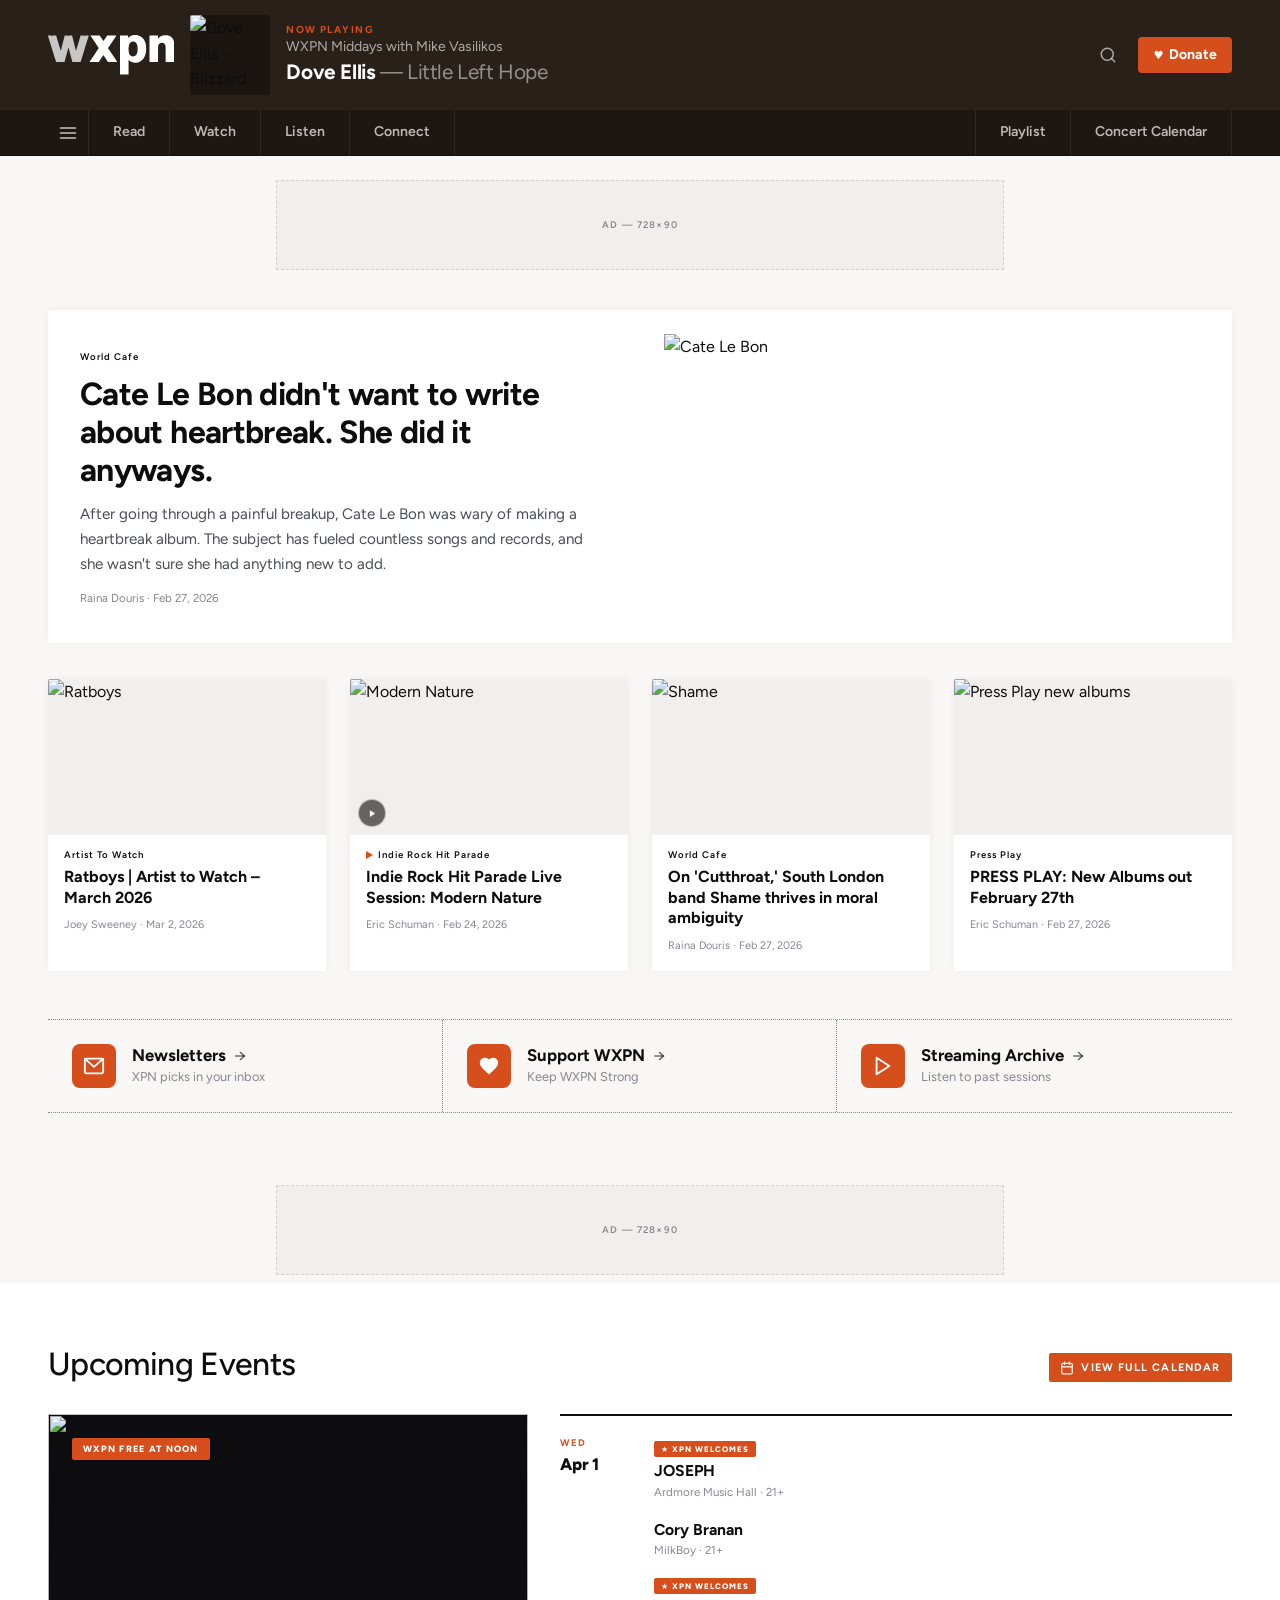
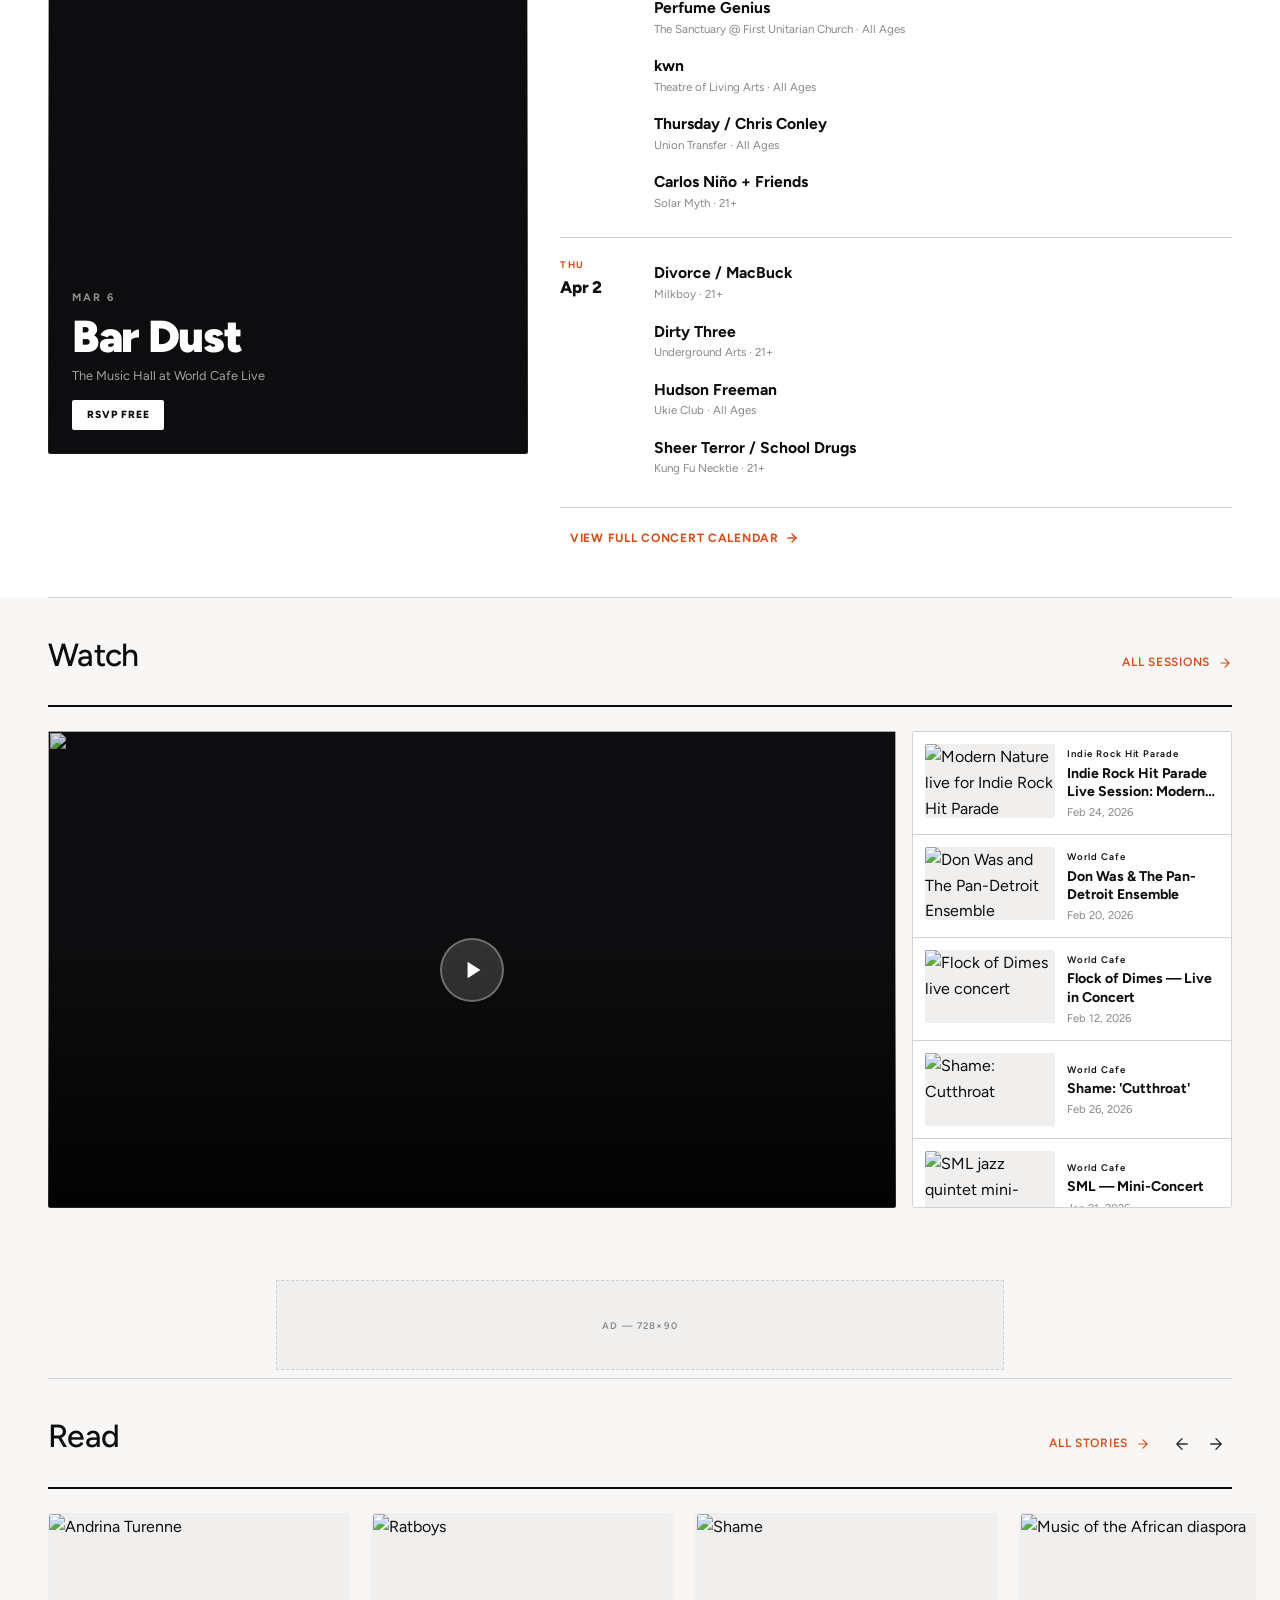
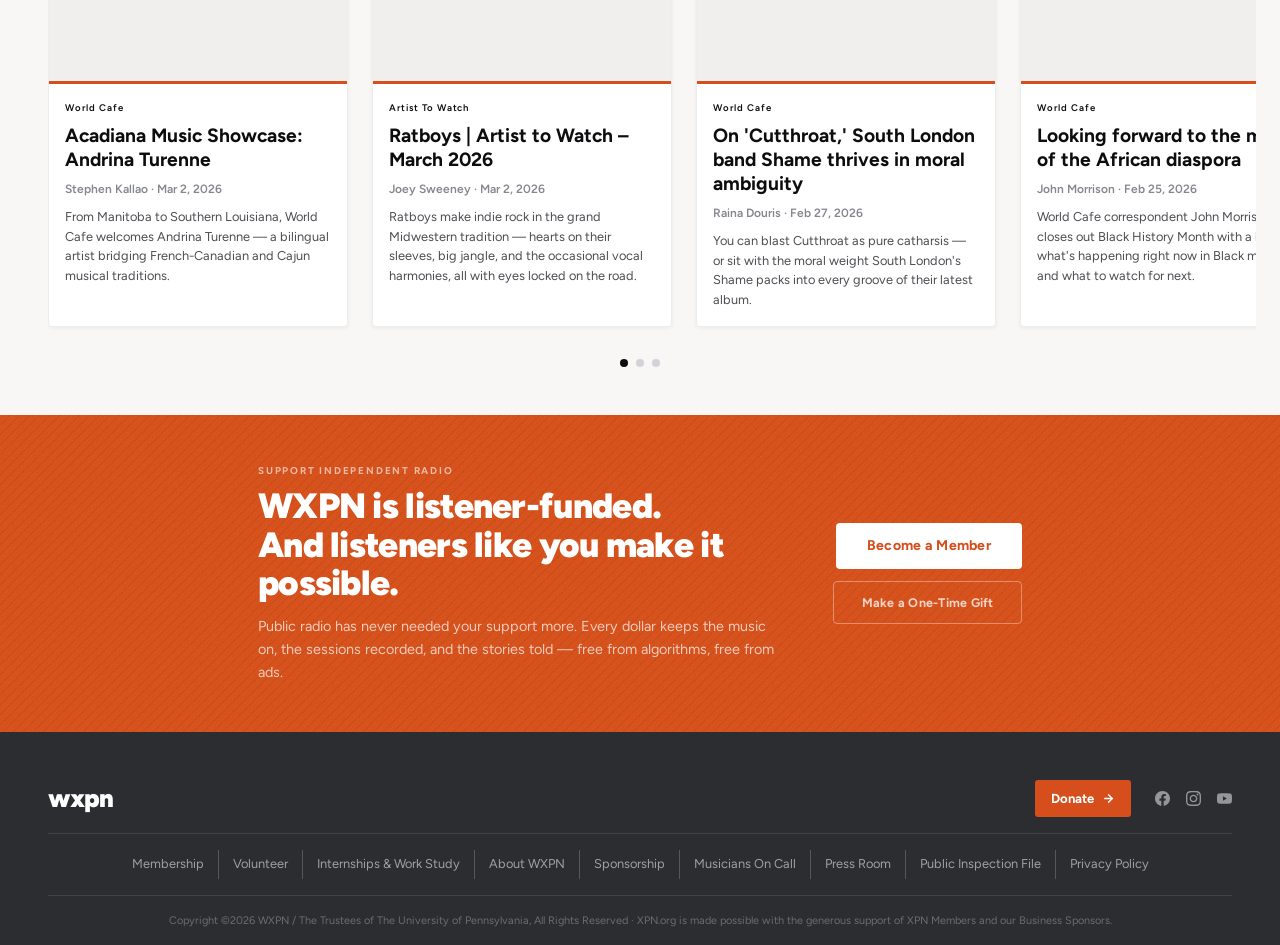
==== commit b96f9c71: "Redesign events section with poster card + date-grouped agenda Replaces the featured-tile + scrollab" ====
--- a/index.html
+++ b/index.html
@@ -470,139 +470,187 @@
   .read-dot--active { background: var(--ink); }
 
   /* ════════════════════════════════════════════════════════════════
-     EVENTS — Featured poster card + text-only event list
+     EVENTS — Poster card + date-grouped agenda
      ════════════════════════════════════════════════════════════════ */
   .events-section {
-    background: var(--cream-deep);
-    padding: var(--s4) 0 var(--s6);
-  }
-  .events-section .sec-head { border-bottom: none; margin-bottom: var(--s3); }
-  .events-section .sec-head__link {
-    display: inline-flex; align-items: center; gap: 6px;
+    background: var(--white);
+    padding: var(--s5) 0 var(--s7);
+  }
+  .events-section .sec-head { border-bottom: none; padding-bottom: 0; margin-bottom: var(--s5); }
+  .ev-cal-btn {
+    display: inline-flex; align-items: center; gap: 7px;
     background: var(--xpn-red); color: #fff;
     padding: 0.5em 1.1em; border-radius: 2px;
     font-size: 0.68rem; font-weight: 700;
     letter-spacing: 0.1em; text-transform: uppercase;
     text-decoration: none; transition: background 0.15s;
-  }
-  .events-section .sec-head__link:hover { background: var(--xpn-red-hover); }
-  .events-section .sec-head__link svg { width: 13px; height: 13px; vertical-align: middle; }
-
-  .events-strip {
+    flex-shrink: 0;
+  }
+  .ev-cal-btn:hover { background: var(--xpn-red-hover); }
+  .ev-cal-btn svg { width: 14px; height: 14px; flex-shrink: 0; }
+
+  /* Two-column layout: poster + agenda */
+  .ev-layout {
     display: grid;
-    grid-template-columns: 3fr 2fr;
-    gap: var(--s3);
-    align-items: stretch;
-    max-width: 1000px;
-    margin: 0 auto;
-  }
-
-  .ev-tile--featured {
+    grid-template-columns: 5fr 7fr;
+    gap: var(--s6);
+    align-items: start;
+  }
+
+  /* Featured event: full-bleed poster card */
+  .ev-poster {
     position: relative;
-    background: var(--white);
+    display: block;
+    text-decoration: none;
+    border-radius: 3px;
+    overflow: hidden;
+    aspect-ratio: 3 / 4;
+    background: var(--ink);
+  }
+  .ev-poster__img {
+    position: absolute;
+    inset: 0;
+    width: 100%; height: 100%;
+    object-fit: cover;
+    transition: transform 0.5s ease;
+  }
+  .ev-poster:hover .ev-poster__img { transform: scale(1.03); }
+  .ev-poster__overlay {
+    position: absolute;
+    inset: 0;
+    background: linear-gradient(
+      to top,
+      rgba(13,13,15,0.92) 0%,
+      rgba(13,13,15,0.55) 42%,
+      rgba(13,13,15,0.12) 70%,
+      transparent 100%
+    );
+  }
+  .ev-poster__content {
+    position: relative;
+    z-index: 1;
+    height: 100%;
+    display: flex;
+    flex-direction: column;
+    padding: var(--s5);
+    color: #fff;
+  }
+  .ev-poster__type {
+    display: inline-flex;
+    align-self: flex-start;
+    background: var(--xpn-red);
+    color: #fff;
+    font-size: 0.57rem; font-weight: 800;
+    letter-spacing: 0.14em; text-transform: uppercase;
+    padding: 4px 11px; border-radius: 2px;
+  }
+  .ev-poster__bottom {
+    margin-top: auto;
+    display: flex;
+    flex-direction: column;
+    gap: var(--s2);
+  }
+  .ev-poster__date-row {
+    font-size: 0.68rem; font-weight: 700;
+    letter-spacing: 0.18em; text-transform: uppercase;
+    color: rgba(255,255,255,0.55);
+  }
+  .ev-poster__artist {
+    font-size: clamp(2rem, 3.5vw, 3rem);
+    font-weight: 900;
+    letter-spacing: -0.03em;
+    line-height: 1;
+    color: #fff;
+    margin: 0;
+  }
+  .ev-poster__venue {
+    font-size: 0.8rem;
+    color: rgba(255,255,255,0.62);
+    line-height: 1.35;
+  }
+  .ev-poster__cta {
+    display: inline-flex;
+    align-self: flex-start;
+    background: #fff;
+    color: var(--ink);
+    padding: 0.62em 1.4em;
     border-radius: 2px;
+    font-size: 0.65rem; font-weight: 800;
+    letter-spacing: 0.1em; text-transform: uppercase;
+    margin-top: var(--s2);
+    transition: background 0.2s, color 0.2s;
+  }
+  .ev-poster:hover .ev-poster__cta { background: var(--xpn-red); color: #fff; }
+
+  /* Date-grouped agenda */
+  .ev-agenda { display: flex; flex-direction: column; }
+  .ev-agenda__group {
+    display: grid;
+    grid-template-columns: 68px 1fr;
+    gap: 0 var(--s4);
+    padding: var(--s4) 0;
+    border-top: 1px solid var(--ink-faint);
+  }
+  .ev-agenda__group:first-child { border-top: 2px solid var(--ink); }
+  .ev-agenda__day {
+    padding-top: 3px;
     display: flex;
     flex-direction: column;
-    overflow: hidden;
-  }
-  .ev-tile--featured .ev-tile__thumb {
-    flex: 0 0 auto;
-  }
-  .ev-tile--featured .ev-tile__thumb img {
-    width: 100%; height: auto; display: block;
-  }
-  .ev-tile__date-badge {
-    position: absolute;
-    top: 0; right: 0; z-index: 2;
-    background: var(--xpn-red); color: #fff;
-    font-weight: 900; font-size: 0.9rem;
-    letter-spacing: 0.06em; text-transform: uppercase;
-    padding: 8px 18px 8px 34px;
-    clip-path: polygon(24% 0, 100% 0, 100% 100%, 0% 100%);
-  }
-  .ev-tile--featured .ev-tile__body {
-    flex: 0 0 auto;
-    padding: 13px 16px 14px;
-    display: flex; flex-direction: row; align-items: center; gap: 14px;
-    border-top: 1px solid var(--cream-deep);
-  }
-  .ev-tile--featured .ev-tile__info {
-    flex: 1; min-width: 0;
-    display: flex; flex-direction: column; gap: 3px;
-  }
-  .ev-tile--featured .ev-tile__type {
-    color: var(--xpn-red); font-size: 0.58rem;
-    font-weight: 700; letter-spacing: 0.14em; text-transform: uppercase;
-  }
-  .ev-tile--featured .ev-tile__artist {
-    color: var(--ink);
-    font-size: 1.1rem; font-weight: 900;
-    line-height: 1.15; letter-spacing: -0.01em;
-  }
-  .ev-tile--featured .ev-tile__time {
-    color: var(--ink-muted); font-size: 0.7rem;
-  }
-  .ev-tile--featured .ev-tile__cta {
-    flex: 0 0 auto;
-    display: inline-flex;
-    background: var(--xpn-red); color: #fff;
-    padding: 0.65em 1.3em; border-radius: 2px;
-    font-size: 0.65rem; font-weight: 800; letter-spacing: 0.1em;
-    text-transform: uppercase; white-space: nowrap;
-    text-decoration: none; transition: background 0.15s;
-  }
-  .ev-tile--featured .ev-tile__cta:hover { background: var(--xpn-red-hover); }
-
-  .ev-sidebar {
+    gap: 1px;
+  }
+  .ev-agenda__dow {
+    font-size: 0.6rem; font-weight: 700;
+    letter-spacing: 0.16em; text-transform: uppercase;
+    color: var(--xpn-red);
+  }
+  .ev-agenda__date {
+    font-size: 1.05rem; font-weight: 800;
+    color: var(--ink); letter-spacing: -0.01em;
+  }
+  .ev-agenda__items { display: flex; flex-direction: column; gap: 0; }
+  .ev-agenda__item {
     display: flex;
     flex-direction: column;
-    background: var(--white);
+    gap: 2px;
+    padding: 9px 10px;
     border-radius: 2px;
-    overflow: hidden;
-    overflow-y: auto;
-    max-height: 520px;
-  }
-  .ev-sidebar::-webkit-scrollbar { width: 4px; }
-  .ev-sidebar::-webkit-scrollbar-track { background: transparent; }
-  .ev-sidebar::-webkit-scrollbar-thumb { background: var(--ink-faint); border-radius: 2px; }
-  .ev-list-item {
-    display: flex;
-    flex-direction: column;
-    flex: 0 0 auto;
-    justify-content: center;
-    gap: 4px;
-    padding: 14px 20px;
-    border-bottom: 1px solid var(--cream-deep);
     text-decoration: none;
-    transition: background 0.15s;
-  }
-  .ev-list-item:last-child { border-bottom: none; }
-  .ev-list-item:hover { background: var(--cream); }
-  .ev-list-item__badge {
+    transition: background 0.12s;
+  }
+  .ev-agenda__item:hover { background: var(--cream-dark); }
+  .ev-agenda__badge {
     display: inline-flex;
     align-items: center;
     gap: 3px;
-    background: var(--xpn-red);
-    color: #fff;
-    font-size: 0.53rem; font-weight: 800;
+    align-self: flex-start;
+    background: var(--xpn-red); color: #fff;
+    font-size: 0.5rem; font-weight: 800;
     letter-spacing: 0.12em; text-transform: uppercase;
-    padding: 2px 7px 2px 5px;
-    border-radius: 2px;
+    padding: 2px 7px; border-radius: 2px;
     margin-bottom: 2px;
-    width: fit-content;
-  }
-  .ev-list-item__date {
-    font-size: 0.7rem; font-weight: 700;
-    color: var(--xpn-red); letter-spacing: 0.12em; text-transform: uppercase;
-  }
-  .ev-list-item__title {
-    font-size: 1.15rem; font-weight: 800;
+  }
+  .ev-agenda__artist {
+    font-size: 0.98rem; font-weight: 700;
     color: var(--ink); line-height: 1.25;
-  }
-  .ev-list-item:hover .ev-list-item__title { color: var(--ink-medium); }
-  .ev-list-item__time {
-    font-size: 0.8rem; color: var(--ink-muted);
-  }
+    transition: color 0.12s;
+  }
+  .ev-agenda__item:hover .ev-agenda__artist { color: var(--xpn-red); }
+  .ev-agenda__venue { font-size: 0.72rem; color: var(--ink-muted); }
+  .ev-agenda__footer {
+    padding: var(--s4) 10px 0;
+    border-top: 1px solid var(--ink-faint);
+    margin-top: var(--s1);
+  }
+  .ev-agenda__more-link {
+    display: inline-flex; align-items: center; gap: 6px;
+    font-size: 0.75rem; font-weight: 700;
+    letter-spacing: 0.06em; text-transform: uppercase;
+    color: var(--xpn-red); text-decoration: none;
+    transition: gap 0.2s;
+  }
+  .ev-agenda__more-link:hover { gap: 10px; }
+  .ev-agenda__more-link svg { width: 14px; height: 14px; transition: transform 0.2s; }
+  .ev-agenda__more-link:hover svg { transform: translateX(3px); }
 
   /* Scroll hint — mobile carousel affordance (hidden on desktop) */
   .scroll-hint { display: none; }
@@ -639,7 +687,7 @@
     .ts-featured__img { padding: var(--s3); }
     .ts-cards { grid-template-columns: 1fr 1fr; }
     .video-layout { grid-template-columns: 1fr 280px; }
-    .events-strip { grid-template-columns: 1fr 1fr; }
+    .ev-layout { grid-template-columns: 1fr 1.2fr; }
   }
 
   /* ── Mobile ── */
@@ -720,11 +768,11 @@
     /* ──────────────────────────────────────────
        EVENTS
     ────────────────────────────────────────── */
-    .events-section { padding: var(--s3) 0 var(--s5); }
+    .events-section { padding: var(--s3) 0 var(--s6); }
     .events-section .sec-head { flex-direction: column; align-items: flex-start; gap: var(--s3); }
-    .events-strip { grid-template-columns: 1fr; gap: var(--s2); }
-    .ev-tile--featured .ev-tile__body { gap: 10px; }
-    .ev-list-item { padding: 14px 16px; }
+    .ev-layout { grid-template-columns: 1fr; gap: var(--s5); }
+    .ev-poster { aspect-ratio: 16 / 9; }
+    .ev-agenda__group { grid-template-columns: 56px 1fr; gap: 0 var(--s3); }
 
     /* ──────────────────────────────────────────
        WATCH
@@ -779,7 +827,6 @@
   @media (max-width: 390px) {
     .ts-card { flex: 0 0 260px; }
     .ts-featured__headline { font-size: 1.35rem; }
-    .ev-list-item { grid-template-columns: 70px 1fr; }
   }
 </style>
 </head>
@@ -906,97 +953,104 @@
   <div class="container">
     <div class="sec-head">
       <h2 class="sec-head__title">Upcoming Events</h2>
-      <a href="#" class="sec-head__link">
+      <a href="/concert-calendar/" class="ev-cal-btn">
         <svg viewBox="0 0 24 24" fill="none" stroke="currentColor" stroke-width="2" stroke-linecap="round" stroke-linejoin="round" aria-hidden="true" focusable="false"><rect x="3" y="4" width="18" height="18" rx="2"/><line x1="16" y1="2" x2="16" y2="6"/><line x1="8" y1="2" x2="8" y2="6"/><line x1="3" y1="10" x2="21" y2="10"/></svg>
         View Full Calendar
       </a>
     </div>
 
-    <div class="events-strip">
-
-      <!-- Featured event: Free at Noon with poster image -->
-      <article class="ev-tile--featured">
-        <div class="ev-tile__thumb">
-          <img src="https://cdn.evbuc.com/images/1178567770/1097053199463/1/original.20260226-232024" alt="Bar Dust Free at Noon at World Cafe Live" loading="lazy">
-        </div>
-        <div class="ev-tile__body">
-          <div class="ev-tile__info">
-            <div class="ev-tile__type">WXPN Free At Noon</div>
-            <h3 class="ev-tile__artist">Bar Dust</h3>
-            <div class="ev-tile__time">March 06 &middot; The Music Hall at World Cafe Live</div>
-          </div>
-          <a href="https://www.eventbrite.com/e/wxpn-free-at-noon-with-bar-dust-tickets-1980654195015" class="ev-tile__cta" target="_blank" rel="noopener" aria-label="RSVP for Bar Dust – WXPN Free At Noon (opens in new window)">RSVP</a>
-        </div>
-        <div class="ev-tile__date-badge" aria-hidden="true">MAR 6</div>
-      </article>
-
-      <!-- Sidebar: text-only upcoming events -->
-      <div class="ev-sidebar">
-
-        <a href="#" class="ev-list-item">
-          <div class="ev-list-item__badge">&#9733; XPN Welcomes</div>
-          <div class="ev-list-item__date">Apr 01 &middot; Wed</div>
-          <div class="ev-list-item__title">JOSEPH</div>
-          <div class="ev-list-item__time">Ardmore Music Hall &middot; 21+ &middot; Philadelphia Area</div>
-        </a>
-
-        <a href="#" class="ev-list-item">
-          <div class="ev-list-item__date">Apr 01 &middot; Wed</div>
-          <div class="ev-list-item__title">Cory Branan</div>
-          <div class="ev-list-item__time">MilkBoy &middot; 21+ &middot; Philadelphia Area</div>
-        </a>
-
-        <a href="#" class="ev-list-item">
-          <div class="ev-list-item__badge">&#9733; XPN Welcomes</div>
-          <div class="ev-list-item__date">Apr 01 &middot; Wed</div>
-          <div class="ev-list-item__title">Perfume Genius</div>
-          <div class="ev-list-item__time">The Sanctuary @ The First Unitarian Church &middot; AA &middot; Philadelphia Area</div>
-        </a>
-
-        <a href="#" class="ev-list-item">
-          <div class="ev-list-item__date">Apr 01 &middot; Wed</div>
-          <div class="ev-list-item__title">kwn</div>
-          <div class="ev-list-item__time">Theatre of Living Arts &middot; AA &middot; Philadelphia Area</div>
-        </a>
-
-        <a href="#" class="ev-list-item">
-          <div class="ev-list-item__date">Apr 01 &middot; Wed</div>
-          <div class="ev-list-item__title">Thursday / Chris Conley</div>
-          <div class="ev-list-item__time">Union Transfer &middot; AA &middot; Philadelphia Area</div>
-        </a>
-
-        <a href="#" class="ev-list-item">
-          <div class="ev-list-item__date">Apr 01 &middot; Wed</div>
-          <div class="ev-list-item__title">Carlos Ni&#241;o + Friends</div>
-          <div class="ev-list-item__time">Solar Myth &middot; 21+ &middot; Philadelphia Area</div>
-        </a>
-
-        <a href="#" class="ev-list-item">
-          <div class="ev-list-item__date">Apr 02 &middot; Thu</div>
-          <div class="ev-list-item__title">Divorce / MacBuck</div>
-          <div class="ev-list-item__time">Milkboy &middot; 21+ &middot; Philadelphia Area</div>
-        </a>
-
-        <a href="#" class="ev-list-item">
-          <div class="ev-list-item__date">Apr 02 &middot; Thu</div>
-          <div class="ev-list-item__title">Dirty Three</div>
-          <div class="ev-list-item__time">Underground Arts &middot; 21+ &middot; Philadelphia Area</div>
-        </a>
-
-        <a href="#" class="ev-list-item">
-          <div class="ev-list-item__date">Apr 02 &middot; Thu</div>
-          <div class="ev-list-item__title">Hudson Freeman</div>
-          <div class="ev-list-item__time">Ukie Club &middot; AA &middot; Philadelphia Area</div>
-        </a>
-
-        <a href="#" class="ev-list-item">
-          <div class="ev-list-item__date">Apr 02 &middot; Thu</div>
-          <div class="ev-list-item__title">Sheer Terror / School Drugs</div>
-          <div class="ev-list-item__time">Kung Fu Necktie &middot; 21+ &middot; Philadelphia Area</div>
-        </a>
+    <div class="ev-layout">
+
+      <!-- Featured event: poster-style card -->
+      <a href="https://www.eventbrite.com/e/wxpn-free-at-noon-with-bar-dust-tickets-1980654195015"
+         class="ev-poster"
+         target="_blank" rel="noopener"
+         aria-label="WXPN Free At Noon with Bar Dust – March 6 at World Cafe Live (opens in new window)">
+        <img src="https://cdn.evbuc.com/images/1178567770/1097053199463/1/original.20260226-232024"
+             alt="" class="ev-poster__img" loading="lazy">
+        <div class="ev-poster__overlay" aria-hidden="true"></div>
+        <div class="ev-poster__content">
+          <span class="ev-poster__type">WXPN Free At Noon</span>
+          <div class="ev-poster__bottom">
+            <div class="ev-poster__date-row" aria-hidden="true">MAR 6</div>
+            <h3 class="ev-poster__artist">Bar Dust</h3>
+            <p class="ev-poster__venue">The Music Hall at World Cafe Live</p>
+            <span class="ev-poster__cta" aria-hidden="true">RSVP Free</span>
+          </div>
+        </div>
+      </a>
+
+      <!-- Upcoming events: date-grouped agenda -->
+      <div class="ev-agenda">
+
+        <div class="ev-agenda__group">
+          <div class="ev-agenda__day" aria-hidden="true">
+            <span class="ev-agenda__dow">Wed</span>
+            <span class="ev-agenda__date">Apr 1</span>
+          </div>
+          <div class="ev-agenda__items">
+            <a href="#" class="ev-agenda__item">
+              <span class="ev-agenda__badge">&#9733; XPN Welcomes</span>
+              <span class="ev-agenda__artist">JOSEPH</span>
+              <span class="ev-agenda__venue">Ardmore Music Hall &middot; 21+</span>
+            </a>
+            <a href="#" class="ev-agenda__item">
+              <span class="ev-agenda__artist">Cory Branan</span>
+              <span class="ev-agenda__venue">MilkBoy &middot; 21+</span>
+            </a>
+            <a href="#" class="ev-agenda__item">
+              <span class="ev-agenda__badge">&#9733; XPN Welcomes</span>
+              <span class="ev-agenda__artist">Perfume Genius</span>
+              <span class="ev-agenda__venue">The Sanctuary @ First Unitarian Church &middot; All Ages</span>
+            </a>
+            <a href="#" class="ev-agenda__item">
+              <span class="ev-agenda__artist">kwn</span>
+              <span class="ev-agenda__venue">Theatre of Living Arts &middot; All Ages</span>
+            </a>
+            <a href="#" class="ev-agenda__item">
+              <span class="ev-agenda__artist">Thursday / Chris Conley</span>
+              <span class="ev-agenda__venue">Union Transfer &middot; All Ages</span>
+            </a>
+            <a href="#" class="ev-agenda__item">
+              <span class="ev-agenda__artist">Carlos Ni&#241;o + Friends</span>
+              <span class="ev-agenda__venue">Solar Myth &middot; 21+</span>
+            </a>
+          </div>
+        </div>
+
+        <div class="ev-agenda__group">
+          <div class="ev-agenda__day" aria-hidden="true">
+            <span class="ev-agenda__dow">Thu</span>
+            <span class="ev-agenda__date">Apr 2</span>
+          </div>
+          <div class="ev-agenda__items">
+            <a href="#" class="ev-agenda__item">
+              <span class="ev-agenda__artist">Divorce / MacBuck</span>
+              <span class="ev-agenda__venue">Milkboy &middot; 21+</span>
+            </a>
+            <a href="#" class="ev-agenda__item">
+              <span class="ev-agenda__artist">Dirty Three</span>
+              <span class="ev-agenda__venue">Underground Arts &middot; 21+</span>
+            </a>
+            <a href="#" class="ev-agenda__item">
+              <span class="ev-agenda__artist">Hudson Freeman</span>
+              <span class="ev-agenda__venue">Ukie Club &middot; All Ages</span>
+            </a>
+            <a href="#" class="ev-agenda__item">
+              <span class="ev-agenda__artist">Sheer Terror / School Drugs</span>
+              <span class="ev-agenda__venue">Kung Fu Necktie &middot; 21+</span>
+            </a>
+          </div>
+        </div>
+
+        <div class="ev-agenda__footer">
+          <a href="/concert-calendar/" class="ev-agenda__more-link">
+            View full concert calendar
+            <svg viewBox="0 0 24 24" fill="none" stroke="currentColor" stroke-width="2.5" stroke-linecap="round" stroke-linejoin="round" aria-hidden="true" focusable="false"><line x1="5" y1="12" x2="19" y2="12"/><polyline points="12 5 19 12 12 19"/></svg>
+          </a>
+        </div>
 
       </div>
-
     </div>
 
   </div>
--- a/styles.css
+++ b/styles.css
@@ -66,18 +66,16 @@
   position: sticky;
   top: 0;
   z-index: 1000;
+  transition: top 0.28s ease;
+}
+.site-header.is-collapsed {
+  top: -110px; /* slide row1 above viewport; DOM height unchanged so no page jump */
 }
 
 /* ── Row 1: Now Playing ── */
 .header-row1 {
   background: var(--header-bg);
   height: 110px;
-  overflow: hidden;
-  transition: height 0.3s ease, opacity 0.2s ease;
-}
-.site-header.is-collapsed .header-row1 {
-  height: 0;
-  opacity: 0;
 }
 .header-row1__inner {
   display: flex;
@@ -873,8 +871,8 @@
   .header-menu-btn--row1 { display: flex; width: 44px; height: 44px; }
   /* Reveal primary nav group inside drawer on mobile */
   .drawer-primary { display: contents; }
-  /* Prevent header vanishing on scroll — no nav bar to fall back to */
-  .site-header.is-collapsed .header-row1 { height: 56px; opacity: 1; }
+  /* On mobile row2 is hidden, so don't collapse at all */
+  .site-header.is-collapsed { top: 0; }
 
   /* ──────────────────────────────────────────
      FOOTER — mobile
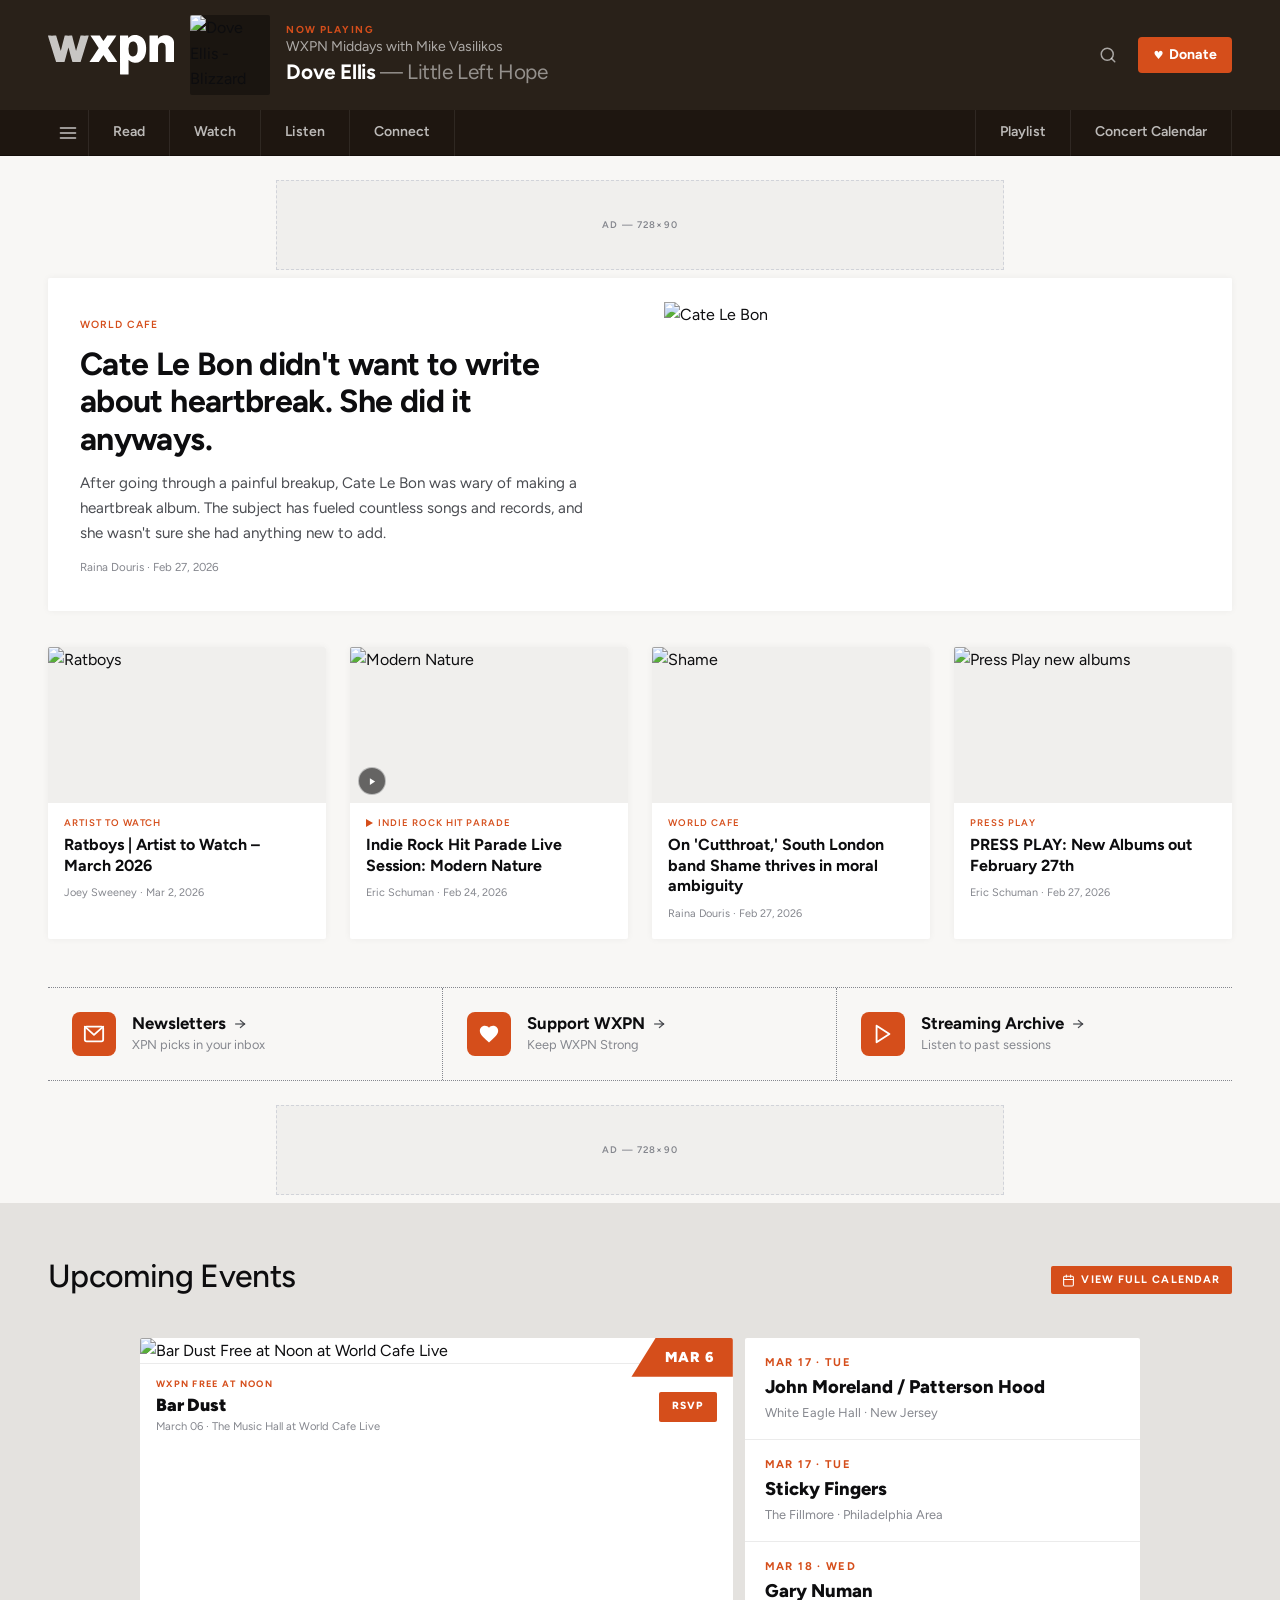
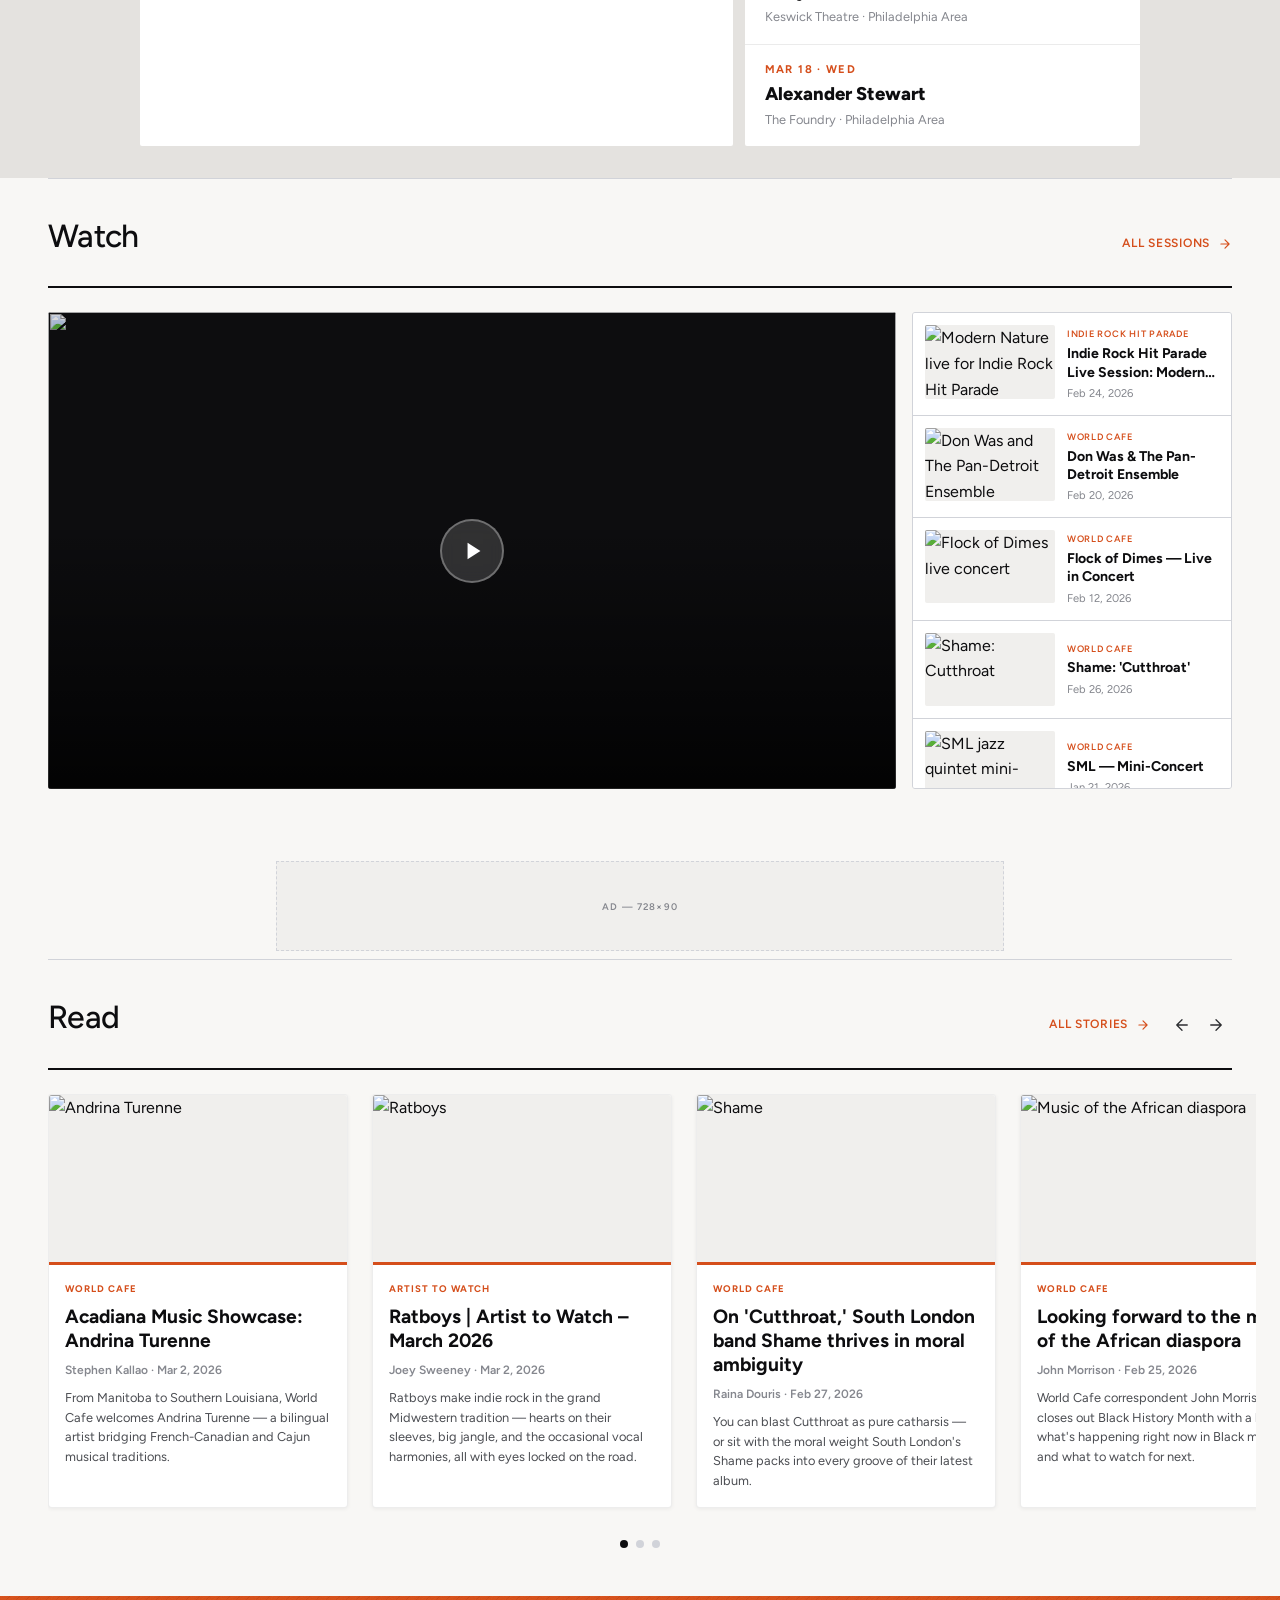
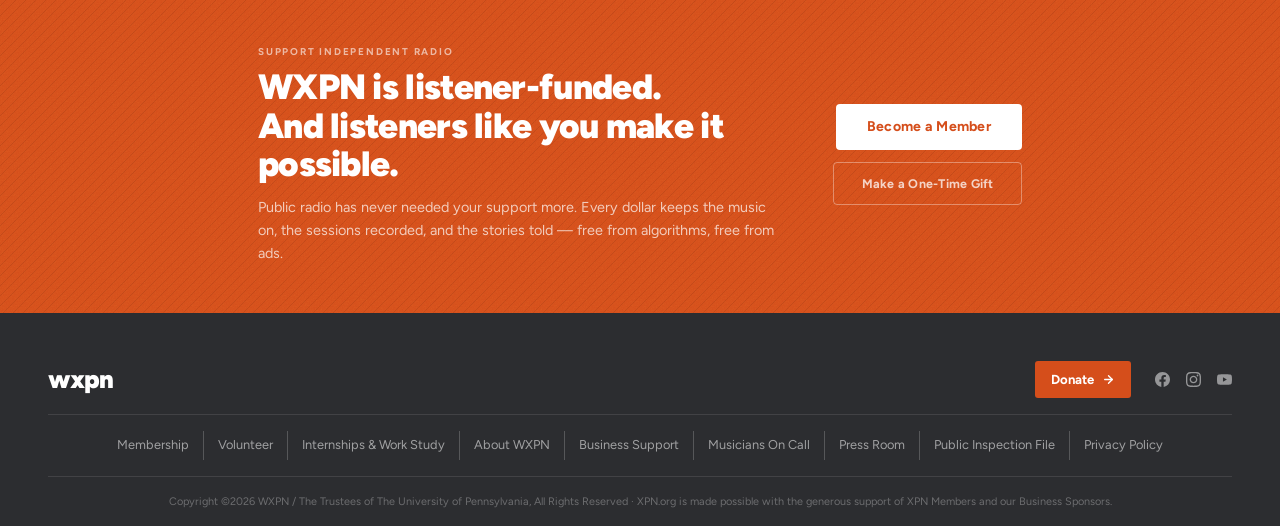
==== commit 4e067e12: "Extract shared CSS/JS to site.css and site.js — remove ~2500 lines of duplication - Create assets/cs" ====
--- a/index.html
+++ b/index.html
@@ -4,24 +4,41 @@
 <meta charset="UTF-8">
 <meta name="viewport" content="width=device-width, initial-scale=1.0">
 <title>WXPN 88.5 — Where Music Matters</title>
-<link rel="stylesheet" href="styles.css">
+<link rel="preconnect" href="https://fonts.googleapis.com">
+<link rel="preconnect" href="https://fonts.gstatic.com" crossorigin>
+<link href="https://fonts.googleapis.com/css2?family=Figtree:wght@400;500;600;700;800&display=swap" rel="stylesheet">
+<link rel="preconnect" href="https://backend.xpn.org">
+<link rel="preconnect" href="https://i.scdn.co">
+<link rel="preconnect" href="https://img.youtube.com">
+<link rel="stylesheet" href="assets/css/site.css">
 <style>
-  /* ═══════════════════════════════════════════════════════════════
-     PAGE-SPECIFIC STYLES — index.html
-     ═══════════════════════════════════════════════════════════════ */
-
-  /* ── Contained-link pattern — uses shared .card-link from styles.css ── */
+
+  /* Contained-link pattern — heading <a> covers whole card via ::after */
+  .ts-featured { position: relative; }
+  .ts-featured__headline a { color: inherit; text-decoration: none; }
+  .ts-featured__headline a::after {
+    content: ''; position: absolute; inset: 0; z-index: 1;
+  }
+  .ts-card { position: relative; }
+  .ts-card__headline a { color: inherit; text-decoration: none; }
+  .ts-card__headline a::after {
+    content: ''; position: absolute; inset: 0; z-index: 1;
+  }
+  .read-card { position: relative; }
+  .read-card__title a { color: inherit; text-decoration: none; }
+  .read-card__title a::after {
+    content: ''; position: absolute; inset: 0; z-index: 1;
+  }
+
   /* Ensure interactive children above the card overlay */
   .ts-card__play,
   .ev-tile__cta,
   .read-nav__btn,
   .header-play-btn { position: relative; z-index: 2; }
 
-  /* Tighter ring for header items on dark bg */
-  .site-header a:focus-visible,
-  .site-header button:focus-visible {
-    outline-color: #fff;
-  }
+  }
+
+
 
   /* ════════════════════════════════════════════════════════════════
      TOP STORIES — NPR-inspired clean layout
@@ -51,8 +68,15 @@
   .ts-featured__text {
     padding: var(--s6);
   }
-  /* .ts-featured__tag uses shared .eyebrow--sm */
-  .ts-featured__tag { margin-bottom: var(--s3); }
+  .ts-featured__tag {
+    font-size: 0.65rem;
+    font-weight: 600;
+    letter-spacing: 0.1em;
+    text-transform: uppercase;
+    color: var(--xpn-red);
+    margin-bottom: var(--s3);
+    display: inline-block;
+  }
   .ts-featured__headline {
     font-size: clamp(1.6rem, 2.5vw, 2.2rem);
     font-weight: 700;
@@ -106,7 +130,7 @@
   .ts-card:hover .ts-card__img img { transform: scale(1.03); }
 
   .ts-card__img {
-    position: relative;
+    position: relative;  /* needed for overlays */
     overflow: hidden;
     aspect-ratio: 16/9;
     background: var(--cream-dark);
@@ -123,8 +147,17 @@
     flex-direction: column;
     flex: 1;
   }
-  /* .ts-card__tag uses shared .eyebrow--sm */
-  .ts-card__tag { margin-bottom: var(--s1); display: inline-flex; align-items: center; gap: 5px; }
+  .ts-card__tag {
+    font-size: 0.6rem;
+    font-weight: 600;
+    letter-spacing: 0.1em;
+    text-transform: uppercase;
+    color: var(--xpn-red);
+    margin-bottom: var(--s1);
+    display: inline-flex;
+    align-items: center;
+    gap: 5px;
+  }
   .ts-card__headline {
     font-size: 1rem;
     font-weight: 700;
@@ -139,6 +172,7 @@
   }
 
   /* ── Video card ── */
+  /* Small play circle bottom-left of thumbnail */
   .ts-card--video .ts-card__play {
     position: absolute;
     bottom: var(--s2); left: var(--s2);
@@ -160,7 +194,8 @@
     margin-left: 1px;
     flex-shrink: 0;
   }
-  /* Video tag: small play icon prefix */
+  /* Duration badge bottom-right */
+/* Video tag: small play icon prefix */
   .ts-card--video .ts-card__tag::before {
     content: "";
     display: inline-block;
@@ -171,6 +206,7 @@
     flex-shrink: 0;
   }
 
+
   /* Promo strip — Vox-style 3-up links */
   .promo-strip {
     display: grid;
@@ -235,6 +271,43 @@
     line-height: 1.4;
   }
 
+  /* Divider line between sections */
+  .section-rule {
+    border: none;
+    border-top: 1px solid var(--ink-faint);
+    margin: 0;
+  }
+
+  /* ════════════════════════════════════════════════════════════════
+     SECTION HEADER
+     ════════════════════════════════════════════════════════════════ */
+  .sec-head {
+    display: flex;
+    align-items: baseline;
+    justify-content: space-between;
+    padding: var(--s6) 0 var(--s5);
+    border-bottom: 2px solid var(--ink);
+    margin-bottom: var(--s5);
+  }
+  .sec-head__title {
+    font-size: clamp(1.6rem, 2.5vw, 2.4rem);
+    font-weight: 500;
+    letter-spacing: -0.02em;
+  }
+  .sec-head__link {
+    font-size: 0.75rem;
+    font-weight: 600;
+    letter-spacing: 0.06em;
+    text-transform: uppercase;
+    color: var(--xpn-red);
+    display: flex;
+    align-items: center;
+    gap: var(--s2);
+    transition: gap 0.2s;
+  }
+  .sec-head__link:hover { gap: var(--s3); }
+  .sec-head__link svg { width: 14px; height: 14px; }
+
   /* ════════════════════════════════════════════════════════════════
      VIDEO SECTION — NPR-style: main video left, scrollable sidebar right
      ════════════════════════════════════════════════════════════════ */
@@ -242,6 +315,7 @@
     padding-bottom: var(--s7);
   }
 
+  /* Two-column layout: video left, scrollable list right */
   .video-layout {
     display: grid;
     grid-template-columns: 1fr 320px;
@@ -292,6 +366,14 @@
   }
   .video-featured__play svg { width: 22px; height: 22px; fill: white; margin-left: 3px; }
 
+  .video-featured__tag {
+    font-size: 0.6rem;
+    font-weight: 600;
+    letter-spacing: 0.14em;
+    text-transform: uppercase;
+    color: var(--xpn-red);
+    margin-bottom: var(--s2);
+  }
   .video-featured__title {
     font-size: 1.4rem;
     font-weight: 700;
@@ -309,15 +391,18 @@
     display: flex;
     flex-direction: column;
     overflow-y: auto;
+    /* height set via JS to match video, fallback below */
     max-height: 540px;
     border: 1px solid var(--ink-faint);
     border-radius: 3px;
     background: var(--white);
   }
+  /* Custom scrollbar for the sidebar */
   .video-sidebar::-webkit-scrollbar { width: 4px; }
   .video-sidebar::-webkit-scrollbar-track { background: transparent; }
   .video-sidebar::-webkit-scrollbar-thumb { background: var(--ink-faint); border-radius: 2px; }
 
+  /* Each sidebar item: horizontal — thumbnail left, text right */
   .video-thumb {
     display: grid;
     grid-template-columns: 130px 1fr;
@@ -341,15 +426,24 @@
     flex-shrink: 0;
   }
   .video-thumb__img img { width: 100%; height: 100%; object-fit: cover; }
-  .video-thumb__body {
+.video-thumb__body {
     display: flex;
     flex-direction: column;
     justify-content: center;
     min-width: 0;
     padding-top: 2px;
   }
-  /* .video-thumb__show uses shared .eyebrow--sm */
-  .video-thumb__show { margin-bottom: 3px; white-space: nowrap; overflow: hidden; text-overflow: ellipsis; }
+  .video-thumb__show {
+    font-size: 0.58rem;
+    font-weight: 600;
+    letter-spacing: 0.08em;
+    text-transform: uppercase;
+    color: var(--xpn-red);
+    margin-bottom: 3px;
+    white-space: nowrap;
+    overflow: hidden;
+    text-overflow: ellipsis;
+  }
   .video-thumb__title {
     font-size: 0.88rem;
     font-weight: 700;
@@ -371,10 +465,10 @@
      ════════════════════════════════════════════════════════════════ */
   .stories-section { padding-bottom: var(--s7); }
 
-  .sec-head__actions { display: flex; align-items: center; gap: var(--s4); }
   .read-nav { display: flex; gap: 2px; align-items: center; }
   .read-nav__btn {
     width: 32px; height: 32px;
+    border: none;
     border-radius: 6px;
     background: transparent;
     display: flex;
@@ -397,6 +491,7 @@
     scroll-snap-type: x mandatory;
     scroll-behavior: smooth;
     scrollbar-width: none;
+    /* Bleed right edge to hint at next card */
     margin-right: calc(-1 * var(--s5));
     padding-right: var(--s5);
     padding-bottom: var(--s2);
@@ -429,9 +524,15 @@
   }
   .read-card__img img { width: 100%; height: 100%; object-fit: cover; transition: transform 0.4s; }
   .read-card:hover .read-card__img img { transform: scale(1.03); }
-  .read-card__body { padding: var(--s4); display: flex; flex-direction: column; border-top: 3px solid var(--xpn-red); }
-  /* .read-card__tag uses shared .eyebrow--sm */
-  .read-card__tag { margin-bottom: var(--s2); }
+  .read-card__body { padding: var(--s4); display: flex; flex-direction: column; border-top: 3px solid #d54e1b; }
+  .read-card__tag {
+    font-size: 0.6rem;
+    font-weight: 700;
+    letter-spacing: 0.1em;
+    text-transform: uppercase;
+    color: var(--xpn-red);
+    margin-bottom: var(--s2);
+  }
   .read-card__title {
     font-size: 1.2rem;
     font-weight: 700;
@@ -469,188 +570,126 @@
   }
   .read-dot--active { background: var(--ink); }
 
+
   /* ════════════════════════════════════════════════════════════════
-     EVENTS — Poster card + date-grouped agenda
+     EVENTS — Featured poster card + text-only event list
      ════════════════════════════════════════════════════════════════ */
   .events-section {
-    background: var(--white);
-    padding: var(--s5) 0 var(--s7);
-  }
-  .events-section .sec-head { border-bottom: none; padding-bottom: 0; margin-bottom: var(--s5); }
-  .ev-cal-btn {
-    display: inline-flex; align-items: center; gap: 7px;
+    background: var(--cream-deep);
+    padding: var(--s4) 0 var(--s6);
+  }
+  .events-section .sec-head { border-bottom: none; margin-bottom: var(--s3); }
+  .events-section .sec-head__link {
+    display: inline-flex; align-items: center; gap: 6px;
     background: var(--xpn-red); color: #fff;
     padding: 0.5em 1.1em; border-radius: 2px;
     font-size: 0.68rem; font-weight: 700;
     letter-spacing: 0.1em; text-transform: uppercase;
     text-decoration: none; transition: background 0.15s;
-    flex-shrink: 0;
-  }
-  .ev-cal-btn:hover { background: var(--xpn-red-hover); }
-  .ev-cal-btn svg { width: 14px; height: 14px; flex-shrink: 0; }
-
-  /* Two-column layout: poster + agenda */
-  .ev-layout {
+  }
+  .events-section .sec-head__link:hover { background: var(--xpn-red-hover); }
+  .events-section .sec-head__link svg { width: 13px; height: 13px; vertical-align: middle; }
+
+  /* ── Layout: featured poster (wider) + sidebar text list ── */
+  .events-strip {
     display: grid;
-    grid-template-columns: 5fr 7fr;
-    gap: var(--s6);
-    align-items: start;
-  }
-
-  /* Featured event: full-bleed poster card */
-  .ev-poster {
+    grid-template-columns: 3fr 2fr;
+    gap: var(--s3);
+    align-items: stretch;
+    max-width: 1000px;
+    margin: 0 auto;
+  }
+
+  /* ── Featured tile: full poster image, no crop ── */
+  .ev-tile--featured {
     position: relative;
-    display: block;
+    background: var(--white);
+    border-radius: 2px;
+    display: flex;
+    flex-direction: column;
+    overflow: hidden;
+  }
+  .ev-tile--featured .ev-tile__thumb {
+    flex: 0 0 auto;
+  }
+  .ev-tile--featured .ev-tile__thumb img {
+    width: 100%; height: auto; display: block;
+  }
+  .ev-tile__date-badge {
+    position: absolute;
+    top: 0; right: 0; z-index: 2;
+    background: var(--xpn-red); color: #fff;
+    font-weight: 900; font-size: 0.9rem;
+    letter-spacing: 0.06em; text-transform: uppercase;
+    padding: 8px 18px 8px 34px;
+    clip-path: polygon(24% 0, 100% 0, 100% 100%, 0% 100%);
+  }
+  .ev-tile--featured .ev-tile__body {
+    flex: 0 0 auto;
+    padding: 13px 16px 14px;
+    display: flex; flex-direction: row; align-items: center; gap: 14px;
+    border-top: 1px solid #ebebeb;
+  }
+  .ev-tile--featured .ev-tile__info {
+    flex: 1; min-width: 0;
+    display: flex; flex-direction: column; gap: 3px;
+  }
+  .ev-tile--featured .ev-tile__type {
+    color: var(--xpn-red); font-size: 0.58rem;
+    font-weight: 700; letter-spacing: 0.14em; text-transform: uppercase;
+  }
+  .ev-tile--featured .ev-tile__artist {
+    color: var(--ink);
+    font-size: 1.1rem; font-weight: 900;
+    line-height: 1.15; letter-spacing: -0.01em;
+  }
+  .ev-tile--featured .ev-tile__time {
+    color: var(--ink-muted); font-size: 0.7rem;
+  }
+  .ev-tile--featured .ev-tile__cta {
+    flex: 0 0 auto;
+    display: inline-flex;
+    background: var(--xpn-red); color: #fff;
+    padding: 0.65em 1.3em; border-radius: 2px;
+    font-size: 0.65rem; font-weight: 800; letter-spacing: 0.1em;
+    text-transform: uppercase; white-space: nowrap;
+    text-decoration: none; transition: background 0.15s;
+  }
+  .ev-tile--featured .ev-tile__cta:hover { background: var(--xpn-red-hover); }
+
+  /* ── Sidebar: text-only event list panel ── */
+  .ev-sidebar {
+    display: flex;
+    flex-direction: column;
+    background: var(--white);
+    border-radius: 2px;
+    overflow: hidden;
+  }
+  .ev-list-item {
+    display: flex;
+    flex-direction: column;
+    flex: 1;
+    justify-content: center;
+    gap: 4px;
+    padding: 16px 20px;
+    border-bottom: 1px solid #ebebeb;
     text-decoration: none;
-    border-radius: 3px;
-    overflow: hidden;
-    aspect-ratio: 3 / 4;
-    background: var(--ink);
-  }
-  .ev-poster__img {
-    position: absolute;
-    inset: 0;
-    width: 100%; height: 100%;
-    object-fit: cover;
-    transition: transform 0.5s ease;
-  }
-  .ev-poster:hover .ev-poster__img { transform: scale(1.03); }
-  .ev-poster__overlay {
-    position: absolute;
-    inset: 0;
-    background: linear-gradient(
-      to top,
-      rgba(13,13,15,0.92) 0%,
-      rgba(13,13,15,0.55) 42%,
-      rgba(13,13,15,0.12) 70%,
-      transparent 100%
-    );
-  }
-  .ev-poster__content {
-    position: relative;
-    z-index: 1;
-    height: 100%;
-    display: flex;
-    flex-direction: column;
-    padding: var(--s5);
-    color: #fff;
-  }
-  .ev-poster__type {
-    display: inline-flex;
-    align-self: flex-start;
-    background: var(--xpn-red);
-    color: #fff;
-    font-size: 0.57rem; font-weight: 800;
-    letter-spacing: 0.14em; text-transform: uppercase;
-    padding: 4px 11px; border-radius: 2px;
-  }
-  .ev-poster__bottom {
-    margin-top: auto;
-    display: flex;
-    flex-direction: column;
-    gap: var(--s2);
-  }
-  .ev-poster__date-row {
-    font-size: 0.68rem; font-weight: 700;
-    letter-spacing: 0.18em; text-transform: uppercase;
-    color: rgba(255,255,255,0.55);
-  }
-  .ev-poster__artist {
-    font-size: clamp(2rem, 3.5vw, 3rem);
-    font-weight: 900;
-    letter-spacing: -0.03em;
-    line-height: 1;
-    color: #fff;
-    margin: 0;
-  }
-  .ev-poster__venue {
-    font-size: 0.8rem;
-    color: rgba(255,255,255,0.62);
-    line-height: 1.35;
-  }
-  .ev-poster__cta {
-    display: inline-flex;
-    align-self: flex-start;
-    background: #fff;
-    color: var(--ink);
-    padding: 0.62em 1.4em;
-    border-radius: 2px;
-    font-size: 0.65rem; font-weight: 800;
-    letter-spacing: 0.1em; text-transform: uppercase;
-    margin-top: var(--s2);
-    transition: background 0.2s, color 0.2s;
-  }
-  .ev-poster:hover .ev-poster__cta { background: var(--xpn-red); color: #fff; }
-
-  /* Date-grouped agenda */
-  .ev-agenda { display: flex; flex-direction: column; }
-  .ev-agenda__group {
-    display: grid;
-    grid-template-columns: 68px 1fr;
-    gap: 0 var(--s4);
-    padding: var(--s4) 0;
-    border-top: 1px solid var(--ink-faint);
-  }
-  .ev-agenda__group:first-child { border-top: 2px solid var(--ink); }
-  .ev-agenda__day {
-    padding-top: 3px;
-    display: flex;
-    flex-direction: column;
-    gap: 1px;
-  }
-  .ev-agenda__dow {
-    font-size: 0.6rem; font-weight: 700;
-    letter-spacing: 0.16em; text-transform: uppercase;
-    color: var(--xpn-red);
-  }
-  .ev-agenda__date {
-    font-size: 1.05rem; font-weight: 800;
-    color: var(--ink); letter-spacing: -0.01em;
-  }
-  .ev-agenda__items { display: flex; flex-direction: column; gap: 0; }
-  .ev-agenda__item {
-    display: flex;
-    flex-direction: column;
-    gap: 2px;
-    padding: 9px 10px;
-    border-radius: 2px;
-    text-decoration: none;
-    transition: background 0.12s;
-  }
-  .ev-agenda__item:hover { background: var(--cream-dark); }
-  .ev-agenda__badge {
-    display: inline-flex;
-    align-items: center;
-    gap: 3px;
-    align-self: flex-start;
-    background: var(--xpn-red); color: #fff;
-    font-size: 0.5rem; font-weight: 800;
-    letter-spacing: 0.12em; text-transform: uppercase;
-    padding: 2px 7px; border-radius: 2px;
-    margin-bottom: 2px;
-  }
-  .ev-agenda__artist {
-    font-size: 0.98rem; font-weight: 700;
+    transition: background 0.15s;
+  }
+  .ev-list-item:last-child { border-bottom: none; }
+  .ev-list-item:hover { background: var(--cream); }
+  .ev-list-item__date {
+    font-size: 0.7rem; font-weight: 700;
+    color: var(--xpn-red); letter-spacing: 0.12em; text-transform: uppercase;
+  }
+  .ev-list-item__title {
+    font-size: 1.15rem; font-weight: 800;
     color: var(--ink); line-height: 1.25;
-    transition: color 0.12s;
-  }
-  .ev-agenda__item:hover .ev-agenda__artist { color: var(--xpn-red); }
-  .ev-agenda__venue { font-size: 0.72rem; color: var(--ink-muted); }
-  .ev-agenda__footer {
-    padding: var(--s4) 10px 0;
-    border-top: 1px solid var(--ink-faint);
-    margin-top: var(--s1);
-  }
-  .ev-agenda__more-link {
-    display: inline-flex; align-items: center; gap: 6px;
-    font-size: 0.75rem; font-weight: 700;
-    letter-spacing: 0.06em; text-transform: uppercase;
-    color: var(--xpn-red); text-decoration: none;
-    transition: gap 0.2s;
-  }
-  .ev-agenda__more-link:hover { gap: 10px; }
-  .ev-agenda__more-link svg { width: 14px; height: 14px; transition: transform 0.2s; }
-  .ev-agenda__more-link:hover svg { transform: translateX(3px); }
+  }
+  .ev-list-item:hover .ev-list-item__title { color: var(--ink-medium); }
+  .ev-list-item__time {
+    font-size: 0.8rem; color: var(--ink-muted);
+  }
 
   /* Scroll hint — mobile carousel affordance (hidden on desktop) */
   .scroll-hint { display: none; }
@@ -660,49 +699,40 @@
     80%            { transform: translateX(5px); }
   }
 
-  /* ═══════════════════════════════════════════════════════════════
-     PLACEHOLDER IMAGES (mockup only)
-     ═══════════════════════════════════════════════════════════════ */
-  .ph {
-    width: 100%; height: 100%;
-    display: flex; align-items: center; justify-content: center;
-    font-size: 0.6rem; font-weight: 600;
-    letter-spacing: 0.1em; text-transform: uppercase;
-    color: rgba(0,0,0,0.15);
-  }
-  .ph--a { background: linear-gradient(135deg, #DDD0C0 0%, #CCBFAD 100%); }
-  .ph--b { background: linear-gradient(135deg, #C5CDD2 0%, #ADB7BE 100%); }
-  .ph--c { background: linear-gradient(135deg, #CFC3B0 0%, #BFB29E 100%); }
-  .ph--d { background: linear-gradient(135deg, #B8C3C0 0%, #A3AFAC 100%); }
-  .ph--e { background: linear-gradient(135deg, #D2C8BB 0%, #C0B5A7 100%); }
-  .ph--dark { background: linear-gradient(135deg, #333 0%, #222 100%); color: rgba(255,255,255,0.15); }
-
   /* ════════════════════════════════════════════════════════════════
-     RESPONSIVE — Page-specific
+     RESPONSIVE
      ════════════════════════════════════════════════════════════════ */
 
   /* ── Tablet ── */
   @media (max-width: 1024px) {
+    /* Keep side-by-side on tablet, just tighten padding */
     .ts-featured__text { padding: var(--s4); }
     .ts-featured__img { padding: var(--s3); }
     .ts-cards { grid-template-columns: 1fr 1fr; }
     .video-layout { grid-template-columns: 1fr 280px; }
-    .ev-layout { grid-template-columns: 1fr 1.2fr; }
+    /* On tablet: keep side-by-side but equal width */
+    .events-strip { grid-template-columns: 1fr 1fr; }
   }
 
   /* ── Mobile ── */
   @media (max-width: 768px) {
 
+    /* Hide desktop leaderboard ads — wrong format for mobile */
+    .ad-slot.ad-slot--leaderboard { display: none; }
+
     /* ──────────────────────────────────────────
        TOP STORIES
+       Tighter vertical rhythm, no wasted space
     ────────────────────────────────────────── */
     .top-stories { padding: var(--s4) 0 var(--s5); }
+    /* NPR-style mobile: stack to single column, image on top, flat full-bleed card */
     .ts-featured {
       grid-template-columns: 1fr;
       gap: 0;
       margin-bottom: var(--s4);
       box-shadow: none;
       border-radius: 0;
+      /* Break out of container to bleed edge-to-edge */
       margin-left: calc(-1 * var(--s4));
       margin-right: calc(-1 * var(--s4));
     }
@@ -711,6 +741,7 @@
     .ts-featured__headline { font-size: clamp(1.4rem, 6vw, 1.75rem); }
     .ts-featured__excerpt { font-size: 0.9rem; }
 
+    /* Card row → horizontal scroll carousel with scroll-snap + peek */
     .ts-cards {
       display: flex;
       overflow-x: auto;
@@ -720,6 +751,7 @@
       overscroll-behavior-x: contain;
       gap: var(--s3);
       padding-bottom: var(--s3);
+      /* Full-bleed: extend to viewport edges, pad first card back in */
       margin-left: calc(-1 * var(--s4));
       margin-right: calc(-1 * var(--s4));
       padding-left: var(--s4);
@@ -731,6 +763,7 @@
       scroll-snap-align: start;
     }
 
+    /* Scroll hint label — fades out once user starts swiping */
     .scroll-hint {
       display: flex;
       align-items: center;
@@ -747,11 +780,12 @@
       transition: opacity 0.4s;
     }
     .scroll-hint::after {
-      content: '\2192';
+      content: '→';
       font-size: 0.9rem;
       line-height: 1;
       animation: hint-nudge 1.2s ease-in-out 0.8s 3;
     }
+    /* Fade hint out once user has scrolled */
     .ts-cards.is-scrolled + .scroll-hint,
     .video-sidebar.is-scrolled + .scroll-hint {
       opacity: 0;
@@ -760,22 +794,32 @@
 
     /* ──────────────────────────────────────────
        PROMO STRIP
+       Compact single-column list
     ────────────────────────────────────────── */
     .promo-strip { grid-template-columns: 1fr; margin-top: var(--s5); }
     .promo-strip__item { padding: var(--s3) var(--s4); }
     .promo-strip__item:not(:last-child) { border-right: none; border-bottom: 1px dotted var(--ink-muted); }
 
     /* ──────────────────────────────────────────
+       SECTION HEADERS
+       Reduce vertical breathing room on mobile
+    ────────────────────────────────────────── */
+    .sec-head { padding: var(--s4) 0 var(--s3); }
+
+    /* ──────────────────────────────────────────
        EVENTS
+       Featured full-width + show sidebar list
     ────────────────────────────────────────── */
-    .events-section { padding: var(--s3) 0 var(--s6); }
+    .events-section { padding: var(--s3) 0 var(--s5); }
     .events-section .sec-head { flex-direction: column; align-items: flex-start; gap: var(--s3); }
-    .ev-layout { grid-template-columns: 1fr; gap: var(--s5); }
-    .ev-poster { aspect-ratio: 16 / 9; }
-    .ev-agenda__group { grid-template-columns: 56px 1fr; gap: 0 var(--s3); }
+    /* Mobile: stack featured above sidebar list */
+    .events-strip { grid-template-columns: 1fr; gap: var(--s2); }
+    .ev-tile--featured .ev-tile__body { gap: 10px; }
+    .ev-list-item { padding: 14px 16px; }
 
     /* ──────────────────────────────────────────
        WATCH
+       Full-width video + snappable carousel
     ────────────────────────────────────────── */
     .video-section { padding-bottom: var(--s5); }
     .video-layout { grid-template-columns: 1fr; }
@@ -812,30 +856,160 @@
     .video-thumb__body { padding: var(--s2) var(--s3) var(--s3); }
 
     /* ──────────────────────────────────────────
-       READ SECTION
+       READ SECTION — mobile/tablet
     ────────────────────────────────────────── */
     .stories-section { padding-bottom: var(--s5); }
     .read-card { flex: 0 0 260px; }
 
-    /* ──────────────────────────────────────────
-       SECTION HEADERS
-    ────────────────────────────────────────── */
-    .sec-head { padding: var(--s4) 0 var(--s3); }
   }
 
   /* ── Small phones (≤ 390px) ── */
   @media (max-width: 390px) {
     .ts-card { flex: 0 0 260px; }
     .ts-featured__headline { font-size: 1.35rem; }
+    .ev-list-item { grid-template-columns: 70px 1fr; }
+  }
+
+  /* ═══════════════════════════════════════════════════════════════
+     PLACEHOLDER IMAGES (mockup only)
+     ═══════════════════════════════════════════════════════════════ */
+  .ph {
+    width: 100%; height: 100%;
+    display: flex; align-items: center; justify-content: center;
+    font-size: 0.6rem; font-weight: 600;
+    letter-spacing: 0.1em; text-transform: uppercase;
+    color: rgba(0,0,0,0.15);
+  }
+  .ph--a { background: linear-gradient(135deg, #DDD0C0 0%, #CCBFAD 100%); }
+  .ph--b { background: linear-gradient(135deg, #C5CDD2 0%, #ADB7BE 100%); }
+  .ph--c { background: linear-gradient(135deg, #CFC3B0 0%, #BFB29E 100%); }
+  .ph--d { background: linear-gradient(135deg, #B8C3C0 0%, #A3AFAC 100%); }
+  .ph--e { background: linear-gradient(135deg, #D2C8BB 0%, #C0B5A7 100%); }
+  .ph--dark { background: linear-gradient(135deg, #333 0%, #222 100%); color: rgba(255,255,255,0.15); }
+
+
+  /* ════════════════════════════════════════════════════════════════
+     BANNER AD SPACES
+     ════════════════════════════════════════════════════════════════ */
+  .ad-slot {
+    display: flex;
+    align-items: center;
+    justify-content: center;
+    margin: 0 auto;
+    background: var(--cream-dark);
+    border: 1px dashed var(--ink-faint);
+    color: var(--ink-muted);
+    font-size: 0.6rem;
+    font-weight: 600;
+    letter-spacing: 0.12em;
+    text-transform: uppercase;
+  }
+  .ad-slot--leaderboard {
+    max-width: 728px;
+    height: 90px;
+    margin-top: var(--s5);
+    margin-bottom: var(--s2);
   }
 </style>
+<script src="assets/js/site.js" defer></script>
 </head>
 <body>
 
 <a class="skip-link" href="#main-content">Skip to main content</a>
 
 <!-- ═════════════ HEADER ═════════════ -->
-<header class="site-header"></header>
+<header class="site-header">
+
+  <!-- Row 1: Now Playing (collapses on scroll) -->
+  <div class="header-row1">
+    <div class="container header-row1__inner">
+
+      <a href="/" class="header-logo">
+        <svg viewBox="0 0 196 62" xmlns="http://www.w3.org/2000/svg"><g fill="#FFFFFF" fill-rule="evenodd"><path d="M138.902234,21.2979581 C138.902234,21.0187442 138.913866,20.7395303 138.900489,20.4608993 C138.774281,17.8372213 138.445676,15.2607591 137.052157,12.9518525 C135.200916,9.88574581 131.063397,9.04285793 128.258329,11.1838864 C126.704287,12.3701083 125.951112,14.0716226 125.492228,15.9077892 C124.603539,19.465289 124.580857,23.0571805 125.250863,26.6467404 C125.600406,28.5184644 126.237261,30.2969229 127.634269,31.6772538 C130.471326,34.4787193 135.406222,33.6200929 137.375528,29.9862318 C138.850471,27.2663737 138.990637,24.297613 138.902234,21.2979581 L138.902234,21.2979581 Z M137.758804,0.000174873004 C138.099041,0.28638369 138.536406,0.224012319 138.927824,0.316695011 C144.453628,1.62824254 148.115979,5.08140147 150.247551,10.2553108 C151.877201,14.2086065 152.259314,18.3700011 152.12729,22.5978474 C151.998756,26.7405889 151.253723,30.7457636 149.327456,34.4629808 C145.861106,41.153039 139.272133,44.0081322 132.432489,42.6027362 C129.764679,42.053635 127.488287,40.7712329 125.478851,38.9653777 C125.33345,38.8342229 125.215967,38.5526774 124.987397,38.6686765 C124.773949,38.7765149 124.905973,39.0510655 124.905973,39.2457574 C124.896667,46.2861446 124.88678,53.3259488 124.910044,60.366336 C124.91237,61.0460091 124.71986,61.215053 124.05567,61.2109726 C120.125201,61.1847416 116.194732,61.1975657 112.263682,61.222668 C111.759433,61.2255453 111.653581,61.0576673 111.654163,60.5825956 C111.66405,40.9542667 111.663468,21.3253548 111.650091,1.69702593 C111.650091,1.14559305 111.752453,0.933413806 112.367789,0.938659996 C116.089462,0.969554227 119.811136,0.968971317 123.532228,0.939242906 C124.135931,0.933996716 124.284821,1.12111083 124.258068,1.68711646 C124.215611,2.58712952 124.246436,3.49064004 124.246436,4.37491453 C124.515718,4.48216997 124.599468,4.28398057 124.701249,4.19188079 C127.18818,1.93835067 130.083979,0.573175417 133.411907,0.134244176 C133.524157,0.119088516 133.646293,0.123168886 133.710851,0.000174873004 L137.758804,0.000174873004 Z"/><path d="M19.7668617,24.6345933 C20.331016,23.0543242 20.6183276,21.5241854 21.0161436,20.0272725 C21.6780071,17.5359151 22.2817104,15.0288192 22.9255442,12.5327985 C23.8654136,8.88902798 24.8297104,5.25166948 25.7521318,1.6032357 C25.8725234,1.12816404 26.0446777,0.957371408 26.5367134,0.960285958 C29.9559537,0.978356168 33.3751941,0.976607438 36.7944344,0.959678021 C37.2556451,0.957371408 37.4376866,1.11767166 37.5487727,1.562432 C38.7468736,6.36502761 39.964749,11.1617941 41.1808795,15.9591435 C41.8776392,18.7052326 42.5807964,21.449573 43.2839537,24.1933304 C43.3118706,24.3023346 43.3706125,24.4037609 43.4851881,24.6724824 C43.8294967,23.4955871 44.1249507,22.4650022 44.4314552,21.4379148 C45.455657,18.0074893 46.4943988,14.5811443 47.5075501,11.1478043 C48.3369151,8.33934383 49.1389448,5.52388846 49.9502801,2.71076473 C50.066019,2.31030555 50.1666362,1.905766 50.2742326,1.50297518 C50.3684522,1.15089753 50.5522386,0.959120138 50.9616866,0.960285958 C54.8229448,0.972527068 58.684203,0.971361248 62.5454611,0.963200508 C63.0223751,0.962034688 63.1607964,1.09610399 63.007835,1.58516549 C61.7015561,5.75588665 60.4098172,9.93185399 59.121568,14.1084042 C58.0531644,17.5720556 57.0033721,21.040953 55.9308973,24.5028556 C54.5001555,29.1195029 53.0537104,33.731487 51.6171525,38.3469685 C51.3059953,39.3466591 50.9901852,40.345184 50.708108,41.3524525 C50.5836451,41.796047 50.3882267,41.9913219 49.8892119,41.9884073 C46.0744819,41.9685884 42.2597519,41.9779149 38.445022,41.9831611 C38.1030398,41.9831611 37.8093306,41.977332 37.6953365,41.550059 C36.8147905,38.2496225 35.9191228,34.9532664 35.0315976,31.6539957 C33.9690101,27.7041974 32.9104938,23.7526504 31.8490694,19.8022693 C31.8252237,19.7154157 31.786838,19.6320595 31.701924,19.4006443 C31.4454374,20.2487783 31.2098884,20.9628431 31.0133068,21.6874003 C29.9018647,25.7916697 28.798565,29.8988536 27.6946837,34.0060376 C27.0560843,36.3819788 26.4081792,38.7550055 25.7957519,41.1379416 C25.6404641,41.7424193 25.4049151,42.0053117 24.7157163,41.9984526 C20.9242504,41.958096 17.1327846,41.9703371 13.3413187,41.9895731 C12.8440487,41.9919048 12.5962861,41.8537551 12.4439062,41.3594474 C10.2425412,34.2257947 8.0272178,27.0962223 5.80607834,19.9683986 C4.68474896,16.3712609 3.53841068,12.782284 2.41417329,9.18631208 C1.62319407,6.6553168 0.860131751,4.11616078 0.0627548961,1.58808004 C-0.0890433234,1.10776219 0.0249507418,0.962617598 0.515823145,0.963783418 C4.37708131,0.974275798 8.23833947,0.974275798 12.0995976,0.962617598 C12.5084641,0.961451778 12.726565,1.07745087 12.8487015,1.49598026 C13.7589092,4.61688048 14.6888914,7.7319516 15.6177104,10.8470227 C16.9460902,15.3039527 18.2785412,19.7602997 19.6104107,24.2160639 C19.640654,24.3180731 19.6848558,24.416002 19.7668617,24.6345933" opacity="0.746117001"/><path d="M170.413799,5.79476675 C171.615972,4.45057625 172.734974,3.33896685 174.081384,2.4803404 C177.249954,0.461140112 180.730262,-0.0424941401 184.388541,0.3614625 C186.813823,0.629601107 189.043687,1.43751439 190.996126,2.93559312 C193.77793,5.07079251 195.065598,7.99175459 195.409325,11.4064415 C195.563449,12.9389119 195.584969,14.4754627 195.584969,16.0137622 C195.583224,24.4047519 195.577408,32.7963244 195.597201,41.1873141 C195.598927,41.8057816 195.481443,42.0156292 194.809111,42.0093592 C190.925752,41.9730768 187.04123,41.978323 183.157871,42.0063027 C182.557657,42.0098001 182.373289,41.8833087 182.375615,41.246188 C182.400043,34.5100799 182.414001,27.7733888 182.370963,21.0372807 C182.359912,19.3450929 182.388411,17.6307546 181.933598,15.9682952 C181.123426,13.0071124 178.592292,11.4554059 175.578428,12.0732905 C172.537811,12.6958384 170.990749,14.5180151 170.719722,17.8475971 C170.632482,18.9149054 170.583627,19.9880427 170.581882,21.0588484 C170.57025,27.7949565 170.568506,34.5316476 170.589443,41.2677557 C170.59177,41.842505 170.458001,42.0098001 169.86942,42.0063027 C165.915687,41.978323 161.961954,41.9812375 158.008221,42.0004736 C157.493503,42.0028052 157.343449,41.8786454 157.344029,41.3417853 C157.361479,28.1487829 157.363224,14.9557805 157.346357,1.76277817 C157.345776,1.14431065 157.473147,0.933297224 158.13501,0.938543414 C161.995687,0.971769285 165.856363,0.964191455 169.71704,0.943789604 C170.24688,0.940875054 170.448114,1.0539596 170.427758,1.63162342 C170.382393,2.95074878 170.413799,4.27162288 170.413799,5.79476675"/><path d="M106.018668,0.951892054 C105.428923,1.84316147 104.938633,2.59744702 104.435547,3.34298893 C100.751677,8.79902667 97.0689709,14.2562302 93.371143,19.7023585 C93.0983715,20.1039835 93.0721994,20.3884436 93.3531134,20.8046413 C95.4858493,23.9686769 97.5924131,27.1507827 99.7082825,30.3258935 C102.185909,34.0431107 104.664698,37.7597449 107.139998,41.477545 C107.22433,41.6040365 107.40579,41.7241159 107.291214,41.9019035 C107.187689,42.0627866 106.994597,41.9875913 106.840472,41.9881742 C102.397612,41.9910887 97.9547513,41.9852596 93.5118908,42.0015811 C93.1204724,42.0033298 92.9355228,41.8342859 92.7412677,41.5410822 C90.609695,38.3199214 88.4664902,35.1075044 86.3285199,31.890424 C85.863238,31.1903491 85.8754516,31.1920978 85.420057,31.8764341 C83.2797602,35.0911829 81.1295763,38.2989367 78.9991668,41.5212632 C78.7665258,41.8739238 78.5193448,42.0004153 78.0976831,41.9986665 C73.6548226,41.9840938 69.211962,41.9916716 64.7691015,41.9875913 C64.595784,41.9870083 64.3654694,42.0936809 64.2555466,41.9036522 C64.1357365,41.6949704 64.3805911,41.5760568 64.4748107,41.4349926 C67.6800214,36.6364773 70.8927929,31.8432083 74.103238,27.0487734 C75.5008285,24.9613726 76.8844605,22.8646453 78.3029887,20.7924002 C78.5885555,20.3744537 78.5484249,20.0981544 78.2785614,19.6953636 C74.2503834,13.6861442 70.2390718,7.66526669 66.2306682,1.64322333 C66.1091134,1.4607725 65.8281994,1.2806533 65.9503359,1.05273549 C66.0718908,0.825983491 66.3731608,0.961801524 66.5935881,0.961218614 C70.8974457,0.955389514 75.2007217,0.966464804 79.503416,0.941399673 C80.0815288,0.938485123 80.4159501,1.10986067 80.7346682,1.6065 C82.3933982,4.18704263 84.0974932,6.73843977 85.8562588,9.4064189 C86.5309175,8.40439659 87.1602113,7.4734893 87.7854338,6.54083327 C88.9393329,4.82066582 90.0967217,3.1022471 91.2360807,1.37333599 C91.4041638,1.11918723 91.55887,0.947811684 91.8868938,0.947811684 C96.5373864,0.953640784 101.188461,0.951892054 106.018668,0.951892054"/></g></svg>
+      </a>
+
+      <div class="header-album-wrap">
+        <div class="header-album-art">
+          <img src="https://i.scdn.co/image/ab67616d00001e02305780793d5f230df33937b6" alt="Dove Ellis - Blizzard album art">
+        </div>
+        <button class="header-play-btn" aria-label="Play live stream">
+          <svg viewBox="0 0 24 24" fill="currentColor" stroke="none"><polygon points="6 3 20 12 6 21 6 3"/></svg>
+        </button>
+      </div>
+
+      <div class="header-np-info">
+        <span class="header-np-info__label">Now Playing</span>
+        <span class="header-np-info__show">WXPN Middays with Mike Vasilikos</span>
+        <span class="header-np-info__track"><strong>Dove Ellis</strong> <span>&mdash; Little Left Hope</span></span>
+      </div>
+
+      <div class="header-row1__right">
+        <button class="header-search-btn" aria-label="Search">
+          <svg viewBox="0 0 24 24" fill="none" stroke="currentColor" stroke-width="2" stroke-linecap="round" stroke-linejoin="round"><circle cx="11" cy="11" r="8"/><line x1="21" y1="21" x2="16.65" y2="16.65"/></svg>
+        </button>
+        <a href="#" class="nav-donate">Donate</a>
+        <button class="header-menu-btn header-menu-btn--row1" aria-label="Open menu" aria-expanded="false" aria-controls="header-drawer" data-drawer-open>
+          <svg viewBox="0 0 24 24" fill="none" stroke="currentColor" stroke-width="2" stroke-linecap="round" stroke-linejoin="round"><line x1="3" y1="6" x2="21" y2="6"/><line x1="3" y1="12" x2="21" y2="12"/><line x1="3" y1="18" x2="21" y2="18"/></svg>
+        </button>
+      </div>
+
+    </div>
+  </div>
+
+  <!-- Row 2: Navigation (always visible, always shows logo on collapse) -->
+  <div class="header-row2">
+    <div class="container header-row2__inner">
+
+      <button class="header-menu-btn" aria-label="Open menu" aria-expanded="false" aria-controls="header-drawer" data-drawer-open>
+        <svg viewBox="0 0 24 24" fill="none" stroke="currentColor" stroke-width="2" stroke-linecap="round" stroke-linejoin="round"><line x1="3" y1="6" x2="21" y2="6"/><line x1="3" y1="12" x2="21" y2="12"/><line x1="3" y1="18" x2="21" y2="18"/></svg>
+      </button>
+
+      <!-- Logo: hidden normally, appears when row1 collapses -->
+      <a href="/" class="header-logo header-logo--nav" aria-hidden="true" tabindex="-1">
+        <svg viewBox="0 0 196 62" xmlns="http://www.w3.org/2000/svg"><g fill="#FFFFFF" fill-rule="evenodd"><path d="M138.902234,21.2979581 C138.902234,21.0187442 138.913866,20.7395303 138.900489,20.4608993 C138.774281,17.8372213 138.445676,15.2607591 137.052157,12.9518525 C135.200916,9.88574581 131.063397,9.04285793 128.258329,11.1838864 C126.704287,12.3701083 125.951112,14.0716226 125.492228,15.9077892 C124.603539,19.465289 124.580857,23.0571805 125.250863,26.6467404 C125.600406,28.5184644 126.237261,30.2969229 127.634269,31.6772538 C130.471326,34.4787193 135.406222,33.6200929 137.375528,29.9862318 C138.850471,27.2663737 138.990637,24.297613 138.902234,21.2979581 L138.902234,21.2979581 Z M137.758804,0.000174873004 C138.099041,0.28638369 138.536406,0.224012319 138.927824,0.316695011 C144.453628,1.62824254 148.115979,5.08140147 150.247551,10.2553108 C151.877201,14.2086065 152.259314,18.3700011 152.12729,22.5978474 C151.998756,26.7405889 151.253723,30.7457636 149.327456,34.4629808 C145.861106,41.153039 139.272133,44.0081322 132.432489,42.6027362 C129.764679,42.053635 127.488287,40.7712329 125.478851,38.9653777 C125.33345,38.8342229 125.215967,38.5526774 124.987397,38.6686765 C124.773949,38.7765149 124.905973,39.0510655 124.905973,39.2457574 C124.896667,46.2861446 124.88678,53.3259488 124.910044,60.366336 C124.91237,61.0460091 124.71986,61.215053 124.05567,61.2109726 C120.125201,61.1847416 116.194732,61.1975657 112.263682,61.222668 C111.759433,61.2255453 111.653581,61.0576673 111.654163,60.5825956 C111.66405,40.9542667 111.663468,21.3253548 111.650091,1.69702593 C111.650091,1.14559305 111.752453,0.933413806 112.367789,0.938659996 C116.089462,0.969554227 119.811136,0.968971317 123.532228,0.939242906 C124.135931,0.933996716 124.284821,1.12111083 124.258068,1.68711646 C124.215611,2.58712952 124.246436,3.49064004 124.246436,4.37491453 C124.515718,4.48216997 124.599468,4.28398057 124.701249,4.19188079 C127.18818,1.93835067 130.083979,0.573175417 133.411907,0.134244176 C133.524157,0.119088516 133.646293,0.123168886 133.710851,0.000174873004 L137.758804,0.000174873004 Z"/><path d="M19.7668617,24.6345933 C20.331016,23.0543242 20.6183276,21.5241854 21.0161436,20.0272725 C21.6780071,17.5359151 22.2817104,15.0288192 22.9255442,12.5327985 C23.8654136,8.88902798 24.8297104,5.25166948 25.7521318,1.6032357 C25.8725234,1.12816404 26.0446777,0.957371408 26.5367134,0.960285958 C29.9559537,0.978356168 33.3751941,0.976607438 36.7944344,0.959678021 C37.2556451,0.957371408 37.4376866,1.11767166 37.5487727,1.562432 C38.7468736,6.36502761 39.964749,11.1617941 41.1808795,15.9591435 C41.8776392,18.7052326 42.5807964,21.449573 43.2839537,24.1933304 C43.3118706,24.3023346 43.3706125,24.4037609 43.4851881,24.6724824 C43.8294967,23.4955871 44.1249507,22.4650022 44.4314552,21.4379148 C45.455657,18.0074893 46.4943988,14.5811443 47.5075501,11.1478043 C48.3369151,8.33934383 49.1389448,5.52388846 49.9502801,2.71076473 C50.066019,2.31030555 50.1666362,1.905766 50.2742326,1.50297518 C50.3684522,1.15089753 50.5522386,0.959120138 50.9616866,0.960285958 C54.8229448,0.972527068 58.684203,0.971361248 62.5454611,0.963200508 C63.0223751,0.962034688 63.1607964,1.09610399 63.007835,1.58516549 C61.7015561,5.75588665 60.4098172,9.93185399 59.121568,14.1084042 C58.0531644,17.5720556 57.0033721,21.040953 55.9308973,24.5028556 C54.5001555,29.1195029 53.0537104,33.731487 51.6171525,38.3469685 C51.3059953,39.3466591 50.9901852,40.345184 50.708108,41.3524525 C50.5836451,41.796047 50.3882267,41.9913219 49.8892119,41.9884073 C46.0744819,41.9685884 42.2597519,41.9779149 38.445022,41.9831611 C38.1030398,41.9831611 37.8093306,41.977332 37.6953365,41.550059 C36.8147905,38.2496225 35.9191228,34.9532664 35.0315976,31.6539957 C33.9690101,27.7041974 32.9104938,23.7526504 31.8490694,19.8022693 C31.8252237,19.7154157 31.786838,19.6320595 31.701924,19.4006443 C31.4454374,20.2487783 31.2098884,20.9628431 31.0133068,21.6874003 C29.9018647,25.7916697 28.798565,29.8988536 27.6946837,34.0060376 C27.0560843,36.3819788 26.4081792,38.7550055 25.7957519,41.1379416 C25.6404641,41.7424193 25.4049151,42.0053117 24.7157163,41.9984526 C20.9242504,41.958096 17.1327846,41.9703371 13.3413187,41.9895731 C12.8440487,41.9919048 12.5962861,41.8537551 12.4439062,41.3594474 C10.2425412,34.2257947 8.0272178,27.0962223 5.80607834,19.9683986 C4.68474896,16.3712609 3.53841068,12.782284 2.41417329,9.18631208 C1.62319407,6.6553168 0.860131751,4.11616078 0.0627548961,1.58808004 C-0.0890433234,1.10776219 0.0249507418,0.962617598 0.515823145,0.963783418 C4.37708131,0.974275798 8.23833947,0.974275798 12.0995976,0.962617598 C12.5084641,0.961451778 12.726565,1.07745087 12.8487015,1.49598026 C13.7589092,4.61688048 14.6888914,7.7319516 15.6177104,10.8470227 C16.9460902,15.3039527 18.2785412,19.7602997 19.6104107,24.2160639 C19.640654,24.3180731 19.6848558,24.416002 19.7668617,24.6345933" opacity="0.746117001"/><path d="M170.413799,5.79476675 C171.615972,4.45057625 172.734974,3.33896685 174.081384,2.4803404 C177.249954,0.461140112 180.730262,-0.0424941401 184.388541,0.3614625 C186.813823,0.629601107 189.043687,1.43751439 190.996126,2.93559312 C193.77793,5.07079251 195.065598,7.99175459 195.409325,11.4064415 C195.563449,12.9389119 195.584969,14.4754627 195.584969,16.0137622 C195.583224,24.4047519 195.577408,32.7963244 195.597201,41.1873141 C195.598927,41.8057816 195.481443,42.0156292 194.809111,42.0093592 C190.925752,41.9730768 187.04123,41.978323 183.157871,42.0063027 C182.557657,42.0098001 182.373289,41.8833087 182.375615,41.246188 C182.400043,34.5100799 182.414001,27.7733888 182.370963,21.0372807 C182.359912,19.3450929 182.388411,17.6307546 181.933598,15.9682952 C181.123426,13.0071124 178.592292,11.4554059 175.578428,12.0732905 C172.537811,12.6958384 170.990749,14.5180151 170.719722,17.8475971 C170.632482,18.9149054 170.583627,19.9880427 170.581882,21.0588484 C170.57025,27.7949565 170.568506,34.5316476 170.589443,41.2677557 C170.59177,41.842505 170.458001,42.0098001 169.86942,42.0063027 C165.915687,41.978323 161.961954,41.9812375 158.008221,42.0004736 C157.493503,42.0028052 157.343449,41.8786454 157.344029,41.3417853 C157.361479,28.1487829 157.363224,14.9557805 157.346357,1.76277817 C157.345776,1.14431065 157.473147,0.933297224 158.13501,0.938543414 C161.995687,0.971769285 165.856363,0.964191455 169.71704,0.943789604 C170.24688,0.940875054 170.448114,1.0539596 170.427758,1.63162342 C170.382393,2.95074878 170.413799,4.27162288 170.413799,5.79476675"/><path d="M106.018668,0.951892054 C105.428923,1.84316147 104.938633,2.59744702 104.435547,3.34298893 C100.751677,8.79902667 97.0689709,14.2562302 93.371143,19.7023585 C93.0983715,20.1039835 93.0721994,20.3884436 93.3531134,20.8046413 C95.4858493,23.9686769 97.5924131,27.1507827 99.7082825,30.3258935 C102.185909,34.0431107 104.664698,37.7597449 107.139998,41.477545 C107.22433,41.6040365 107.40579,41.7241159 107.291214,41.9019035 C107.187689,42.0627866 106.994597,41.9875913 106.840472,41.9881742 C102.397612,41.9910887 97.9547513,41.9852596 93.5118908,42.0015811 C93.1204724,42.0033298 92.9355228,41.8342859 92.7412677,41.5410822 C90.609695,38.3199214 88.4664902,35.1075044 86.3285199,31.890424 C85.863238,31.1903491 85.8754516,31.1920978 85.420057,31.8764341 C83.2797602,35.0911829 81.1295763,38.2989367 78.9991668,41.5212632 C78.7665258,41.8739238 78.5193448,42.0004153 78.0976831,41.9986665 C73.6548226,41.9840938 69.211962,41.9916716 64.7691015,41.9875913 C64.595784,41.9870083 64.3654694,42.0936809 64.2555466,41.9036522 C64.1357365,41.6949704 64.3805911,41.5760568 64.4748107,41.4349926 C67.6800214,36.6364773 70.8927929,31.8432083 74.103238,27.0487734 C75.5008285,24.9613726 76.8844605,22.8646453 78.3029887,20.7924002 C78.5885555,20.3744537 78.5484249,20.0981544 78.2785614,19.6953636 C74.2503834,13.6861442 70.2390718,7.66526669 66.2306682,1.64322333 C66.1091134,1.4607725 65.8281994,1.2806533 65.9503359,1.05273549 C66.0718908,0.825983491 66.3731608,0.961801524 66.5935881,0.961218614 C70.8974457,0.955389514 75.2007217,0.966464804 79.503416,0.941399673 C80.0815288,0.938485123 80.4159501,1.10986067 80.7346682,1.6065 C82.3933982,4.18704263 84.0974932,6.73843977 85.8562588,9.4064189 C86.5309175,8.40439659 87.1602113,7.4734893 87.7854338,6.54083327 C88.9393329,4.82066582 90.0967217,3.1022471 91.2360807,1.37333599 C91.4041638,1.11918723 91.55887,0.947811684 91.8868938,0.947811684 C96.5373864,0.953640784 101.188461,0.951892054 106.018668,0.951892054"/></g></svg>
+      </a>
+
+      <nav class="header-nav" aria-label="Primary navigation">
+        <a href="./music-news/">Read</a>
+        <a href="#watch">Watch</a>
+        <a href="#">Listen</a>
+        <a href="#">Connect</a>
+      </nav>
+
+      <nav class="header-nav header-nav--right" aria-label="Secondary navigation">
+        <a href="#">Playlist</a>
+        <a href="./concert-calendar/">Concert Calendar</a>
+      </nav>
+
+    </div>
+  </div>
+
+  <!-- Drawer nav -->
+  <nav class="header-drawer" id="header-drawer" aria-hidden="true" aria-label="Mobile navigation">
+    <button class="header-drawer__close" aria-label="Close menu" data-drawer-close>&times;</button>
+
+    <!-- Primary nav — mobile only (desktop uses header-row2 instead) -->
+    <div class="drawer-primary">
+      <a href="./music-news/">Read</a>
+      <a href="#watch">Watch</a>
+      <a href="#">Listen</a>
+      <a href="#">Connect</a>
+      <a href="#">Playlist</a>
+      <a href="./concert-calendar/">Concert Calendar</a>
+      <a href="#" class="nav-donate">Donate</a>
+      <hr class="drawer-divider">
+    </div>
+
+    <!-- Utility links — always visible -->
+    <a href="#">Newsletters</a>
+    <a href="membership.html">Membership</a>
+    <a href="membership.html">Support WXPN</a>
+    <a href="#">Volunteer</a>
+    <a href="#">Contact Us</a>
+  </nav>
+
+</header>
+
 <div class="header-drawer-overlay" id="drawer-overlay"></div>
 
 <main id="main-content" tabindex="-1">
@@ -850,9 +1024,9 @@
 <section class="top-stories">
   <div class="container">
     <!-- Featured story: text left, image right -->
-    <article class="ts-featured card-link">
+    <article class="ts-featured">
       <div class="ts-featured__text">
-        <span class="ts-featured__tag eyebrow--sm">World Cafe</span>
+        <span class="ts-featured__tag">World Cafe</span>
         <h2 class="ts-featured__headline"><a href="#">Cate Le Bon didn't want to write about heartbreak. She did it anyways.</a></h2>
         <p class="ts-featured__excerpt">After going through a painful breakup, Cate Le Bon was wary of making a heartbreak album. The subject has fueled countless songs and records, and she wasn't sure she had anything new to add.</p>
         <div class="ts-featured__meta">Raina Douris · Feb 27, 2026</div>
@@ -864,17 +1038,17 @@
 
     <!-- 4-up card row -->
     <div class="ts-cards">
-      <article class="ts-card card-link">
+      <article class="ts-card">
         <div class="ts-card__img">
           <img src="https://backend.xpn.org/app/uploads/2026/03/ATW_March-2026_Ratboys_slide.jpg" alt="Ratboys" loading="lazy">
         </div>
         <div class="ts-card__body">
-          <span class="ts-card__tag eyebrow--sm">Artist To Watch</span>
+          <span class="ts-card__tag">Artist To Watch</span>
           <h3 class="ts-card__headline"><a href="#">Ratboys | Artist to Watch – March 2026</a></h3>
           <div class="ts-card__meta">Joey Sweeney · Mar 2, 2026</div>
         </div>
       </article>
-      <article class="ts-card card-link ts-card--video">
+      <article class="ts-card ts-card--video">
         <div class="ts-card__img">
           <img src="https://backend.xpn.org/app/uploads/2026/02/image001-820x514.webp" alt="Modern Nature" loading="lazy">
           <div class="ts-card__play" aria-hidden="true">
@@ -882,27 +1056,27 @@
           </div>
         </div>
         <div class="ts-card__body">
-          <span class="ts-card__tag eyebrow--sm">Indie Rock Hit Parade</span>
+          <span class="ts-card__tag">Indie Rock Hit Parade</span>
           <h3 class="ts-card__headline"><a href="#">Indie Rock Hit Parade Live Session: Modern Nature</a></h3>
           <div class="ts-card__meta">Eric Schuman · Feb 24, 2026</div>
         </div>
       </article>
-      <article class="ts-card card-link">
+      <article class="ts-card">
         <div class="ts-card__img">
           <img src="https://backend.xpn.org/app/uploads/2026/02/SHAME_STKILDA_MAR2025_WDZ-152_2.jpg" alt="Shame" loading="lazy">
         </div>
         <div class="ts-card__body">
-          <span class="ts-card__tag eyebrow--sm">World Cafe</span>
+          <span class="ts-card__tag">World Cafe</span>
           <h3 class="ts-card__headline"><a href="#">On 'Cutthroat,' South London band Shame thrives in moral ambiguity</a></h3>
           <div class="ts-card__meta">Raina Douris · Feb 27, 2026</div>
         </div>
       </article>
-      <article class="ts-card card-link">
+      <article class="ts-card">
         <div class="ts-card__img">
           <img src="https://backend.xpn.org/app/uploads/2026/02/Mitski-by-Lexie-Alley-2-820x514.jpg" alt="Press Play new albums" loading="lazy">
         </div>
         <div class="ts-card__body">
-          <span class="ts-card__tag eyebrow--sm">Press Play</span>
+          <span class="ts-card__tag">Press Play</span>
           <h3 class="ts-card__headline"><a href="#">PRESS PLAY: New Albums out February 27th</a></h3>
           <div class="ts-card__meta">Eric Schuman · Feb 27, 2026</div>
         </div>
@@ -953,104 +1127,59 @@
   <div class="container">
     <div class="sec-head">
       <h2 class="sec-head__title">Upcoming Events</h2>
-      <a href="/concert-calendar/" class="ev-cal-btn">
+      <a href="#" class="sec-head__link">
         <svg viewBox="0 0 24 24" fill="none" stroke="currentColor" stroke-width="2" stroke-linecap="round" stroke-linejoin="round" aria-hidden="true" focusable="false"><rect x="3" y="4" width="18" height="18" rx="2"/><line x1="16" y1="2" x2="16" y2="6"/><line x1="8" y1="2" x2="8" y2="6"/><line x1="3" y1="10" x2="21" y2="10"/></svg>
         View Full Calendar
       </a>
     </div>
 
-    <div class="ev-layout">
-
-      <!-- Featured event: poster-style card -->
-      <a href="https://www.eventbrite.com/e/wxpn-free-at-noon-with-bar-dust-tickets-1980654195015"
-         class="ev-poster"
-         target="_blank" rel="noopener"
-         aria-label="WXPN Free At Noon with Bar Dust – March 6 at World Cafe Live (opens in new window)">
-        <img src="https://cdn.evbuc.com/images/1178567770/1097053199463/1/original.20260226-232024"
-             alt="" class="ev-poster__img" loading="lazy">
-        <div class="ev-poster__overlay" aria-hidden="true"></div>
-        <div class="ev-poster__content">
-          <span class="ev-poster__type">WXPN Free At Noon</span>
-          <div class="ev-poster__bottom">
-            <div class="ev-poster__date-row" aria-hidden="true">MAR 6</div>
-            <h3 class="ev-poster__artist">Bar Dust</h3>
-            <p class="ev-poster__venue">The Music Hall at World Cafe Live</p>
-            <span class="ev-poster__cta" aria-hidden="true">RSVP Free</span>
-          </div>
-        </div>
-      </a>
-
-      <!-- Upcoming events: date-grouped agenda -->
-      <div class="ev-agenda">
-
-        <div class="ev-agenda__group">
-          <div class="ev-agenda__day" aria-hidden="true">
-            <span class="ev-agenda__dow">Wed</span>
-            <span class="ev-agenda__date">Apr 1</span>
-          </div>
-          <div class="ev-agenda__items">
-            <a href="#" class="ev-agenda__item">
-              <span class="ev-agenda__badge">&#9733; XPN Welcomes</span>
-              <span class="ev-agenda__artist">JOSEPH</span>
-              <span class="ev-agenda__venue">Ardmore Music Hall &middot; 21+</span>
-            </a>
-            <a href="#" class="ev-agenda__item">
-              <span class="ev-agenda__artist">Cory Branan</span>
-              <span class="ev-agenda__venue">MilkBoy &middot; 21+</span>
-            </a>
-            <a href="#" class="ev-agenda__item">
-              <span class="ev-agenda__badge">&#9733; XPN Welcomes</span>
-              <span class="ev-agenda__artist">Perfume Genius</span>
-              <span class="ev-agenda__venue">The Sanctuary @ First Unitarian Church &middot; All Ages</span>
-            </a>
-            <a href="#" class="ev-agenda__item">
-              <span class="ev-agenda__artist">kwn</span>
-              <span class="ev-agenda__venue">Theatre of Living Arts &middot; All Ages</span>
-            </a>
-            <a href="#" class="ev-agenda__item">
-              <span class="ev-agenda__artist">Thursday / Chris Conley</span>
-              <span class="ev-agenda__venue">Union Transfer &middot; All Ages</span>
-            </a>
-            <a href="#" class="ev-agenda__item">
-              <span class="ev-agenda__artist">Carlos Ni&#241;o + Friends</span>
-              <span class="ev-agenda__venue">Solar Myth &middot; 21+</span>
-            </a>
-          </div>
-        </div>
-
-        <div class="ev-agenda__group">
-          <div class="ev-agenda__day" aria-hidden="true">
-            <span class="ev-agenda__dow">Thu</span>
-            <span class="ev-agenda__date">Apr 2</span>
-          </div>
-          <div class="ev-agenda__items">
-            <a href="#" class="ev-agenda__item">
-              <span class="ev-agenda__artist">Divorce / MacBuck</span>
-              <span class="ev-agenda__venue">Milkboy &middot; 21+</span>
-            </a>
-            <a href="#" class="ev-agenda__item">
-              <span class="ev-agenda__artist">Dirty Three</span>
-              <span class="ev-agenda__venue">Underground Arts &middot; 21+</span>
-            </a>
-            <a href="#" class="ev-agenda__item">
-              <span class="ev-agenda__artist">Hudson Freeman</span>
-              <span class="ev-agenda__venue">Ukie Club &middot; All Ages</span>
-            </a>
-            <a href="#" class="ev-agenda__item">
-              <span class="ev-agenda__artist">Sheer Terror / School Drugs</span>
-              <span class="ev-agenda__venue">Kung Fu Necktie &middot; 21+</span>
-            </a>
-          </div>
-        </div>
-
-        <div class="ev-agenda__footer">
-          <a href="/concert-calendar/" class="ev-agenda__more-link">
-            View full concert calendar
-            <svg viewBox="0 0 24 24" fill="none" stroke="currentColor" stroke-width="2.5" stroke-linecap="round" stroke-linejoin="round" aria-hidden="true" focusable="false"><line x1="5" y1="12" x2="19" y2="12"/><polyline points="12 5 19 12 12 19"/></svg>
-          </a>
-        </div>
+    <div class="events-strip">
+
+      <!-- Featured event: Free at Noon with poster image -->
+      <article class="ev-tile--featured">
+        <div class="ev-tile__thumb">
+          <img src="https://cdn.evbuc.com/images/1178567770/1097053199463/1/original.20260226-232024" alt="Bar Dust Free at Noon at World Cafe Live" loading="lazy">
+        </div>
+        <div class="ev-tile__body">
+          <div class="ev-tile__info">
+            <div class="ev-tile__type">WXPN Free At Noon</div>
+            <h3 class="ev-tile__artist">Bar Dust</h3>
+            <div class="ev-tile__time">March 06 &middot; The Music Hall at World Cafe Live</div>
+          </div>
+          <a href="https://www.eventbrite.com/e/wxpn-free-at-noon-with-bar-dust-tickets-1980654195015" class="ev-tile__cta" target="_blank" rel="noopener" aria-label="RSVP for Bar Dust – WXPN Free At Noon (opens in new window)">RSVP</a>
+        </div>
+        <div class="ev-tile__date-badge" aria-hidden="true">MAR 6</div>
+      </article>
+
+      <!-- Sidebar: text-only upcoming events -->
+      <div class="ev-sidebar">
+
+        <a href="#" class="ev-list-item">
+          <div class="ev-list-item__date">Mar 17 &middot; Tue</div>
+          <div class="ev-list-item__title">John Moreland / Patterson Hood</div>
+          <div class="ev-list-item__time">White Eagle Hall &middot; New Jersey</div>
+        </a>
+
+        <a href="#" class="ev-list-item">
+          <div class="ev-list-item__date">Mar 17 &middot; Tue</div>
+          <div class="ev-list-item__title">Sticky Fingers</div>
+          <div class="ev-list-item__time">The Fillmore &middot; Philadelphia Area</div>
+        </a>
+
+        <a href="#" class="ev-list-item">
+          <div class="ev-list-item__date">Mar 18 &middot; Wed</div>
+          <div class="ev-list-item__title">Gary Numan</div>
+          <div class="ev-list-item__time">Keswick Theatre &middot; Philadelphia Area</div>
+        </a>
+
+        <a href="#" class="ev-list-item">
+          <div class="ev-list-item__date">Mar 18 &middot; Wed</div>
+          <div class="ev-list-item__title">Alexander Stewart</div>
+          <div class="ev-list-item__time">The Foundry &middot; Philadelphia Area</div>
+        </a>
 
       </div>
+
     </div>
 
   </div>
@@ -1086,7 +1215,7 @@
             <img src="https://backend.xpn.org/app/uploads/2026/02/image001-820x514.webp" alt="Modern Nature live for Indie Rock Hit Parade" loading="lazy">
           </div>
           <div class="video-thumb__body">
-            <span class="video-thumb__show eyebrow--sm">Indie Rock Hit Parade</span>
+            <span class="video-thumb__show">Indie Rock Hit Parade</span>
             <h4 class="video-thumb__title">Indie Rock Hit Parade Live Session: Modern Nature</h4>
             <span class="video-thumb__meta">Feb 24, 2026</span>
           </div>
@@ -1096,7 +1225,7 @@
             <img src="https://img.youtube.com/vi/2GTgLTL67QM/hqdefault.jpg" alt="Don Was and The Pan-Detroit Ensemble" loading="lazy">
           </div>
           <div class="video-thumb__body">
-            <span class="video-thumb__show eyebrow--sm">World Cafe</span>
+            <span class="video-thumb__show">World Cafe</span>
             <h4 class="video-thumb__title">Don Was &amp; The Pan-Detroit Ensemble</h4>
             <span class="video-thumb__meta">Feb 20, 2026</span>
           </div>
@@ -1106,7 +1235,7 @@
             <img src="https://img.youtube.com/vi/P3XN-XICyZY/hqdefault.jpg" alt="Flock of Dimes live concert" loading="lazy">
           </div>
           <div class="video-thumb__body">
-            <span class="video-thumb__show eyebrow--sm">World Cafe</span>
+            <span class="video-thumb__show">World Cafe</span>
             <h4 class="video-thumb__title">Flock of Dimes — Live in Concert</h4>
             <span class="video-thumb__meta">Feb 12, 2026</span>
           </div>
@@ -1116,7 +1245,7 @@
             <img src="https://img.youtube.com/vi/r3lcFuOP6Wo/hqdefault.jpg" alt="Shame: Cutthroat" loading="lazy">
           </div>
           <div class="video-thumb__body">
-            <span class="video-thumb__show eyebrow--sm">World Cafe</span>
+            <span class="video-thumb__show">World Cafe</span>
             <h4 class="video-thumb__title">Shame: 'Cutthroat'</h4>
             <span class="video-thumb__meta">Feb 26, 2026</span>
           </div>
@@ -1126,7 +1255,7 @@
             <img src="https://img.youtube.com/vi/kfbF6SD4LEk/hqdefault.jpg" alt="SML jazz quintet mini-concert" loading="lazy">
           </div>
           <div class="video-thumb__body">
-            <span class="video-thumb__show eyebrow--sm">World Cafe</span>
+            <span class="video-thumb__show">World Cafe</span>
             <h4 class="video-thumb__title">SML — Mini-Concert</h4>
             <span class="video-thumb__meta">Jan 21, 2026</span>
           </div>
@@ -1136,7 +1265,7 @@
             <img src="https://img.youtube.com/vi/myEQudFUFqU/hqdefault.jpg" alt="Sharon Van Etten and The Attachment Theory" loading="lazy">
           </div>
           <div class="video-thumb__body">
-            <span class="video-thumb__show eyebrow--sm">World Cafe</span>
+            <span class="video-thumb__show">World Cafe</span>
             <h4 class="video-thumb__title">Sharon Van Etten &amp; The Attachment Theory</h4>
             <span class="video-thumb__meta">Jan 6, 2026</span>
           </div>
@@ -1146,7 +1275,7 @@
             <img src="https://img.youtube.com/vi/PCBFDd5SUwU/hqdefault.jpg" alt="Amy Millan World Cafe mini-concert" loading="lazy">
           </div>
           <div class="video-thumb__body">
-            <span class="video-thumb__show eyebrow--sm">World Cafe</span>
+            <span class="video-thumb__show">World Cafe</span>
             <h4 class="video-thumb__title">Amy Millan — Mini-Concert</h4>
             <span class="video-thumb__meta">Dec 10, 2025</span>
           </div>
@@ -1156,7 +1285,7 @@
             <img src="https://img.youtube.com/vi/NulXI6nN-Wc/hqdefault.jpg" alt="Courtney Barnett World Cafe mini-concert" loading="lazy">
           </div>
           <div class="video-thumb__body">
-            <span class="video-thumb__show eyebrow--sm">World Cafe</span>
+            <span class="video-thumb__show">World Cafe</span>
             <h4 class="video-thumb__title">Courtney Barnett — Mini-Concert</h4>
             <span class="video-thumb__meta">Nov 26, 2025</span>
           </div>
@@ -1180,7 +1309,7 @@
     <!-- Header: title left, all stories + nav arrows right -->
     <div class="sec-head">
       <h2 class="sec-head__title">Read</h2>
-      <div class="sec-head__actions">
+      <div style="display:flex;align-items:center;gap:var(--s4);">
         <a href="#" class="sec-head__link">All Stories <svg viewBox="0 0 24 24" fill="none" stroke="currentColor" stroke-width="2" stroke-linecap="round" stroke-linejoin="round" aria-hidden="true" focusable="false"><path d="M5 12h14M12 5l7 7-7 7"/></svg></a>
         <div class="read-nav" role="group" aria-label="Browse stories">
           <button class="read-nav__btn" id="readPrev" aria-label="Previous stories">
@@ -1196,60 +1325,60 @@
     <!-- Carousel -->
     <div class="read-carousel" id="readCarousel">
 
-      <article class="read-card card-link">
+      <article class="read-card">
         <div class="read-card__img"><img src="https://backend.xpn.org/app/uploads/2026/03/a39d0bdc-0376-403a-841b-4b2b93bae873-scaled.jpeg" alt="Andrina Turenne" loading="lazy"></div>
         <div class="read-card__body">
-          <span class="read-card__tag eyebrow--sm">World Cafe</span>
+          <span class="read-card__tag">World Cafe</span>
           <h3 class="read-card__title"><a href="#">Acadiana Music Showcase: Andrina Turenne</a></h3>
           <div class="read-card__byline">Stephen Kallao · Mar 2, 2026</div>
           <p class="read-card__desc">From Manitoba to Southern Louisiana, World Cafe welcomes Andrina Turenne — a bilingual artist bridging French-Canadian and Cajun musical traditions.</p>
         </div>
       </article>
 
-      <article class="read-card card-link">
+      <article class="read-card">
         <div class="read-card__img"><img src="https://backend.xpn.org/app/uploads/2026/03/ATW_March-2026_Ratboys_slide.jpg" alt="Ratboys" loading="lazy"></div>
         <div class="read-card__body">
-          <span class="read-card__tag eyebrow--sm">Artist To Watch</span>
+          <span class="read-card__tag">Artist To Watch</span>
           <h3 class="read-card__title"><a href="#">Ratboys | Artist to Watch – March 2026</a></h3>
           <div class="read-card__byline">Joey Sweeney · Mar 2, 2026</div>
           <p class="read-card__desc">Ratboys make indie rock in the grand Midwestern tradition — hearts on their sleeves, big jangle, and the occasional vocal harmonies, all with eyes locked on the road.</p>
         </div>
       </article>
 
-      <article class="read-card card-link">
+      <article class="read-card">
         <div class="read-card__img"><img src="https://backend.xpn.org/app/uploads/2026/02/SHAME_STKILDA_MAR2025_WDZ-152_2.jpg" alt="Shame" loading="lazy"></div>
         <div class="read-card__body">
-          <span class="read-card__tag eyebrow--sm">World Cafe</span>
+          <span class="read-card__tag">World Cafe</span>
           <h3 class="read-card__title"><a href="#">On 'Cutthroat,' South London band Shame thrives in moral ambiguity</a></h3>
           <div class="read-card__byline">Raina Douris · Feb 27, 2026</div>
           <p class="read-card__desc">You can blast Cutthroat as pure catharsis — or sit with the moral weight South London's Shame packs into every groove of their latest album.</p>
         </div>
       </article>
 
-      <article class="read-card card-link">
+      <article class="read-card">
         <div class="read-card__img"><img src="https://backend.xpn.org/app/uploads/2026/02/8a20da60-f0c0-4795-a6d4-666d7f7899bb-scaled.jpeg" alt="Music of the African diaspora" loading="lazy"></div>
         <div class="read-card__body">
-          <span class="read-card__tag eyebrow--sm">World Cafe</span>
+          <span class="read-card__tag">World Cafe</span>
           <h3 class="read-card__title"><a href="#">Looking forward to the music of the African diaspora</a></h3>
           <div class="read-card__byline">John Morrison · Feb 25, 2026</div>
           <p class="read-card__desc">World Cafe correspondent John Morrison closes out Black History Month with a look at what's happening right now in Black music — and what to watch for next.</p>
         </div>
       </article>
 
-      <article class="read-card card-link">
+      <article class="read-card">
         <div class="read-card__img"><img src="https://backend.xpn.org/app/uploads/2026/02/517376806_31367425609523089_7241242703387379074_n-820x514.jpg" alt="John Morrison's Philly Top 5" loading="lazy"></div>
         <div class="read-card__body">
-          <span class="read-card__tag eyebrow--sm">Music News</span>
+          <span class="read-card__tag">Music News</span>
           <h3 class="read-card__title"><a href="#">John Morrison's Philly Top 5: Underground Anthems Of Philly Soul</a></h3>
           <div class="read-card__byline">John Morrison · Feb 26, 2026</div>
           <p class="read-card__desc">Five essential deep cuts from Philly's rich soul tradition — the underground anthems that define the city's most vital musical legacy.</p>
         </div>
       </article>
 
-      <article class="read-card card-link">
+      <article class="read-card">
         <div class="read-card__img"><img src="https://backend.xpn.org/app/uploads/2026/02/LogoSelects-5.jpg" alt="Homegrown Live" loading="lazy"></div>
         <div class="read-card__body">
-          <span class="read-card__tag eyebrow--sm">Music News</span>
+          <span class="read-card__tag">Music News</span>
           <h3 class="read-card__title"><a href="#">Homegrown Live Returns to WXPN with Te Vista, Polaroid Fade, and Fat Mezz</a></h3>
           <div class="read-card__byline">Emma Zoe Polyak · Feb 26, 2026</div>
           <p class="read-card__desc">WXPN's Homegrown Live returned to World Cafe Live with Te Vista, Polaroid Fade, and Fat Mezz each taking the stage for a night of Philadelphia music.</p>
@@ -1286,9 +1415,74 @@
 </main>
 
 <!-- ═════════════ FOOTER ═════════════ -->
-<footer class="site-footer"></footer>
-
-<script src="components.js"></script>
+<footer class="site-footer">
+  <div class="container">
+
+    <div class="footer-top">
+
+      <!-- Row 1: wordmark left + donate/social right -->
+      <div class="footer-meta">
+        <div class="footer-brand">
+          <div class="footer-brand__wordmark">wxpn</div>
+        </div>
+        <!-- Donate button + social icons -->
+        <div class="footer-cta">
+          <a href="#" class="footer-donate-btn">
+            Donate
+            <svg viewBox="0 0 24 24" fill="none" stroke="currentColor" stroke-width="2.5" stroke-linecap="round" stroke-linejoin="round"><line x1="5" y1="12" x2="19" y2="12"/><polyline points="12 5 19 12 12 19"/></svg>
+          </a>
+          <div class="footer-social">
+            <a href="#" aria-label="Facebook">
+              <svg viewBox="0 0 24 24" xmlns="http://www.w3.org/2000/svg"><path d="M24 12.073c0-6.627-5.373-12-12-12s-12 5.373-12 12c0 5.99 4.388 10.954 10.125 11.854v-8.385H7.078v-3.47h3.047V9.43c0-3.007 1.792-4.669 4.533-4.669 1.312 0 2.686.235 2.686.235v2.953H15.83c-1.491 0-1.956.925-1.956 1.874v2.25h3.328l-.532 3.47h-2.796v8.385C19.612 23.027 24 18.062 24 12.073z"/></svg>
+            </a>
+            <a href="#" aria-label="Instagram">
+              <svg viewBox="0 0 24 24" xmlns="http://www.w3.org/2000/svg"><path d="M12 2.163c3.204 0 3.584.012 4.85.07 3.252.148 4.771 1.691 4.919 4.919.058 1.265.069 1.645.069 4.849 0 3.205-.012 3.584-.069 4.849-.149 3.225-1.664 4.771-4.919 4.919-1.266.058-1.644.07-4.85.07-3.204 0-3.584-.012-4.849-.07-3.26-.149-4.771-1.699-4.919-4.92-.058-1.265-.07-1.644-.07-4.849 0-3.204.013-3.583.07-4.849.149-3.227 1.664-4.771 4.919-4.919 1.266-.057 1.645-.069 4.849-.069zm0-2.163c-3.259 0-3.667.014-4.947.072-4.358.2-6.78 2.618-6.98 6.98-.059 1.281-.073 1.689-.073 4.948 0 3.259.014 3.668.072 4.948.2 4.358 2.618 6.78 6.98 6.98 1.281.058 1.689.072 4.948.072 3.259 0 3.668-.014 4.948-.072 4.354-.2 6.782-2.618 6.979-6.98.059-1.28.073-1.689.073-4.948 0-3.259-.014-3.667-.072-4.947-.196-4.354-2.617-6.78-6.979-6.98-1.281-.059-1.69-.073-4.949-.073zm0 5.838c-3.403 0-6.162 2.759-6.162 6.162s2.759 6.163 6.162 6.163 6.162-2.759 6.162-6.163c0-3.403-2.759-6.162-6.162-6.162zm0 10.162c-2.209 0-4-1.79-4-4 0-2.209 1.791-4 4-4s4 1.791 4 4c0 2.21-1.791 4-4 4zm6.406-11.845c-.796 0-1.441.645-1.441 1.44s.645 1.44 1.441 1.44c.795 0 1.439-.645 1.439-1.44s-.644-1.44-1.439-1.44z"/></svg>
+            </a>
+            <a href="#" aria-label="YouTube">
+              <svg viewBox="0 0 24 24" xmlns="http://www.w3.org/2000/svg"><path d="M23.498 6.186a3.016 3.016 0 0 0-2.122-2.136C19.505 3.545 12 3.545 12 3.545s-7.505 0-9.377.505A3.017 3.017 0 0 0 .502 6.186C0 8.07 0 12 0 12s0 3.93.502 5.814a3.016 3.016 0 0 0 2.122 2.136c1.871.505 9.376.505 9.376.505s7.505 0 9.377-.505a3.015 3.015 0 0 0 2.122-2.136C24 15.93 24 12 24 12s0-3.93-.502-5.814zM9.545 15.568V8.432L15.818 12l-6.273 3.568z"/></svg>
+            </a>
+          </div>
+        </div><!-- /footer-cta -->
+      </div><!-- /footer-meta -->
+
+      <!-- Row 2: all nav links in one horizontal row -->
+      <nav class="footer-nav" aria-label="Footer navigation">
+        <div class="footer-nav__col">
+          <button class="footer-nav__toggle" aria-expanded="false">
+            Get Involved
+            <svg viewBox="0 0 24 24" fill="none" stroke="currentColor" stroke-width="2.5" stroke-linecap="round" stroke-linejoin="round"><polyline points="6 9 12 15 18 9"/></svg>
+          </button>
+          <ul class="footer-nav__list">
+            <li><a href="membership.html">Membership</a></li>
+            <li><a href="#">Volunteer</a></li>
+            <li><a href="#">Internships &amp; Work Study</a></li>
+          </ul>
+        </div>
+        <div class="footer-nav__col">
+          <button class="footer-nav__toggle" aria-expanded="false">
+            About
+            <svg viewBox="0 0 24 24" fill="none" stroke="currentColor" stroke-width="2.5" stroke-linecap="round" stroke-linejoin="round"><polyline points="6 9 12 15 18 9"/></svg>
+          </button>
+          <ul class="footer-nav__list">
+            <li><a href="#">About WXPN</a></li>
+            <li><a href="./business-support/">Business Support</a></li>
+            <li><a href="#">Musicians On Call</a></li>
+            <li><a href="#">Press Room</a></li>
+            <li><a href="#">Public Inspection File</a></li>
+            <li><a href="#">Privacy Policy</a></li>
+          </ul>
+        </div>
+      </nav>
+
+    </div><!-- /footer-top -->
+
+    <div class="footer-bottom">
+      Copyright &copy;2026 WXPN / The Trustees of The University of Pennsylvania, All Rights Reserved &middot; XPN.org is made possible with the generous support of XPN Members and our Business Sponsors.
+    </div>
+
+  </div>
+</footer>
+
 <script>
   // Carousel scroll hint — fade out "Swipe for more" label once user starts swiping
   (function() {
@@ -1333,8 +1527,8 @@
   // Match video sidebar height to featured video height (desktop only)
   (function() {
     function syncSidebarHeight() {
-      var featured = document.querySelector('.video-featured');
-      var sidebar  = document.getElementById('video-sidebar');
+      const featured = document.querySelector('.video-featured');
+      const sidebar  = document.getElementById('video-sidebar');
       if (!featured || !sidebar) return;
       if (window.innerWidth <= 768) {
         sidebar.style.maxHeight = '';
@@ -1345,6 +1539,7 @@
     syncSidebarHeight();
     window.addEventListener('resize', syncSidebarHeight);
   })();
+
 </script>
 
 </body>
--- a/assets/css/site.css
+++ b/assets/css/site.css
@@ -0,0 +1,588 @@
+:root {
+  --cream: #F8F7F5;
+  --cream-dark: #F0EFED;
+  --cream-deep: #E4E2DF;
+  --white: #FFFFFF;
+  --ink: #0D0D0F;
+  --ink-medium: #2C2D30;
+  --ink-light: #4B4D52;
+  --ink-muted: #85878E;
+  --ink-faint: #D1D3D9;
+  --xpn-red: #d54e1b;
+  --xpn-red-hover: #be4317;
+  --header-bg: #292119;
+  --header-bg-dark: #1e1610;
+  --drawer-bg: #1e1710;
+  --album-fallback: #1a1510;
+  --font: 'Figtree', system-ui, -apple-system, sans-serif;
+  --s1: 4px;  --s2: 8px;  --s3: 12px; --s4: 16px;
+  --s5: 24px; --s6: 32px; --s7: 48px; --s8: 64px;
+  --s9: 96px;
+}
+
+*, *::before, *::after { margin: 0; padding: 0; box-sizing: border-box; }
+html { font-size: 16px; scroll-behavior: smooth; }
+body {
+  background: var(--cream);
+  color: var(--ink);
+  font-family: var(--font);
+  line-height: 1.6;
+  -webkit-font-smoothing: antialiased;
+}
+a { color: inherit; text-decoration: none; }
+img { display: block; max-width: 100%; }
+button { cursor: pointer; font-family: inherit; }
+
+.sr-only {
+  position: absolute;
+  width: 1px; height: 1px;
+  padding: 0; margin: -1px;
+  overflow: hidden;
+  clip: rect(0,0,0,0);
+  white-space: nowrap;
+  border: 0;
+}
+.skip-link {
+  position: absolute;
+  top: -100%;
+  left: var(--s4);
+  z-index: 9999;
+  background: var(--xpn-red);
+  color: #fff;
+  font-weight: 700;
+  font-size: 0.9rem;
+  padding: var(--s3) var(--s5);
+  border-radius: 0 0 4px 4px;
+  text-decoration: none;
+  transition: top 0.1s;
+}
+.skip-link:focus { top: 0; }
+
+a:focus-visible,
+button:focus-visible,
+[role="button"]:focus-visible {
+  outline: 3px solid var(--xpn-red);
+  outline-offset: 3px;
+  border-radius: 2px;
+}
+.site-header a:focus-visible,
+.site-header button:focus-visible {
+  outline-color: #fff;
+}
+
+@media (prefers-reduced-motion: reduce) {
+  *, *::before, *::after {
+    animation-duration: 0.01ms !important;
+    animation-iteration-count: 1 !important;
+    transition-duration: 0.01ms !important;
+    scroll-behavior: auto !important;
+  }
+}
+
+.container { max-width: 1360px; margin: 0 auto; padding: 0 var(--s7); }
+
+.site-header {
+  position: sticky;
+  top: 0;
+  z-index: 1000;
+}
+.header-row1 {
+  background: var(--header-bg);
+  height: 110px;
+  overflow: hidden;
+  transition: height 0.3s ease, opacity 0.2s ease;
+}
+.site-header.is-collapsed .header-row1 { height: 0; opacity: 0; }
+.header-row1__inner {
+  display: flex;
+  align-items: center;
+  height: 110px;
+  gap: var(--s4);
+}
+.header-logo { display: flex; align-items: center; flex-shrink: 0; }
+.header-logo svg { height: 40px; width: auto; }
+
+.header-album-wrap {
+  position: relative;
+  width: 80px; height: 80px;
+  flex-shrink: 0;
+  border-radius: 2px;
+  overflow: hidden;
+}
+.header-album-art {
+  width: 80px; height: 80px;
+  background: var(--album-fallback);
+}
+.header-album-art img { width: 100%; height: 100%; object-fit: cover; display: block; }
+.header-play-btn {
+  position: absolute;
+  inset: 0;
+  width: 100%; height: 100%;
+  border-radius: 0;
+  border: none;
+  background: rgba(0,0,0,0.48);
+  color: #fff;
+  display: flex; align-items: center; justify-content: center;
+  transition: background 0.15s;
+  z-index: 2;
+}
+.header-play-btn:hover { background: rgba(213,78,27,0.82); }
+.header-play-btn::before {
+  content: '';
+  position: absolute;
+  width: 46px; height: 46px;
+  border-radius: 50%;
+  border: 2.5px solid rgba(255,255,255,0.85);
+  pointer-events: none;
+  transition: border-color 0.15s;
+}
+.header-play-btn:hover::before { border-color: #fff; }
+.header-play-btn svg { width: 28px; height: 28px; margin-left: 4px; position: relative; }
+
+.header-np-info {
+  display: flex;
+  flex-direction: column;
+  gap: 3px;
+  min-width: 0;
+  flex: 1;
+}
+.header-np-info__label {
+  font-size: 0.63rem;
+  font-weight: 700;
+  letter-spacing: 0.14em;
+  text-transform: uppercase;
+  color: var(--xpn-red);
+  line-height: 1;
+}
+.header-np-info__show {
+  font-size: 0.88rem;
+  color: rgba(255,255,255,0.62);
+  white-space: nowrap;
+  overflow: hidden;
+  text-overflow: ellipsis;
+  line-height: 1.3;
+}
+.header-np-info__track {
+  font-size: 1.3rem;
+  font-weight: 700;
+  color: #fff;
+  white-space: nowrap;
+  overflow: hidden;
+  text-overflow: ellipsis;
+  line-height: 1.2;
+  letter-spacing: -0.02em;
+}
+.header-np-info__track span { color: rgba(255,255,255,0.5); font-weight: 400; }
+
+.header-row1__right {
+  display: flex;
+  align-items: center;
+  gap: var(--s3);
+  flex-shrink: 0;
+}
+.header-search-btn {
+  width: 36px; height: 36px;
+  display: flex; align-items: center; justify-content: center;
+  border: none; background: none;
+  color: rgba(255,255,255,0.6);
+  border-radius: 4px;
+  transition: color 0.15s;
+}
+.header-search-btn:hover { color: #fff; }
+.header-search-btn svg { width: 18px; height: 18px; }
+
+.nav-donate {
+  font-size: 0.88rem;
+  font-weight: 700;
+  color: #fff;
+  background: var(--xpn-red);
+  padding: 0.45em 1.1em;
+  border-radius: 4px;
+  display: inline-flex;
+  align-items: center;
+  gap: 0.35em;
+  white-space: nowrap;
+  transition: background 0.15s;
+}
+.nav-donate::before { content: "♥"; font-size: 0.8em; }
+.nav-donate:hover { background: var(--xpn-red-hover); color: #fff; }
+
+.header-row2 {
+  background: var(--header-bg-dark);
+  border-bottom: 1px solid rgba(0,0,0,0.35);
+  height: 46px;
+  display: flex;
+  align-items: center;
+}
+.header-row2__inner {
+  display: flex;
+  align-items: center;
+  height: 46px;
+  width: 100%;
+}
+.header-logo--nav {
+  display: none;
+  align-items: center;
+  flex-shrink: 0;
+  margin-right: var(--s5);
+  border-right: 1px solid rgba(255,255,255,0.1);
+  padding-right: var(--s5);
+  height: 100%;
+}
+.header-logo--nav svg { height: 26px; width: auto; }
+.site-header.is-collapsed .header-logo--nav { display: flex; }
+
+.header-nav {
+  display: flex;
+  align-items: center;
+  height: 46px;
+}
+.header-nav a {
+  font-size: 0.88rem;
+  font-weight: 600;
+  color: rgba(255,255,255,0.7);
+  padding: 0 var(--s5);
+  height: 100%;
+  display: flex;
+  align-items: center;
+  white-space: nowrap;
+  border-right: 1px solid rgba(255,255,255,0.08);
+  transition: color 0.15s, background 0.15s;
+}
+.header-nav a:first-child { border-left: 1px solid rgba(255,255,255,0.08); }
+.header-nav a:hover,
+.header-nav a[aria-current="page"] { color: #fff; background: rgba(255,255,255,0.06); }
+.header-nav--right { margin-left: auto; }
+
+.header-menu-btn {
+  display: flex;
+  align-items: center;
+  justify-content: center;
+  width: 40px; height: 40px;
+  border: none; background: none;
+  color: rgba(255,255,255,0.75);
+  flex-shrink: 0;
+  transition: color 0.15s;
+}
+.header-menu-btn:hover { color: #fff; }
+.header-menu-btn svg { width: 20px; height: 20px; }
+.header-menu-btn--row1 { display: none; }
+
+.header-drawer {
+  display: flex;
+  flex-direction: column;
+  position: fixed;
+  top: 0; left: 0;
+  width: 280px; height: 100vh;
+  background: var(--drawer-bg);
+  z-index: 1100;
+  padding: var(--s7) var(--s5) var(--s5);
+  gap: 0;
+  transform: translateX(-100%);
+  transition: transform 0.3s ease;
+  overflow-y: auto;
+}
+.header-drawer.is-open { transform: translateX(0); }
+.header-drawer a {
+  font-size: 1.05rem;
+  font-weight: 600;
+  color: rgba(255,255,255,0.8);
+  padding: var(--s3) 0;
+  border-bottom: 1px solid rgba(255,255,255,0.08);
+  transition: color 0.15s;
+}
+.header-drawer a:hover,
+.header-drawer a[aria-current="page"] { color: #fff; }
+.header-drawer a.nav-donate {
+  margin-top: var(--s4);
+  border-bottom: none;
+  border-radius: 4px;
+  padding: var(--s3) var(--s4);
+  justify-content: center;
+}
+.header-drawer__close {
+  position: absolute;
+  top: var(--s4); right: var(--s4);
+  background: none; border: none;
+  color: rgba(255,255,255,0.5);
+  font-size: 1.6rem;
+  line-height: 1;
+}
+.header-drawer__close:hover { color: #fff; }
+.drawer-primary { display: none; }
+.drawer-divider {
+  border: none;
+  border-top: 1px solid rgba(255,255,255,0.12);
+  margin: var(--s2) 0;
+}
+.header-drawer-overlay {
+  display: none;
+  position: fixed;
+  inset: 0;
+  background: rgba(0,0,0,0.55);
+  z-index: 1050;
+}
+.header-drawer-overlay.is-open { display: block; }
+
+.donate-band {
+  background: var(--xpn-red);
+  padding: var(--s7) 0;
+  position: relative;
+  overflow: hidden;
+  isolation: isolate;
+}
+.donate-band::before {
+  content: '';
+  position: absolute;
+  inset: 0;
+  background-image: url("data:image/svg+xml,%3Csvg xmlns='http://www.w3.org/2000/svg' width='250' height='250'%3E%3Cfilter id='n'%3E%3CfeTurbulence type='fractalNoise' baseFrequency='0.72' numOctaves='4' stitchTiles='stitch'/%3E%3CfeColorMatrix type='saturate' values='0'/%3E%3C/filter%3E%3Crect width='250' height='250' filter='url(%23n)'/%3E%3C/svg%3E");
+  background-size: 220px 220px;
+  background-repeat: repeat;
+  opacity: 0.22;
+  mix-blend-mode: overlay;
+  pointer-events: none;
+  z-index: 0;
+}
+.donate-band::after {
+  content: '';
+  position: absolute;
+  inset: 0;
+  background-image: url("data:image/svg+xml,%3Csvg xmlns='http://www.w3.org/2000/svg' width='10' height='10'%3E%3Cpath d='M-1,11 l12,-12 M-1,1 l2,-2 M9,11 l2,-2' stroke='black' stroke-width='0.7' stroke-opacity='0.13'/%3E%3C/svg%3E");
+  background-repeat: repeat;
+  mix-blend-mode: multiply;
+  pointer-events: none;
+  z-index: 0;
+}
+.donate-band .container {
+  position: relative;
+  z-index: 1;
+  display: grid;
+  grid-template-columns: 1fr auto;
+  gap: var(--s7);
+  align-items: center;
+  max-width: 860px;
+}
+.donate-band__eyebrow {
+  font-size: 0.62rem;
+  font-weight: 700;
+  letter-spacing: 0.18em;
+  text-transform: uppercase;
+  color: rgba(255,255,255,0.6);
+  margin-bottom: var(--s2);
+}
+.donate-band__headline {
+  font-size: clamp(1.5rem, 2.8vw, 2.2rem);
+  font-weight: 900;
+  line-height: 1.1;
+  color: #fff;
+  letter-spacing: -0.02em;
+  margin-bottom: var(--s3);
+}
+.donate-band__sub {
+  font-size: 0.9rem;
+  color: rgba(255,255,255,0.7);
+  max-width: 520px;
+  line-height: 1.6;
+}
+.donate-band__actions {
+  display: flex;
+  flex-direction: column;
+  align-items: flex-end;
+  gap: var(--s3);
+  flex-shrink: 0;
+}
+.donate-band__btn {
+  display: inline-flex;
+  align-items: center;
+  gap: var(--s2);
+  font-size: 0.88rem;
+  font-weight: 700;
+  letter-spacing: 0.02em;
+  padding: 0.85em 2.2em;
+  border-radius: 4px;
+  background: #fff;
+  color: var(--xpn-red);
+  border: none;
+  transition: background 0.15s, transform 0.15s;
+  white-space: nowrap;
+}
+.donate-band__btn:hover { background: rgba(255,255,255,0.88); transform: translateY(-1px); }
+.donate-band__btn--ghost {
+  background: transparent;
+  color: rgba(255,255,255,0.75);
+  border: 1.5px solid rgba(255,255,255,0.35);
+  font-size: 0.78rem;
+}
+.donate-band__btn--ghost:hover { background: rgba(255,255,255,0.1); color: #fff; border-color: rgba(255,255,255,0.6); transform: none; }
+
+.site-footer {
+  background: var(--ink-medium);
+  color: rgba(255,255,255,0.72);
+  padding: var(--s6) 0 var(--s4);
+  font-size: 0.88rem;
+  line-height: 1.6;
+}
+.footer-top { display: flex; flex-direction: column; gap: 0; }
+.footer-meta {
+  display: flex;
+  align-items: center;
+  justify-content: space-between;
+  padding: var(--s4) 0;
+  border-bottom: 1px solid rgba(255,255,255,0.1);
+}
+.footer-brand__wordmark {
+  font-weight: 900;
+  font-size: clamp(1.4rem, 2vw, 1.8rem);
+  letter-spacing: -0.04em;
+  color: #fff;
+  line-height: 1;
+  text-transform: lowercase;
+}
+.footer-cta {
+  display: flex;
+  flex-direction: row;
+  align-items: center;
+  gap: var(--s5);
+}
+.footer-donate-btn {
+  display: inline-flex;
+  align-items: center;
+  gap: var(--s2);
+  background: var(--xpn-red);
+  color: #fff;
+  font-weight: 700;
+  font-size: 0.82rem;
+  padding: var(--s2) var(--s4);
+  border-radius: 3px;
+  transition: background 0.15s;
+  white-space: nowrap;
+}
+.footer-donate-btn:hover { background: var(--xpn-red-hover); }
+.footer-donate-btn svg { width: 13px; height: 13px; stroke: currentColor; fill: none; flex-shrink: 0; }
+
+.footer-social { display: flex; align-items: center; gap: var(--s4); }
+.footer-social a {
+  color: rgba(255,255,255,0.5);
+  transition: color 0.15s;
+  line-height: 0;
+}
+.footer-social a:hover { color: #fff; }
+.footer-social a svg { width: 15px; height: 15px; fill: currentColor; display: block; }
+
+.footer-nav {
+  display: flex;
+  flex-wrap: wrap;
+  justify-content: center;
+  align-items: center;
+  padding: var(--s4) 0;
+  border-bottom: 1px solid rgba(255,255,255,0.1);
+}
+.footer-nav__col { display: contents; }
+.footer-nav__toggle { display: none; }
+.footer-nav__list {
+  display: flex;
+  flex-wrap: wrap;
+  list-style: none;
+  align-items: center;
+  justify-content: center;
+}
+.footer-nav__list a {
+  display: block;
+  padding: 4px 14px;
+  color: rgba(255,255,255,0.55);
+  font-size: 0.8rem;
+  font-weight: 400;
+  white-space: nowrap;
+  border-right: 1px solid rgba(255,255,255,0.2);
+  transition: color 0.15s;
+}
+.footer-nav__list a:hover,
+.footer-nav__list a[aria-current="page"] { color: #fff; }
+.footer-nav__col:last-child .footer-nav__list li:last-child a { border-right: none; }
+
+.footer-bottom {
+  padding-top: var(--s4);
+  text-align: center;
+  font-size: 0.68rem;
+  color: rgba(255,255,255,0.3);
+  line-height: 1.6;
+}
+
+@media (max-width: 768px) {
+  *, *::before, *::after { -webkit-tap-highlight-color: transparent; }
+  button, a, [role="button"] { touch-action: manipulation; }
+  .container { padding: 0 var(--s4); }
+
+  .header-row1 { height: 64px; }
+  .header-row1__inner { height: 64px; gap: var(--s2); }
+  .header-logo svg { height: 24px; }
+  .header-album-wrap { width: 44px; height: 44px; }
+  .header-album-art { width: 44px; height: 44px; }
+  .header-np-info__label { display: none; }
+  .header-np-info__show { display: none; }
+  .header-np-info__track { font-size: 0.88rem; }
+  .header-search-btn { display: none; }
+  .nav-donate { display: none; }
+  .header-drawer .nav-donate { display: flex; }
+  .header-row2 { display: none; }
+  .header-menu-btn--row1 { display: flex; width: 44px; height: 44px; }
+  .drawer-primary { display: contents; }
+  .site-header.is-collapsed .header-row1 { height: 56px; opacity: 1; }
+
+  .donate-band { padding: var(--s5) 0; }
+  .donate-band .container { grid-template-columns: 1fr; gap: var(--s4); }
+  .donate-band__actions { align-items: stretch; flex-direction: column; gap: var(--s3); }
+  .donate-band__btn { text-align: center; justify-content: center; }
+
+  .site-footer { padding: var(--s5) 0 calc(var(--s5) + env(safe-area-inset-bottom, 0px)); }
+  .footer-meta {
+    flex-direction: row;
+    align-items: center;
+    justify-content: space-between;
+    gap: var(--s3);
+    padding: var(--s4) 0;
+    border-bottom: 1px solid rgba(255,255,255,0.1);
+  }
+  .footer-brand__wordmark { font-size: 1.8rem; }
+  .footer-cta { flex-direction: row; align-items: center; gap: var(--s3); }
+  .footer-donate-btn { padding: 10px var(--s3); font-size: 0.85rem; }
+  .footer-social { gap: var(--s3); }
+  .footer-social a { padding: 4px; }
+  .footer-social a svg { width: 18px; height: 18px; }
+
+  .footer-nav { display: block; padding: 0; border-bottom: none; }
+  .footer-nav__col { display: block; border-bottom: 1px solid rgba(255,255,255,0.1); }
+  .footer-nav__list {
+    display: block;
+    list-style: none;
+    max-height: 0;
+    overflow: hidden;
+    transition: max-height 0.3s ease;
+  }
+  .footer-nav__toggle {
+    display: flex; align-items: center; justify-content: space-between;
+    width: 100%; padding: 15px 0;
+    background: none; border: none;
+    color: rgba(255,255,255,0.8); font-size: 0.92rem; font-weight: 600;
+    font-family: inherit;
+  }
+  .footer-nav__toggle svg { width: 16px; height: 16px; transition: transform 0.25s; flex-shrink: 0; }
+  .footer-nav__col.is-open .footer-nav__toggle { color: #fff; }
+  .footer-nav__col.is-open .footer-nav__toggle svg { transform: rotate(180deg); }
+  .footer-nav__col.is-open .footer-nav__list { max-height: 400px; }
+  .footer-nav__list li { margin-bottom: 0; }
+  .footer-nav__list a {
+    display: block;
+    padding: 11px 0;
+    font-size: 0.88rem;
+    border-right: none;
+    border-bottom: 1px solid rgba(255,255,255,0.06);
+  }
+  .footer-nav__list li:last-child a { border-bottom: none; padding-bottom: 14px; }
+
+  .footer-bottom { font-size: 0.65rem; padding-top: var(--s4); }
+}
+
+@media (max-width: 390px) {
+  .container { padding: 0 var(--s3); }
+}
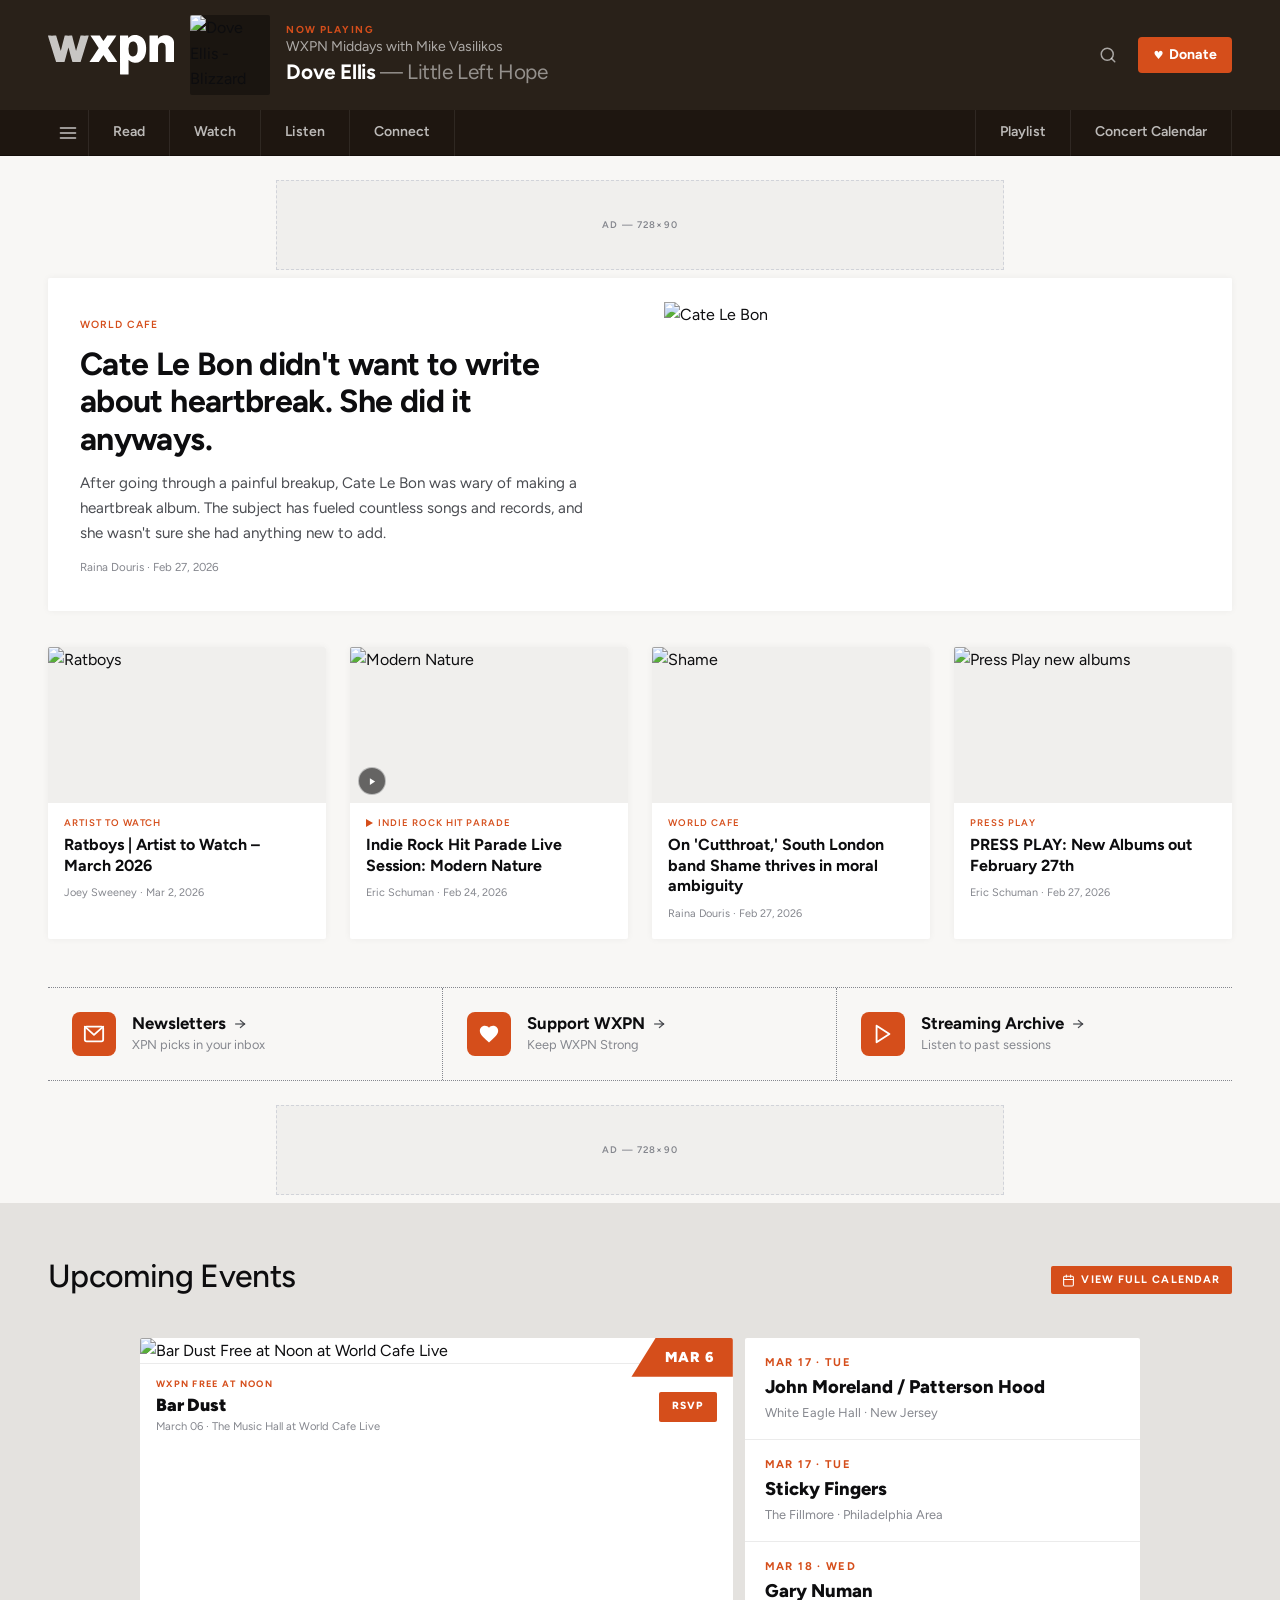
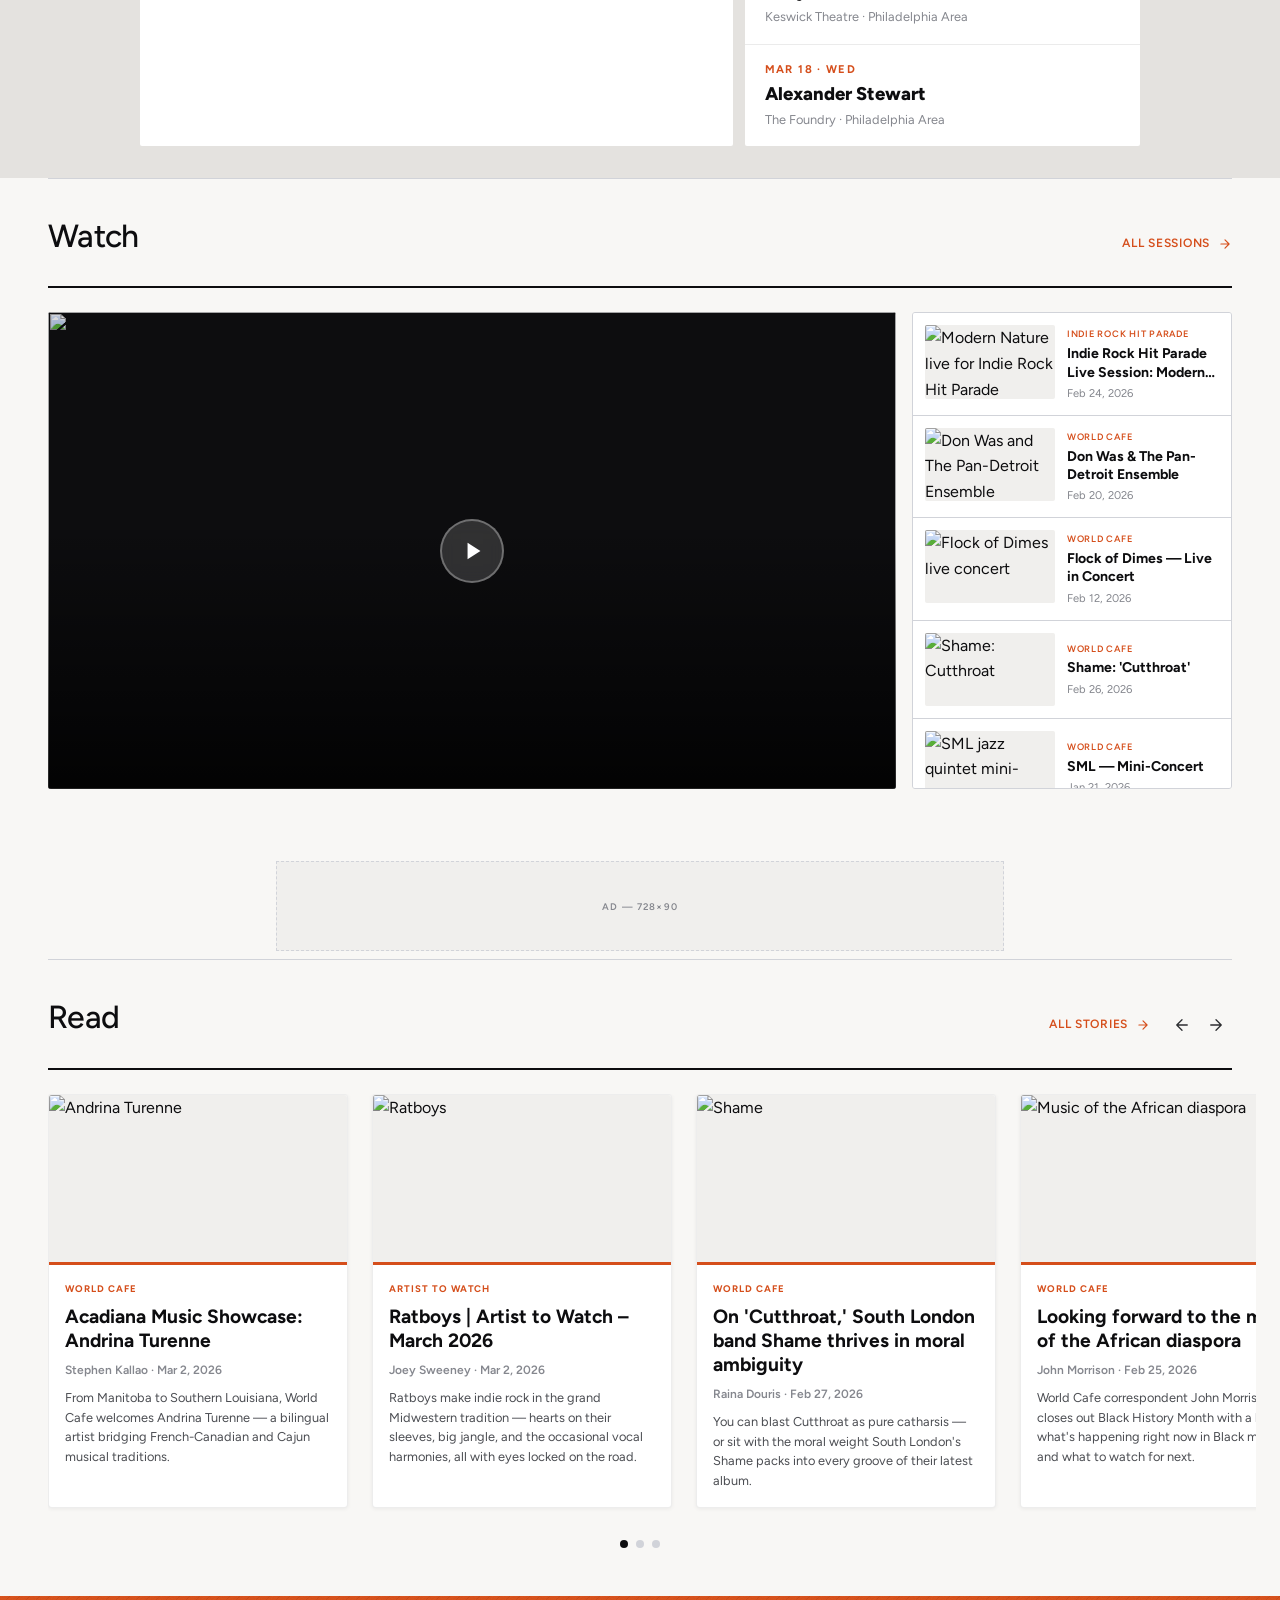
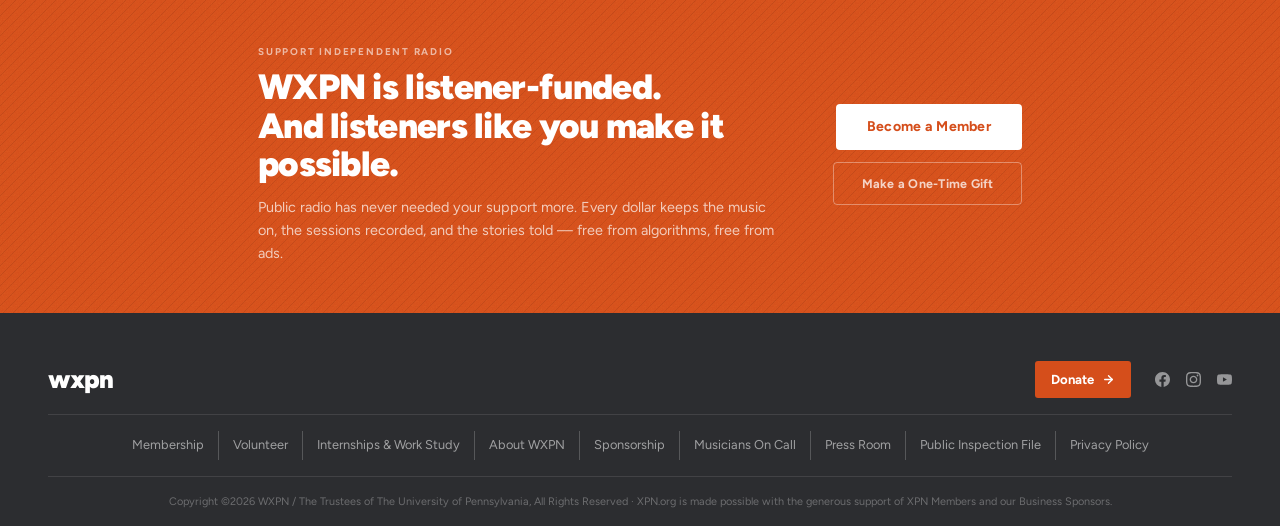
==== commit da25c9d7: "Consolidate sponsorship pages" ====
--- a/index.html
+++ b/index.html
@@ -1465,7 +1465,7 @@
           </button>
           <ul class="footer-nav__list">
             <li><a href="#">About WXPN</a></li>
-            <li><a href="./business-support/">Business Support</a></li>
+            <li><a href="./sponsorship/">Sponsorship</a></li>
             <li><a href="#">Musicians On Call</a></li>
             <li><a href="#">Press Room</a></li>
             <li><a href="#">Public Inspection File</a></li>
@@ -1543,4 +1543,4 @@
 </script>
 
 </body>
-</html>+</html>
--- a/assets/css/site.css
+++ b/assets/css/site.css
@@ -586,3 +586,27 @@
 @media (max-width: 390px) {
   .container { padding: 0 var(--s3); }
 }
+
+/* ── Breadcrumb ── */
+.page-breadcrumb { background: var(--cream-dark); border-bottom: 1px solid var(--cream-deep); padding: var(--s2) 0; }
+.page-breadcrumb__inner { display: flex; align-items: center; gap: var(--s2); font-size: 0.72rem; color: var(--ink-muted); }
+.page-breadcrumb__inner a { color: var(--ink-light); font-weight: 500; text-decoration: none; }
+.page-breadcrumb__inner a:hover { color: var(--xpn-red); }
+.page-breadcrumb__sep { color: var(--ink-faint); }
+.page-breadcrumb__current { color: var(--ink); font-weight: 600; }
+
+/* ── Eyebrow label ── */
+.eyebrow { font-size:0.65rem; font-weight:700; letter-spacing:0.18em; text-transform:uppercase; color:var(--xpn-red); display:block; }
+.eyebrow--sm { font-size:0.6rem; letter-spacing:0.1em; font-weight:600; display:inline-block; }
+.eyebrow--inline { display:inline-block; }
+
+/* ── Buttons ── */
+.btn { display:inline-flex; align-items:center; gap:var(--s2); font-weight:700; font-size:0.9rem; letter-spacing:0.02em; padding:0.9em 2.2em; border-radius:4px; transition:background 0.15s, border-color 0.15s, color 0.15s, transform 0.15s; white-space:nowrap; font-family:var(--font); }
+.btn--primary { background:var(--xpn-red); color:#fff; border:2px solid var(--xpn-red); }
+.btn--primary:hover { background:var(--xpn-red-hover); border-color:var(--xpn-red-hover); transform:translateY(-1px); }
+.btn--primary:active { transform:translateY(0); }
+.btn--secondary { background:transparent; color:var(--ink-medium); border:2px solid var(--ink-faint); }
+.btn--secondary:hover { border-color:var(--ink-medium); background:var(--cream-dark); }
+.btn--outline { background:transparent; border:2px solid var(--ink); color:var(--ink); }
+.btn--outline:hover { background:var(--ink); color:var(--cream); }
+.btn--outline:disabled { opacity:0.45; cursor:default; }
